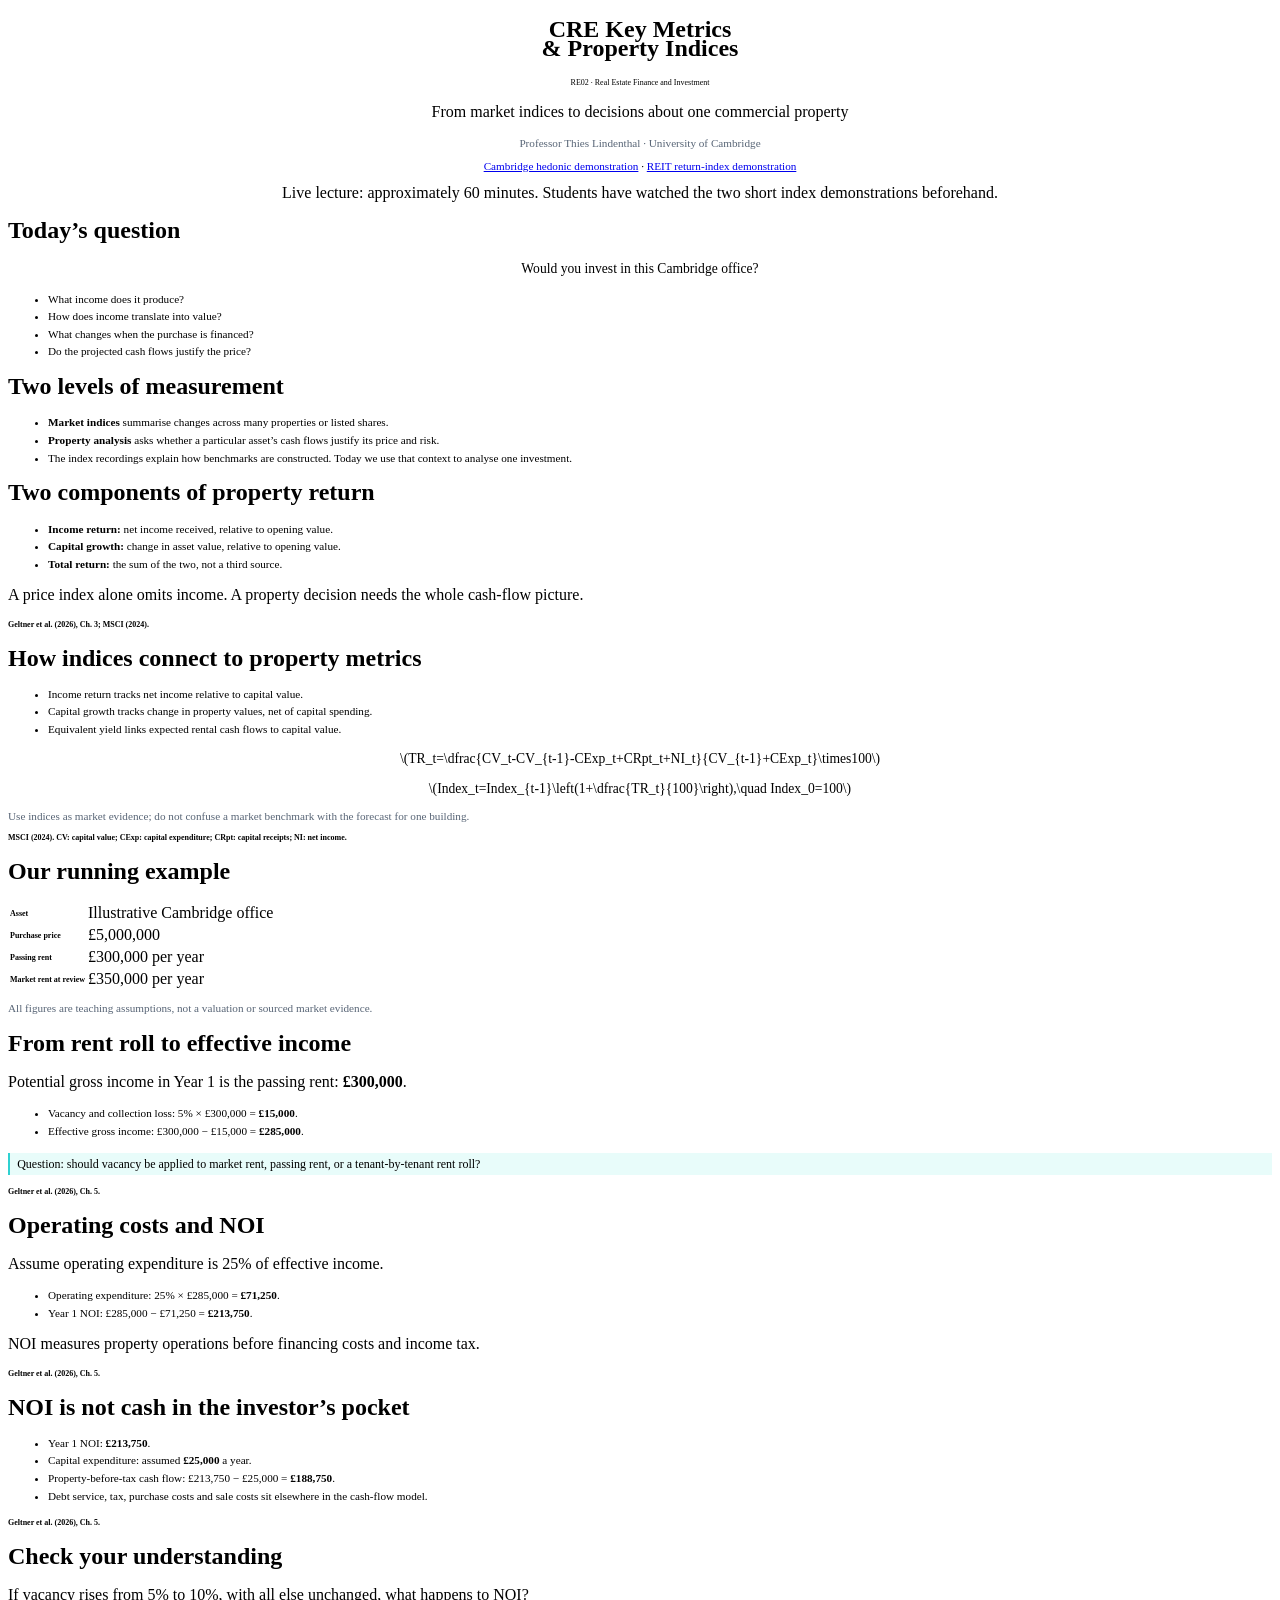
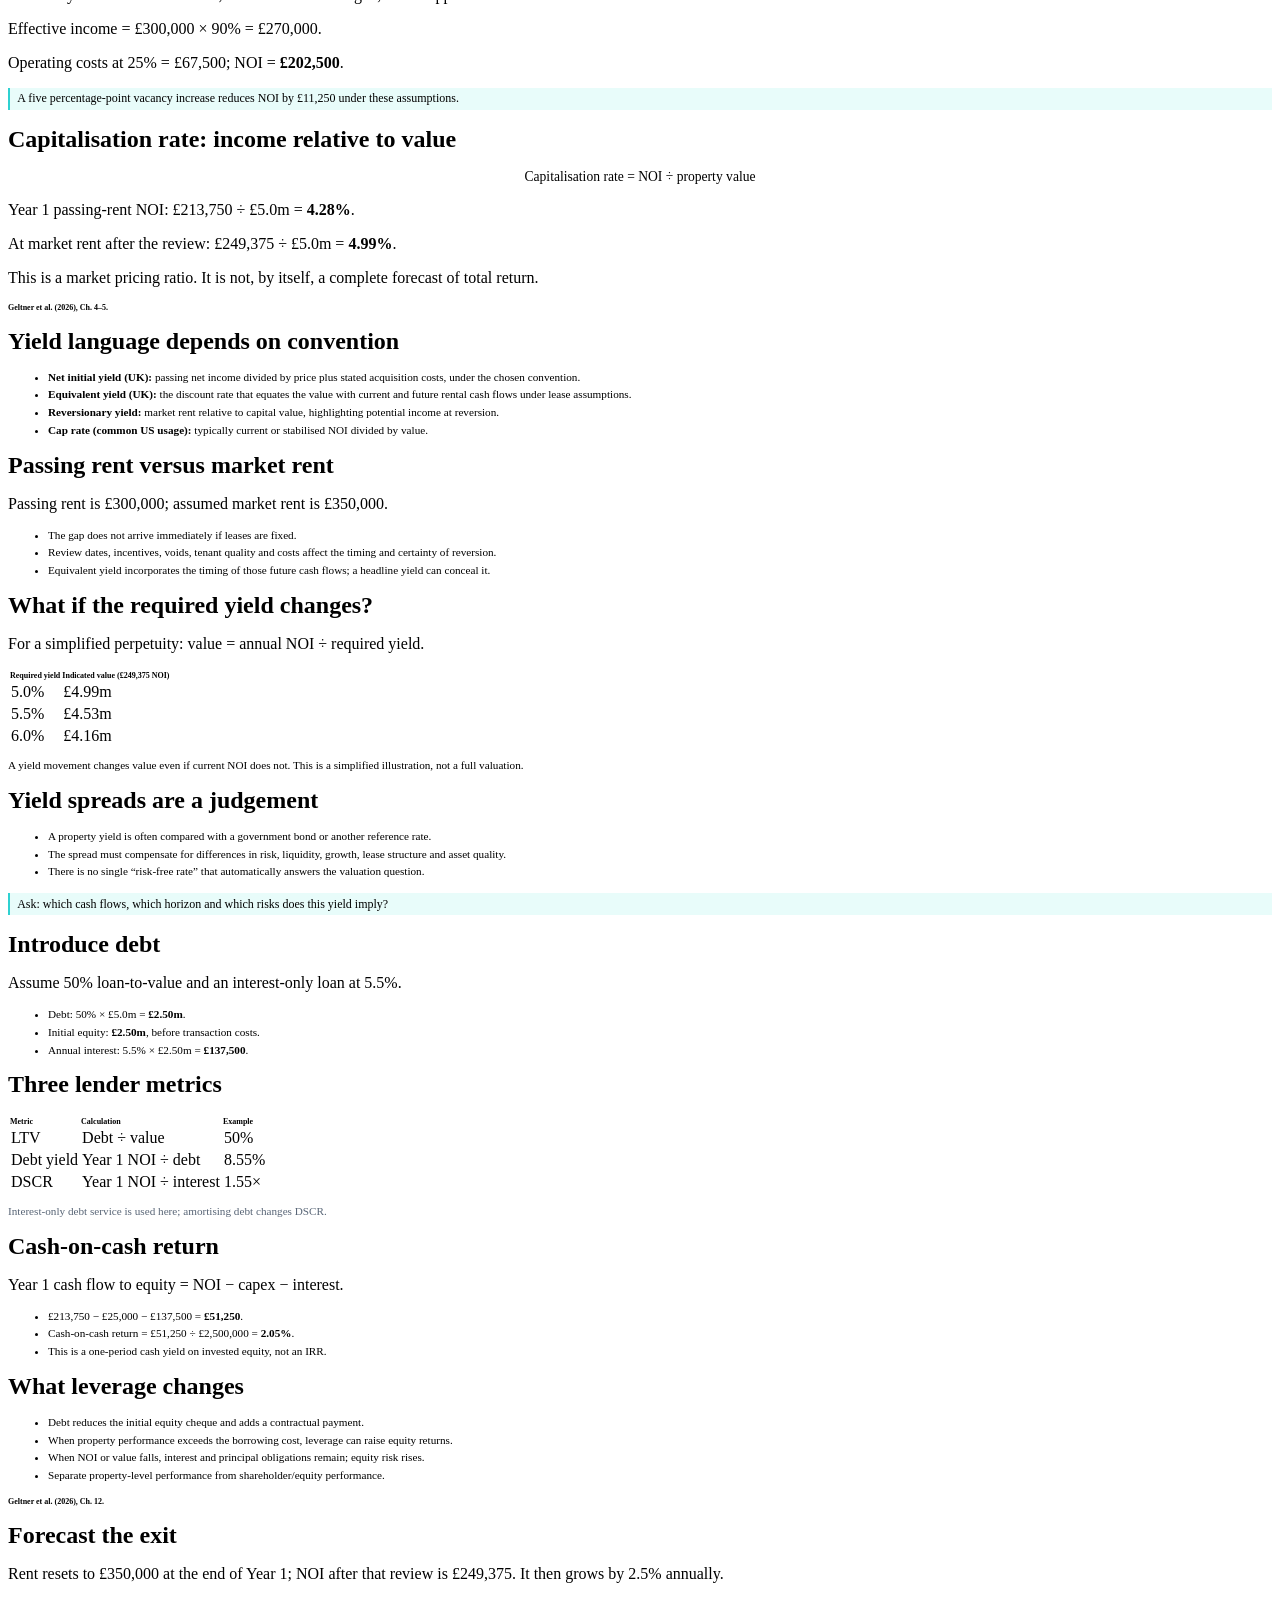
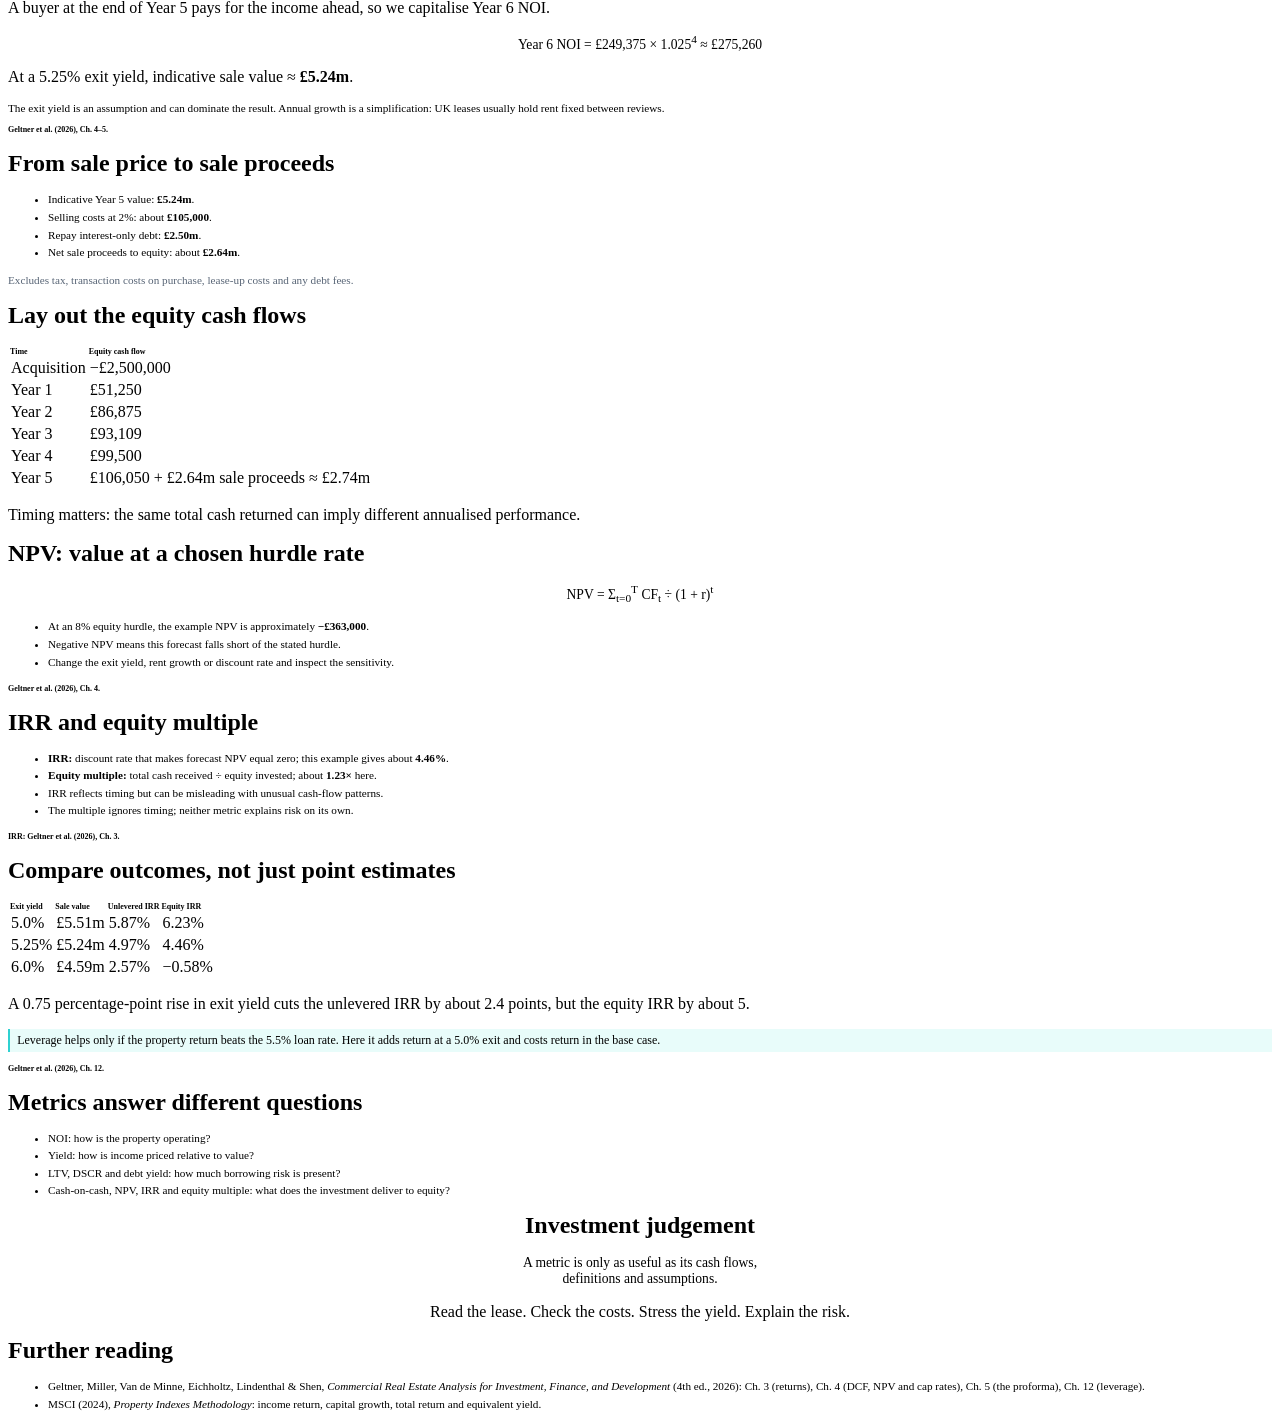
==== index.html @ 8a79e04c "Correct decks against textbook and REM1 sources Capitalise Year 6 NOI at exit (Geltner Ch. 4-5), sho" ====
<!doctype html>
<html lang="en">
<head>
	<meta charset="utf-8">
	<meta name="viewport" content="width=device-width, initial-scale=1.0, maximum-scale=1.0">
	<title>RE02 — CRE Key Metrics and Property Indices</title>
	<link rel="stylesheet" href="dist/reset.css">
	<link rel="stylesheet" href="dist/reveal.css">
	<link rel="stylesheet" href="dist/theme/white.css" id="theme">
	<link rel="stylesheet" href="plugin/highlight/monokai.css">
	<link rel="stylesheet" href="tweaks.css">
</head>
<body>
<div class="reveal"><div class="slides">
	<section class="center">
		<h2>CRE Key Metrics<br>&amp; Property Indices</h2>
		<p class="subtitle">RE02 · Real Estate Finance and Investment</p>
		<p>From market indices to decisions about one commercial property</p>
		<p class="small muted">Professor Thies Lindenthal · University of Cambridge</p>
		<p class="small"><a href="hedonic-index-estimation.html">Cambridge hedonic demonstration</a> · <a href="reit-index-estimation.html">REIT return-index demonstration</a></p>
		<aside class="notes">Live lecture: approximately 60 minutes. Students have watched the two short index demonstrations beforehand.</aside>
	</section>
	<section><h2>Today’s question</h2><p class="formula">Would you invest in this Cambridge office?</p><ul><li>What income does it produce?</li><li class="fragment">How does income translate into value?</li><li class="fragment">What changes when the purchase is financed?</li><li class="fragment">Do the projected cash flows justify the price?</li></ul></section>
	<section><h2>Two levels of measurement</h2><ul><li><strong>Market indices</strong> summarise changes across many properties or listed shares.</li><li><strong>Property analysis</strong> asks whether a particular asset’s cash flows justify its price and risk.</li><li class="fragment">The index recordings explain how benchmarks are constructed. Today we use that context to analyse one investment.</li></ul></section>
	<section><h2>Two components of property return</h2><ul><li><strong>Income return:</strong> net income received, relative to opening value.</li><li><strong>Capital growth:</strong> change in asset value, relative to opening value.</li><li><strong>Total return:</strong> the sum of the two, not a third source.</li></ul><p>A price index alone omits income. A property decision needs the whole cash-flow picture.</p><p class="source">Geltner et al. (2026), Ch. 3; MSCI (2024).</p></section>
	<section><h2>How indices connect to property metrics</h2><ul><li>Income return tracks net income relative to capital value.</li><li class="fragment">Capital growth tracks change in property values, net of capital spending.</li><li class="fragment">Equivalent yield links expected rental cash flows to capital value.</li></ul><p class="formula">\(TR_t=\dfrac{CV_t-CV_{t-1}-CExp_t+CRpt_t+NI_t}{CV_{t-1}+CExp_t}\times100\)</p><p class="formula">\(Index_t=Index_{t-1}\left(1+\dfrac{TR_t}{100}\right),\quad Index_0=100\)</p><p class="small muted">Use indices as market evidence; do not confuse a market benchmark with the forecast for one building.</p><p class="source">MSCI (2024). CV: capital value; CExp: capital expenditure; CRpt: capital receipts; NI: net income.</p></section>
	<section><h2>Our running example</h2><table><tbody><tr><th>Asset</th><td>Illustrative Cambridge office</td></tr><tr><th>Purchase price</th><td>£5,000,000</td></tr><tr><th>Passing rent</th><td>£300,000 per year</td></tr><tr><th>Market rent at review</th><td>£350,000 per year</td></tr></tbody></table><p class="small muted">All figures are teaching assumptions, not a valuation or sourced market evidence.</p></section>
	<section><h2>From rent roll to effective income</h2><p>Potential gross income in Year 1 is the passing rent: <strong>£300,000</strong>.</p><ul><li class="fragment">Vacancy and collection loss: 5% × £300,000 = <strong>£15,000</strong>.</li><li class="fragment">Effective gross income: £300,000 − £15,000 = <strong>£285,000</strong>.</li></ul><p class="callout">Question: should vacancy be applied to market rent, passing rent, or a tenant-by-tenant rent roll?</p><p class="source">Geltner et al. (2026), Ch. 5.</p></section>
	<section><h2>Operating costs and NOI</h2><p>Assume operating expenditure is 25% of effective income.</p><ul><li class="fragment">Operating expenditure: 25% × £285,000 = <strong>£71,250</strong>.</li><li class="fragment">Year 1 NOI: £285,000 − £71,250 = <strong>£213,750</strong>.</li></ul><p class="fragment">NOI measures property operations before financing costs and income tax.</p><p class="source">Geltner et al. (2026), Ch. 5.</p></section>
	<section><h2>NOI is not cash in the investor’s pocket</h2><ul><li>Year 1 NOI: <strong>£213,750</strong>.</li><li class="fragment">Capital expenditure: assumed <strong>£25,000</strong> a year.</li><li class="fragment">Property-before-tax cash flow: £213,750 − £25,000 = <strong>£188,750</strong>.</li><li class="fragment">Debt service, tax, purchase costs and sale costs sit elsewhere in the cash-flow model.</li></ul><p class="source">Geltner et al. (2026), Ch. 5.</p></section>
	<section><h2>Check your understanding</h2><p>If vacancy rises from 5% to 10%, with all else unchanged, what happens to NOI?</p><p class="fragment">Effective income = £300,000 × 90% = £270,000.</p><p class="fragment">Operating costs at 25% = £67,500; NOI = <strong>£202,500</strong>.</p><p class="callout">A five percentage-point vacancy increase reduces NOI by £11,250 under these assumptions.</p></section>
	<section><h2>Capitalisation rate: income relative to value</h2><p class="formula">Capitalisation rate = NOI ÷ property value</p><p class="fragment">Year 1 passing-rent NOI: £213,750 ÷ £5.0m = <strong>4.28%</strong>.</p><p class="fragment">At market rent after the review: £249,375 ÷ £5.0m = <strong>4.99%</strong>.</p><p class="fragment">This is a market pricing ratio. It is not, by itself, a complete forecast of total return.</p><p class="source">Geltner et al. (2026), Ch. 4–5.</p></section>
	<section><h2>Yield language depends on convention</h2><ul><li><strong>Net initial yield (UK):</strong> passing net income divided by price plus stated acquisition costs, under the chosen convention.</li><li class="fragment"><strong>Equivalent yield (UK):</strong> the discount rate that equates the value with current and future rental cash flows under lease assumptions.</li><li class="fragment"><strong>Reversionary yield:</strong> market rent relative to capital value, highlighting potential income at reversion.</li><li class="fragment"><strong>Cap rate (common US usage):</strong> typically current or stabilised NOI divided by value.</li></ul></section>
	<section><h2>Passing rent versus market rent</h2><p>Passing rent is £300,000; assumed market rent is £350,000.</p><ul><li class="fragment">The gap does not arrive immediately if leases are fixed.</li><li class="fragment">Review dates, incentives, voids, tenant quality and costs affect the timing and certainty of reversion.</li><li class="fragment">Equivalent yield incorporates the timing of those future cash flows; a headline yield can conceal it.</li></ul></section>
	<section><h2>What if the required yield changes?</h2><p>For a simplified perpetuity: value = annual NOI ÷ required yield.</p><table><thead><tr><th>Required yield</th><th>Indicated value (£249,375 NOI)</th></tr></thead><tbody><tr><td>5.0%</td><td>£4.99m</td></tr><tr class="fragment"><td>5.5%</td><td>£4.53m</td></tr><tr class="fragment"><td>6.0%</td><td>£4.16m</td></tr></tbody></table><p class="small">A yield movement changes value even if current NOI does not. This is a simplified illustration, not a full valuation.</p></section>
	<section><h2>Yield spreads are a judgement</h2><ul><li>A property yield is often compared with a government bond or another reference rate.</li><li class="fragment">The spread must compensate for differences in risk, liquidity, growth, lease structure and asset quality.</li><li class="fragment">There is no single “risk-free rate” that automatically answers the valuation question.</li></ul><p class="callout">Ask: which cash flows, which horizon and which risks does this yield imply?</p></section>
	<section><h2>Introduce debt</h2><p>Assume 50% loan-to-value and an interest-only loan at 5.5%.</p><ul><li class="fragment">Debt: 50% × £5.0m = <strong>£2.50m</strong>.</li><li class="fragment">Initial equity: <strong>£2.50m</strong>, before transaction costs.</li><li class="fragment">Annual interest: 5.5% × £2.50m = <strong>£137,500</strong>.</li></ul></section>
	<section><h2>Three lender metrics</h2><table><thead><tr><th>Metric</th><th>Calculation</th><th>Example</th></tr></thead><tbody><tr><td>LTV</td><td>Debt ÷ value</td><td>50%</td></tr><tr class="fragment"><td>Debt yield</td><td>Year 1 NOI ÷ debt</td><td>8.55%</td></tr><tr class="fragment"><td>DSCR</td><td>Year 1 NOI ÷ interest</td><td>1.55×</td></tr></tbody></table><p class="small muted">Interest-only debt service is used here; amortising debt changes DSCR.</p></section>
	<section><h2>Cash-on-cash return</h2><p>Year 1 cash flow to equity = NOI − capex − interest.</p><ul><li class="fragment">£213,750 − £25,000 − £137,500 = <strong>£51,250</strong>.</li><li class="fragment">Cash-on-cash return = £51,250 ÷ £2,500,000 = <strong>2.05%</strong>.</li><li class="fragment">This is a one-period cash yield on invested equity, not an IRR.</li></ul></section>
	<section><h2>What leverage changes</h2><ul><li>Debt reduces the initial equity cheque and adds a contractual payment.</li><li class="fragment">When property performance exceeds the borrowing cost, leverage can raise equity returns.</li><li class="fragment">When NOI or value falls, interest and principal obligations remain; equity risk rises.</li><li class="fragment">Separate property-level performance from shareholder/equity performance.</li></ul><p class="source">Geltner et al. (2026), Ch. 12.</p></section>
	<section><h2>Forecast the exit</h2><p>Rent resets to £350,000 at the end of Year 1; NOI after that review is £249,375. It then grows by 2.5% annually.</p><p>A buyer at the end of Year 5 pays for the income ahead, so we capitalise Year 6 NOI.</p><p class="formula">Year 6 NOI = £249,375 × 1.025<sup>4</sup> ≈ £275,260</p><p class="fragment">At a 5.25% exit yield, indicative sale value ≈ <strong>£5.24m</strong>.</p><p class="small">The exit yield is an assumption and can dominate the result. Annual growth is a simplification: UK leases usually hold rent fixed between reviews.</p><p class="source">Geltner et al. (2026), Ch. 4–5.</p></section>
	<section><h2>From sale price to sale proceeds</h2><ul><li>Indicative Year 5 value: <strong>£5.24m</strong>.</li><li class="fragment">Selling costs at 2%: about <strong>£105,000</strong>.</li><li class="fragment">Repay interest-only debt: <strong>£2.50m</strong>.</li><li class="fragment">Net sale proceeds to equity: about <strong>£2.64m</strong>.</li></ul><p class="small muted">Excludes tax, transaction costs on purchase, lease-up costs and any debt fees.</p></section>
	<section><h2>Lay out the equity cash flows</h2><table><thead><tr><th>Time</th><th>Equity cash flow</th></tr></thead><tbody><tr><td>Acquisition</td><td>−£2,500,000</td></tr><tr><td>Year 1</td><td>£51,250</td></tr><tr><td>Year 2</td><td>£86,875</td></tr><tr><td>Year 3</td><td>£93,109</td></tr><tr><td>Year 4</td><td>£99,500</td></tr><tr><td>Year 5</td><td>£106,050 + £2.64m sale proceeds ≈ £2.74m</td></tr></tbody></table><p class="fragment">Timing matters: the same total cash returned can imply different annualised performance.</p></section>
	<section><h2>NPV: value at a chosen hurdle rate</h2><p class="formula">NPV = Σ<sub>t=0</sub><sup>T</sup> CF<sub>t</sub> ÷ (1 + r)<sup>t</sup></p><ul><li>At an 8% equity hurdle, the example NPV is approximately <strong>−£363,000</strong>.</li><li class="fragment">Negative NPV means this forecast falls short of the stated hurdle.</li><li class="fragment">Change the exit yield, rent growth or discount rate and inspect the sensitivity.</li></ul><p class="source">Geltner et al. (2026), Ch. 4.</p></section>
	<section><h2>IRR and equity multiple</h2><ul><li><strong>IRR:</strong> discount rate that makes forecast NPV equal zero; this example gives about <strong>4.46%</strong>.</li><li class="fragment"><strong>Equity multiple:</strong> total cash received ÷ equity invested; about <strong>1.23×</strong> here.</li><li class="fragment">IRR reflects timing but can be misleading with unusual cash-flow patterns.</li><li class="fragment">The multiple ignores timing; neither metric explains risk on its own.</li></ul><p class="source">IRR: Geltner et al. (2026), Ch. 3.</p></section>
	<section><h2>Compare outcomes, not just point estimates</h2><table><thead><tr><th>Exit yield</th><th>Sale value</th><th>Unlevered IRR</th><th>Equity IRR</th></tr></thead><tbody><tr><td>5.0%</td><td>£5.51m</td><td>5.87%</td><td>6.23%</td></tr><tr><td>5.25%</td><td>£5.24m</td><td>4.97%</td><td>4.46%</td></tr><tr><td>6.0%</td><td>£4.59m</td><td>2.57%</td><td>−0.58%</td></tr></tbody></table><p>A 0.75 percentage-point rise in exit yield cuts the unlevered IRR by about 2.4 points, but the equity IRR by about 5.</p><p class="callout">Leverage helps only if the property return beats the 5.5% loan rate. Here it adds return at a 5.0% exit and costs return in the base case.</p><p class="source">Geltner et al. (2026), Ch. 12.</p></section>
	<section><h2>Metrics answer different questions</h2><ul><li>NOI: how is the property operating?</li><li>Yield: how is income priced relative to value?</li><li>LTV, DSCR and debt yield: how much borrowing risk is present?</li><li>Cash-on-cash, NPV, IRR and equity multiple: what does the investment deliver to equity?</li></ul></section>
	<section class="center"><h2>Investment judgement</h2><p class="formula">A metric is only as useful as its cash flows,<br>definitions and assumptions.</p><p>Read the lease. Check the costs. Stress the yield. Explain the risk.</p></section>
	<section><h2>Further reading</h2><ul><li>Geltner, Miller, Van de Minne, Eichholtz, Lindenthal &amp; Shen, <em>Commercial Real Estate Analysis for Investment, Finance, and Development</em> (4th ed., 2026): Ch. 3 (returns), Ch. 4 (DCF, NPV and cap rates), Ch. 5 (the proforma), Ch. 12 (leverage).</li><li>MSCI (2024), <em>Property Indexes Methodology</em>: income return, capital growth, total return and equivalent yield.</li></ul></section>
</div></div>
<script src="dist/reveal.js"></script><script src="plugin/notes/notes.js"></script><script src="plugin/markdown/markdown.js"></script><script src="plugin/highlight/highlight.js"></script><script src="plugin/math/math.js"></script>
<script>
Reveal.initialize({hash:true,transition:'none',width:1244,height:700,margin:.1,math:{mathjax:'https://cdn.jsdelivr.net/gh/mathjax/mathjax@2.7.8/MathJax.js',config:'TeX-AMS_HTML-full',inlineMath:[['$','$'],['\\(','\\)']],processEscapes:true},plugins:[RevealMarkdown,RevealHighlight,RevealNotes,RevealMath]});
</script>
</body></html>
---- tweaks.css ----
.subtitle{
  font-size: 0.5em;
  text-transform: none;
}

.figure {
  text-align: center;
}

.figure .title {
  font-weight: bold;
  font-size: 0.6em;
  margin: 0;
}
.figure P{
  margin: 0;
  padding: 0;
}
.reveal H2{
  line-height: 0.8;
}

H2.lineheight1_2{
  line-height: 1.2;
}
H2.lineheight1_4{
  line-height: 1.4;
}

H2.notransform {
  text-transform: none;
}

LI {
  font-size: 0.7em;
  margin-bottom: 0.5em;
}

LI > UL {
  padding-top: 0.4em;
  padding-bottom: 0em;
}

H2 {
  line-height: 0.7;
}

li.darkonlight {
  list-style: none;
}

.transparent70 {
  background-color: rgba(255,255,255,0.7);
}

.transparent80 {
  background-color: rgba(255,255,255,0.8);
}


.transparent80tur {
  background-color: rgba(64,224,208,0.8);
}
.transparent70tur {
  background-color: rgba(64,224,208,0.7);
}
.transparent50tur {
  background-color: rgba(64,224,208,0.5);
}


.transparent50 {
  background-color: rgba(255,255,255,0.5);
}

.source{
  font-size: 0.5em;
  font-weight: bold;
}

section { text-align:left; }

.whitefont{
  font-color: #ffffff;
}

.white{
  background-color: #ffffff;
  font-color: #000000;
}
.centred { text-align: center;}
.darkonlight{background-color: #ffffff; color: #000000;}

.boxwrapper {
    border: none;
    overflow: hidden; /* add this to contain floated children */
}
.box1 {
    float:left; /* add this */
    border: none;
    vertical-align: text-top;
}
.box2 {
    border: none;
    float: left; /* add this */
    vertical-align: text-top;
}

table.noborders td {
  border: none;
  vertical-align: top;
  padding: 0;
  margin: 0;}

table.noborderssmall td {
    border: none;
    padding: 0;
    margin: 0;
    font-size: 0.6em;}


span.smalltable >* td,th {
    border: none;
    padding: 0;
    margin: 0;
    font-size: 0.5em;}

/* table header and body at the same size as bullet text (LI: 0.7em) */
.reveal section.tablebullettext table {
  font-size: 0.7em;
  margin-bottom: 1em;
}
.reveal section.tablebullettext table th,
.reveal section.tablebullettext table td {
  font-size: 1em;
}

/* small label above a figure in a table cell */
.figlabel {
  display: block;
  font-size: 0.6em;
  font-weight: bold;
}

mark{
     background-color:#c0ffc8;
    }

/* Small helpers used by these three RE02 documents, keeping the REM1 theme. */
.center { text-align: center; }
.small { font-size: 0.7em; }
.muted { color: #586576; }
.formula { text-align: center; font-size: 0.85em; }
.callout {
  border-left: 0.2em solid #2fd1d1;
  background-color: rgba(64,224,208,0.12);
  padding: 0.3em 0.6em;
  font-size: 0.75em;
}
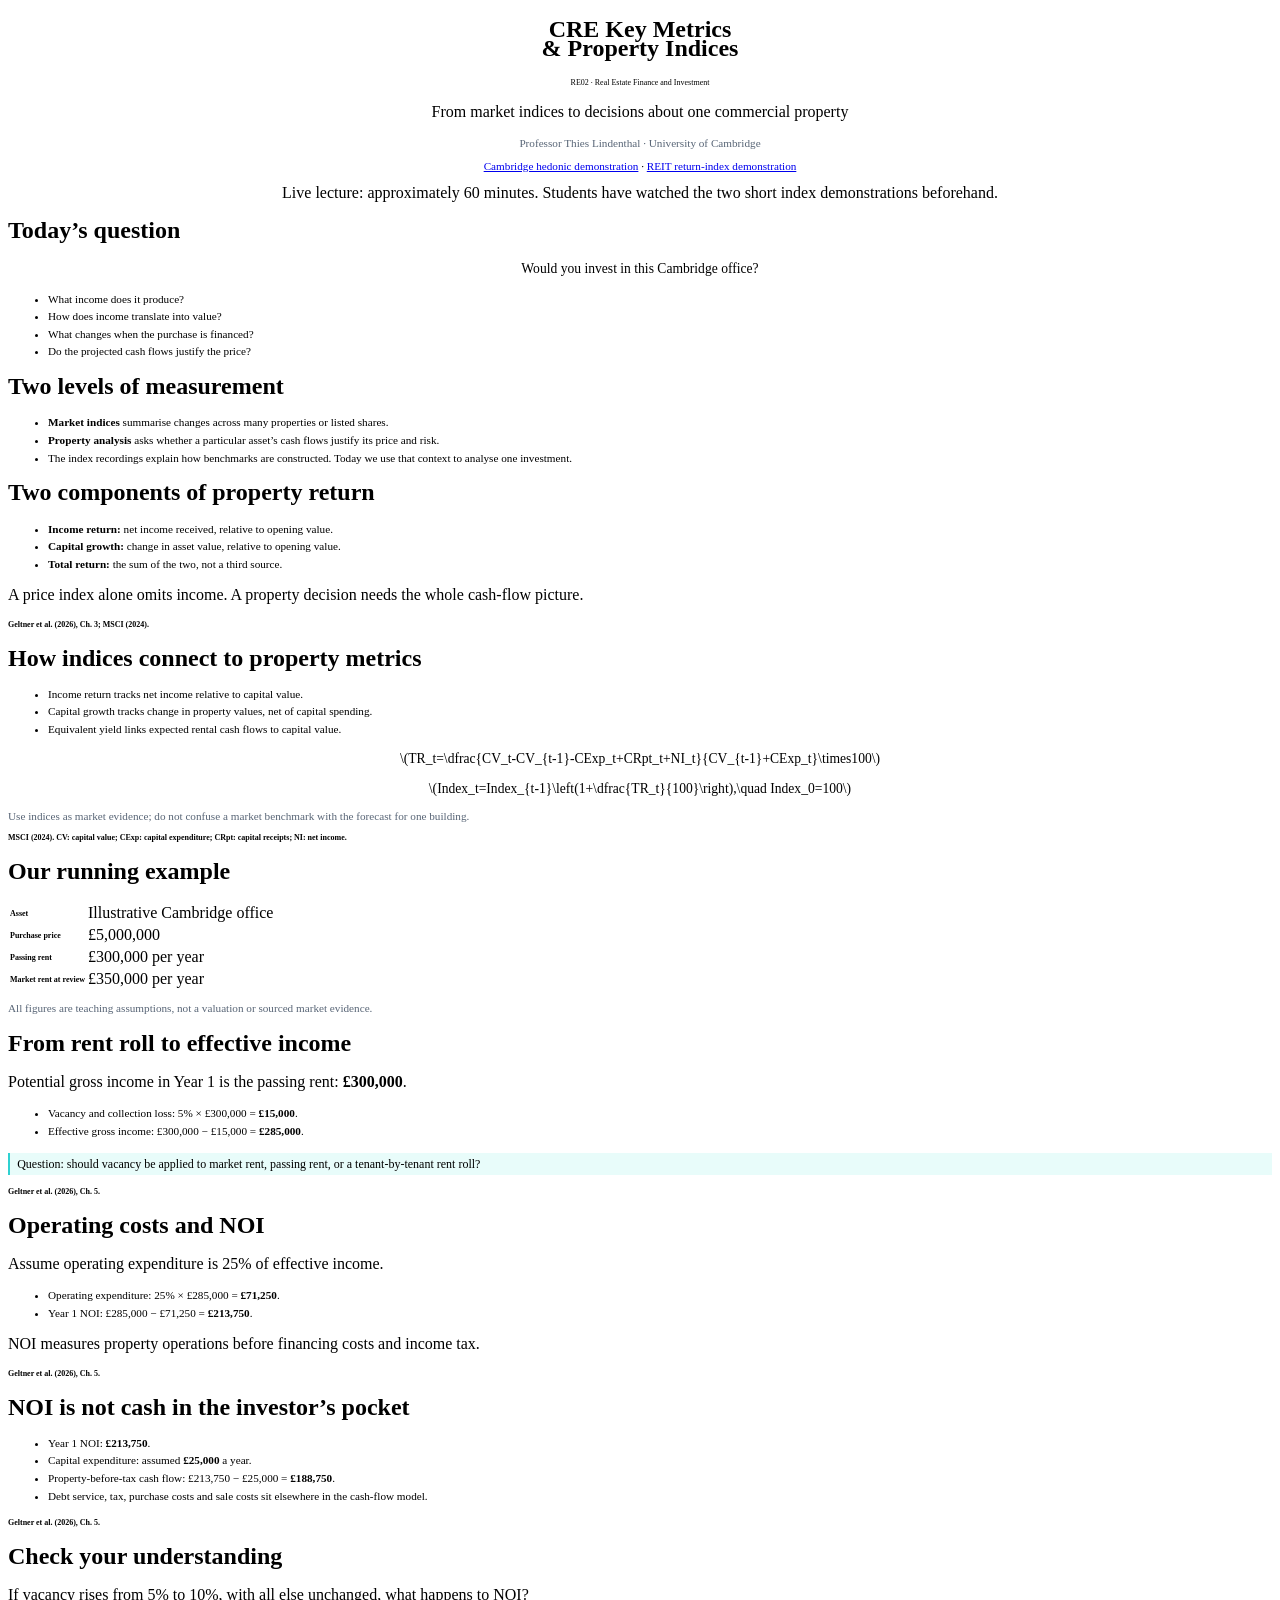
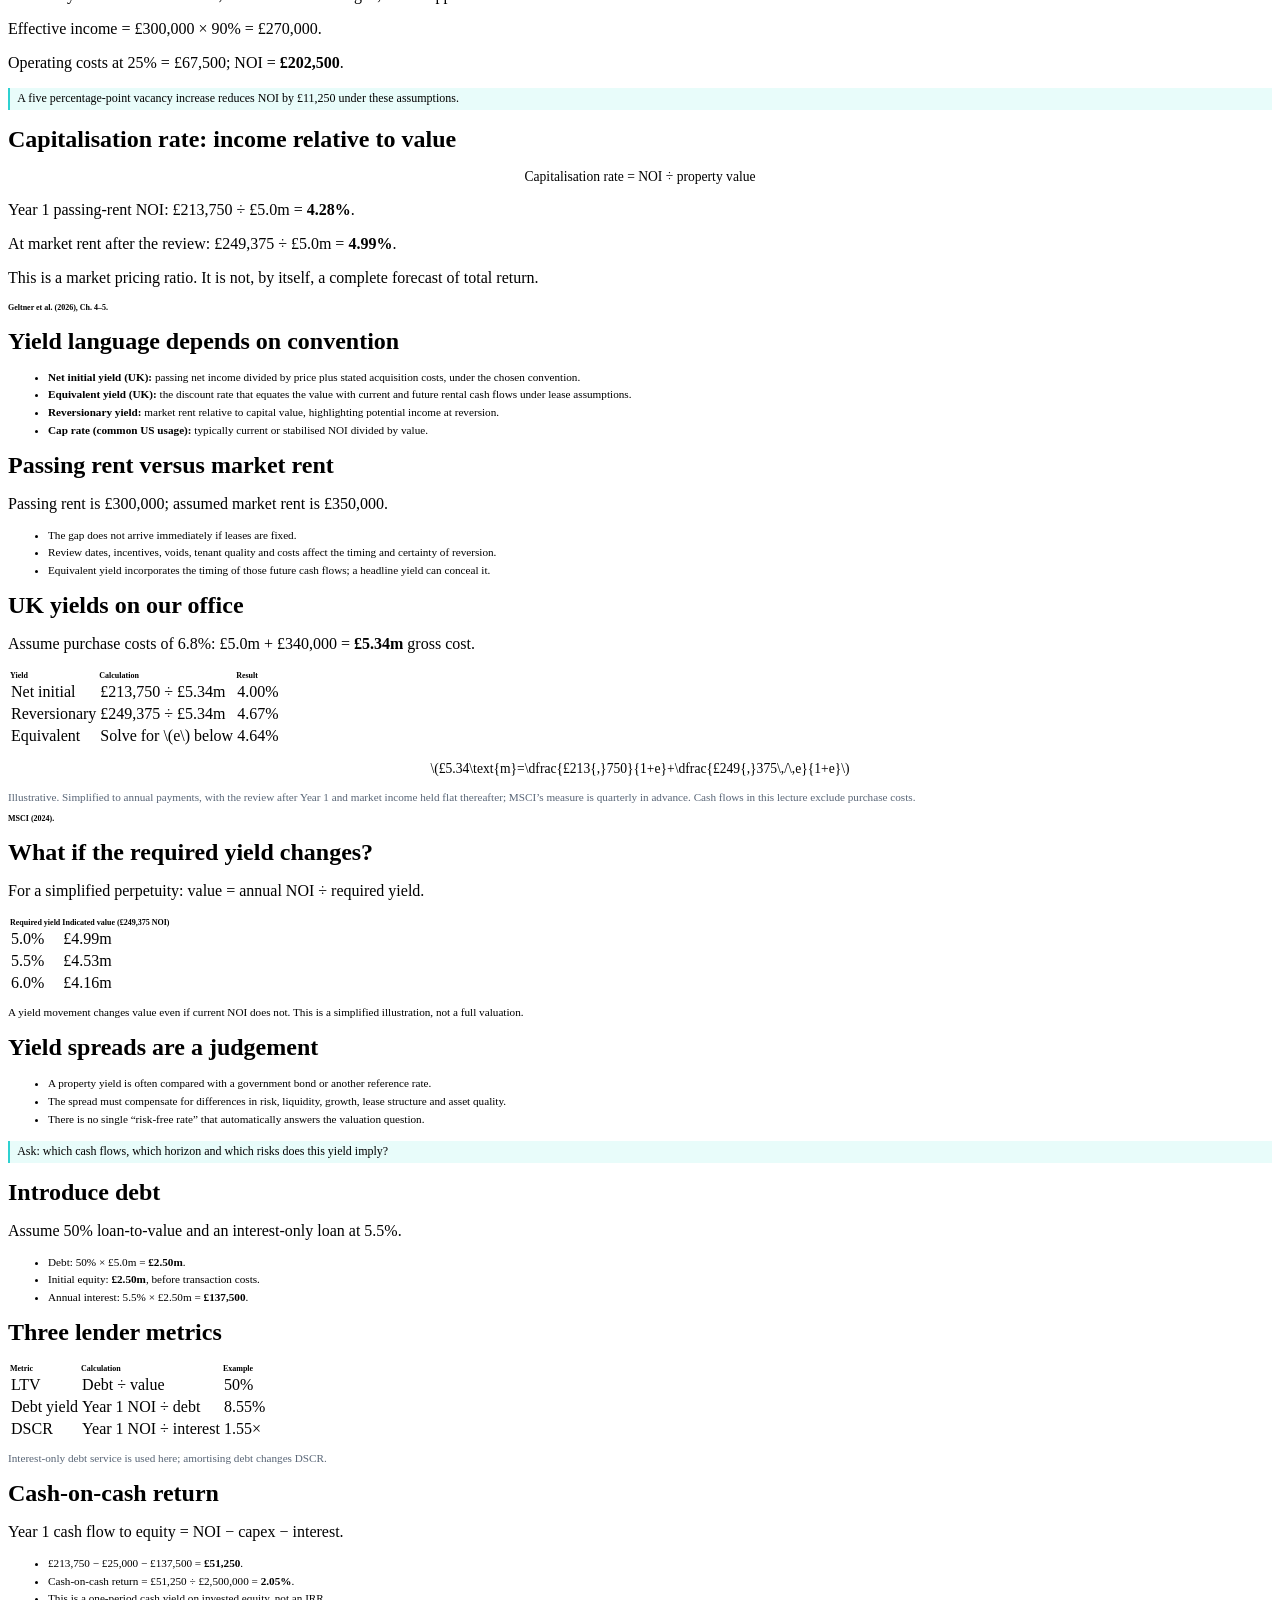
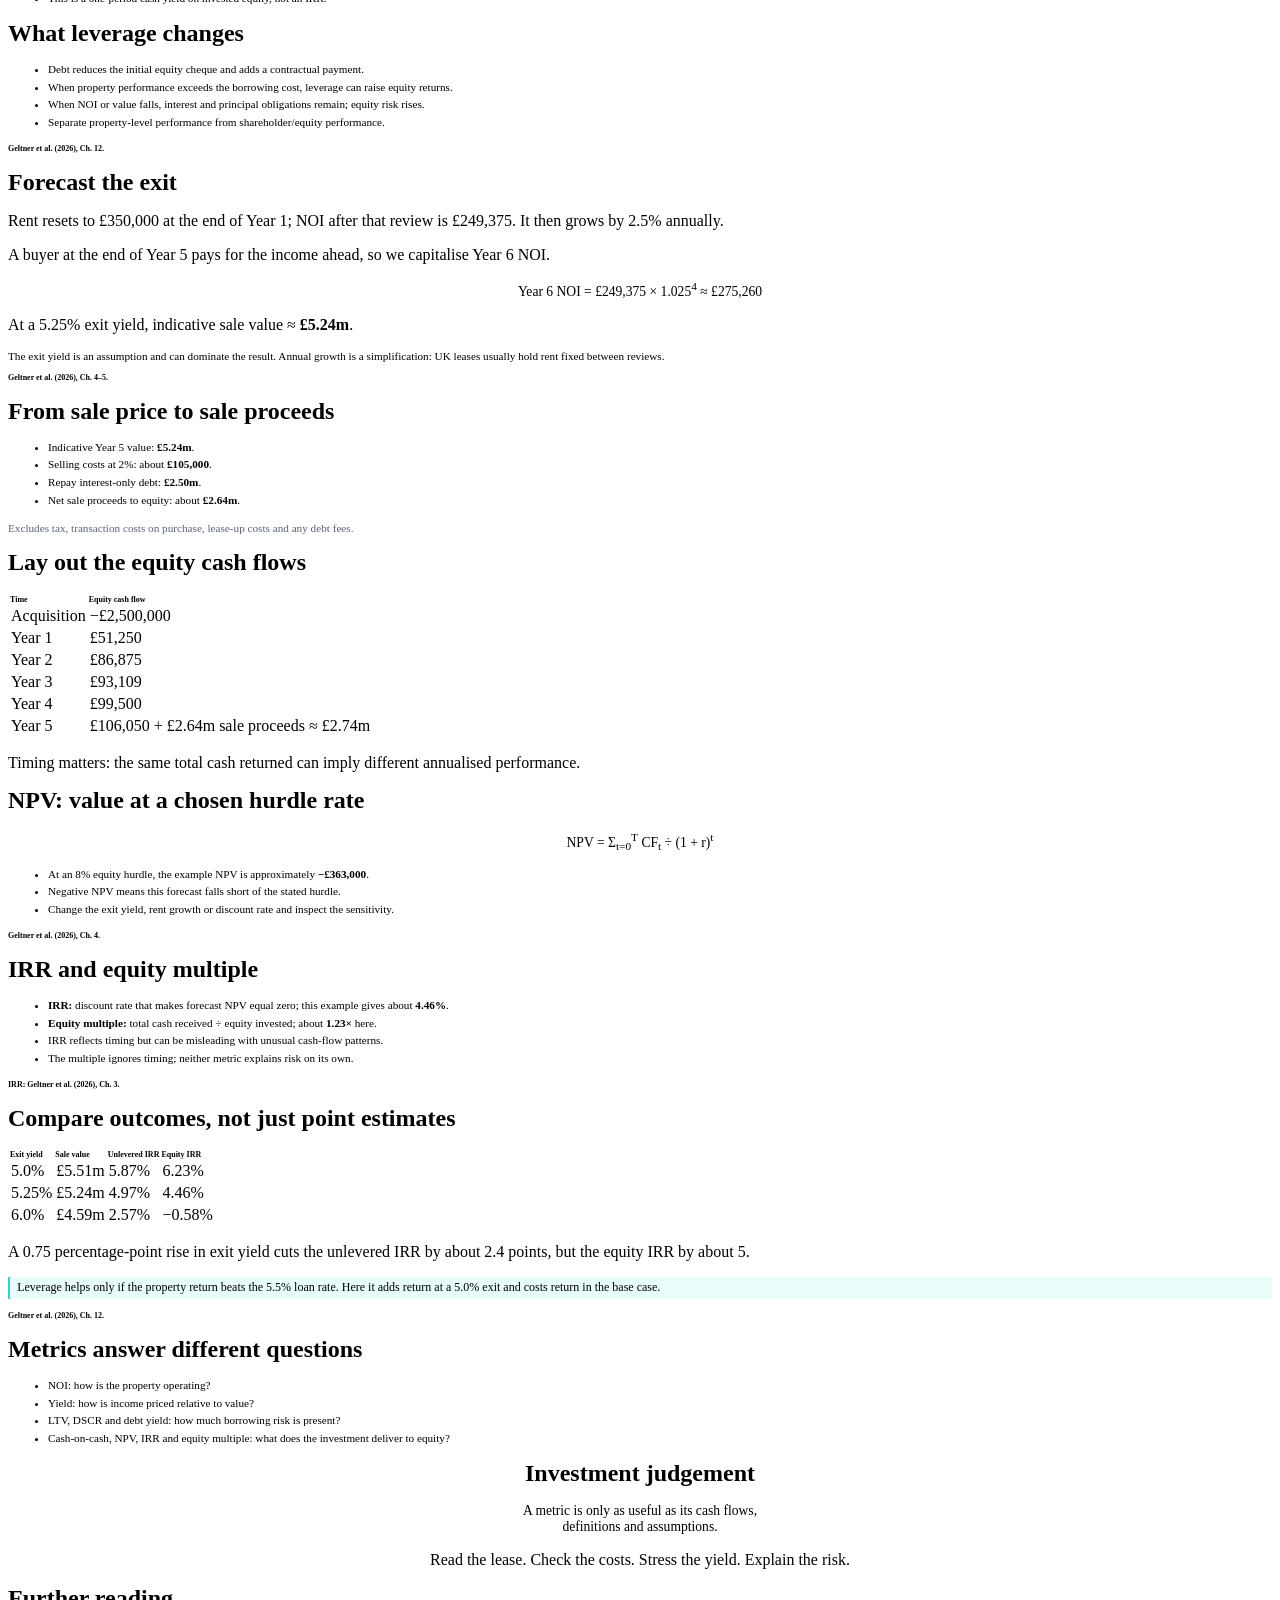
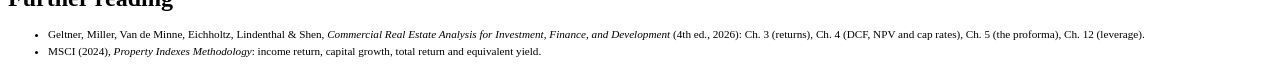
==== commit a3a5f006: "Add UK yield slide, move repeat-sales, retarget REIT demo Calculate net initial, reversionary and eq" ====
--- a/index.html
+++ b/index.html
@@ -32,6 +32,7 @@
 	<section><h2>Capitalisation rate: income relative to value</h2><p class="formula">Capitalisation rate = NOI ÷ property value</p><p class="fragment">Year 1 passing-rent NOI: £213,750 ÷ £5.0m = <strong>4.28%</strong>.</p><p class="fragment">At market rent after the review: £249,375 ÷ £5.0m = <strong>4.99%</strong>.</p><p class="fragment">This is a market pricing ratio. It is not, by itself, a complete forecast of total return.</p><p class="source">Geltner et al. (2026), Ch. 4–5.</p></section>
 	<section><h2>Yield language depends on convention</h2><ul><li><strong>Net initial yield (UK):</strong> passing net income divided by price plus stated acquisition costs, under the chosen convention.</li><li class="fragment"><strong>Equivalent yield (UK):</strong> the discount rate that equates the value with current and future rental cash flows under lease assumptions.</li><li class="fragment"><strong>Reversionary yield:</strong> market rent relative to capital value, highlighting potential income at reversion.</li><li class="fragment"><strong>Cap rate (common US usage):</strong> typically current or stabilised NOI divided by value.</li></ul></section>
 	<section><h2>Passing rent versus market rent</h2><p>Passing rent is £300,000; assumed market rent is £350,000.</p><ul><li class="fragment">The gap does not arrive immediately if leases are fixed.</li><li class="fragment">Review dates, incentives, voids, tenant quality and costs affect the timing and certainty of reversion.</li><li class="fragment">Equivalent yield incorporates the timing of those future cash flows; a headline yield can conceal it.</li></ul></section>
+	<section><h2>UK yields on our office</h2><p>Assume purchase costs of 6.8%: £5.0m + £340,000 = <strong>£5.34m</strong> gross cost.</p><table><thead><tr><th>Yield</th><th>Calculation</th><th>Result</th></tr></thead><tbody><tr class="fragment"><td>Net initial</td><td>£213,750 ÷ £5.34m</td><td>4.00%</td></tr><tr class="fragment"><td>Reversionary</td><td>£249,375 ÷ £5.34m</td><td>4.67%</td></tr><tr class="fragment"><td>Equivalent</td><td>Solve for \(e\) below</td><td>4.64%</td></tr></tbody></table><p class="formula fragment">\(£5.34\text{m}=\dfrac{£213{,}750}{1+e}+\dfrac{£249{,}375\,/\,e}{1+e}\)</p><p class="small muted">Illustrative. Simplified to annual payments, with the review after Year 1 and market income held flat thereafter; MSCI’s measure is quarterly in advance. Cash flows in this lecture exclude purchase costs.</p><p class="source">MSCI (2024).</p></section>
 	<section><h2>What if the required yield changes?</h2><p>For a simplified perpetuity: value = annual NOI ÷ required yield.</p><table><thead><tr><th>Required yield</th><th>Indicated value (£249,375 NOI)</th></tr></thead><tbody><tr><td>5.0%</td><td>£4.99m</td></tr><tr class="fragment"><td>5.5%</td><td>£4.53m</td></tr><tr class="fragment"><td>6.0%</td><td>£4.16m</td></tr></tbody></table><p class="small">A yield movement changes value even if current NOI does not. This is a simplified illustration, not a full valuation.</p></section>
 	<section><h2>Yield spreads are a judgement</h2><ul><li>A property yield is often compared with a government bond or another reference rate.</li><li class="fragment">The spread must compensate for differences in risk, liquidity, growth, lease structure and asset quality.</li><li class="fragment">There is no single “risk-free rate” that automatically answers the valuation question.</li></ul><p class="callout">Ask: which cash flows, which horizon and which risks does this yield imply?</p></section>
 	<section><h2>Introduce debt</h2><p>Assume 50% loan-to-value and an interest-only loan at 5.5%.</p><ul><li class="fragment">Debt: 50% × £5.0m = <strong>£2.50m</strong>.</li><li class="fragment">Initial equity: <strong>£2.50m</strong>, before transaction costs.</li><li class="fragment">Annual interest: 5.5% × £2.50m = <strong>£137,500</strong>.</li></ul></section>
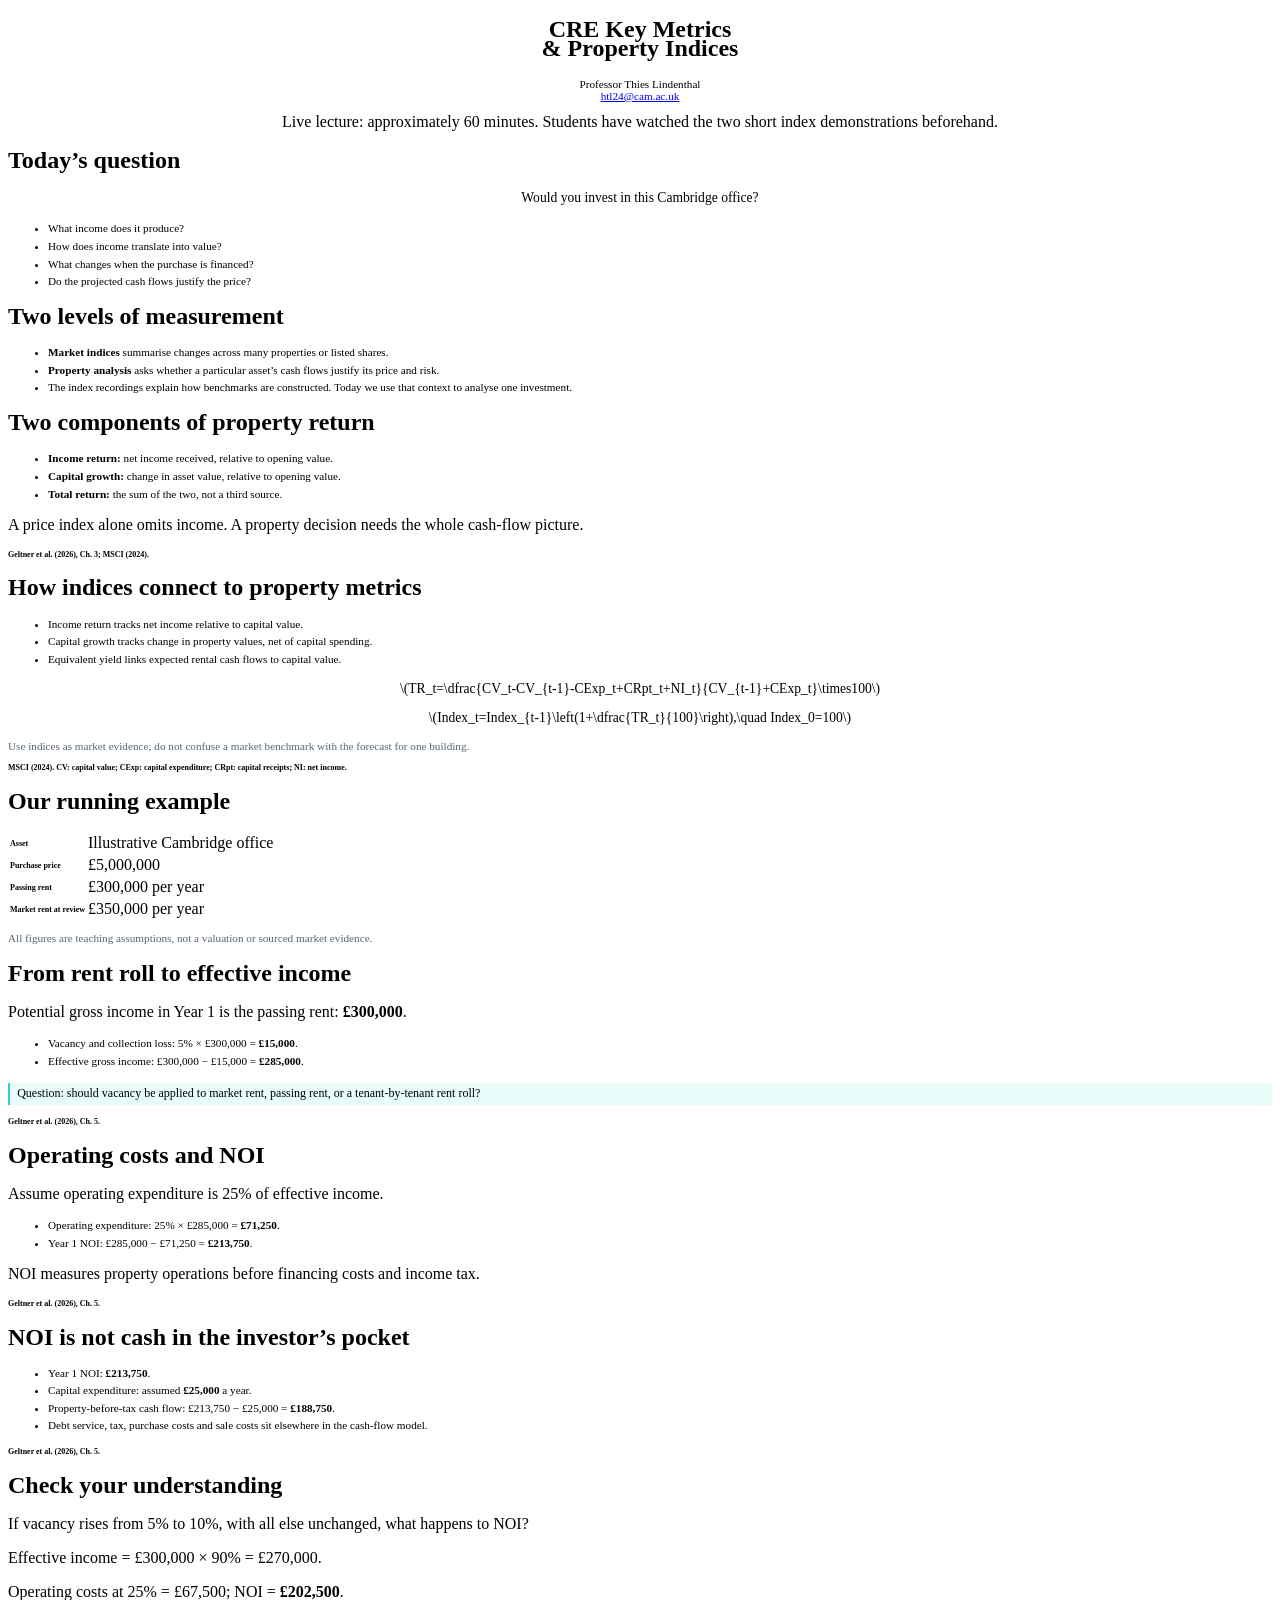
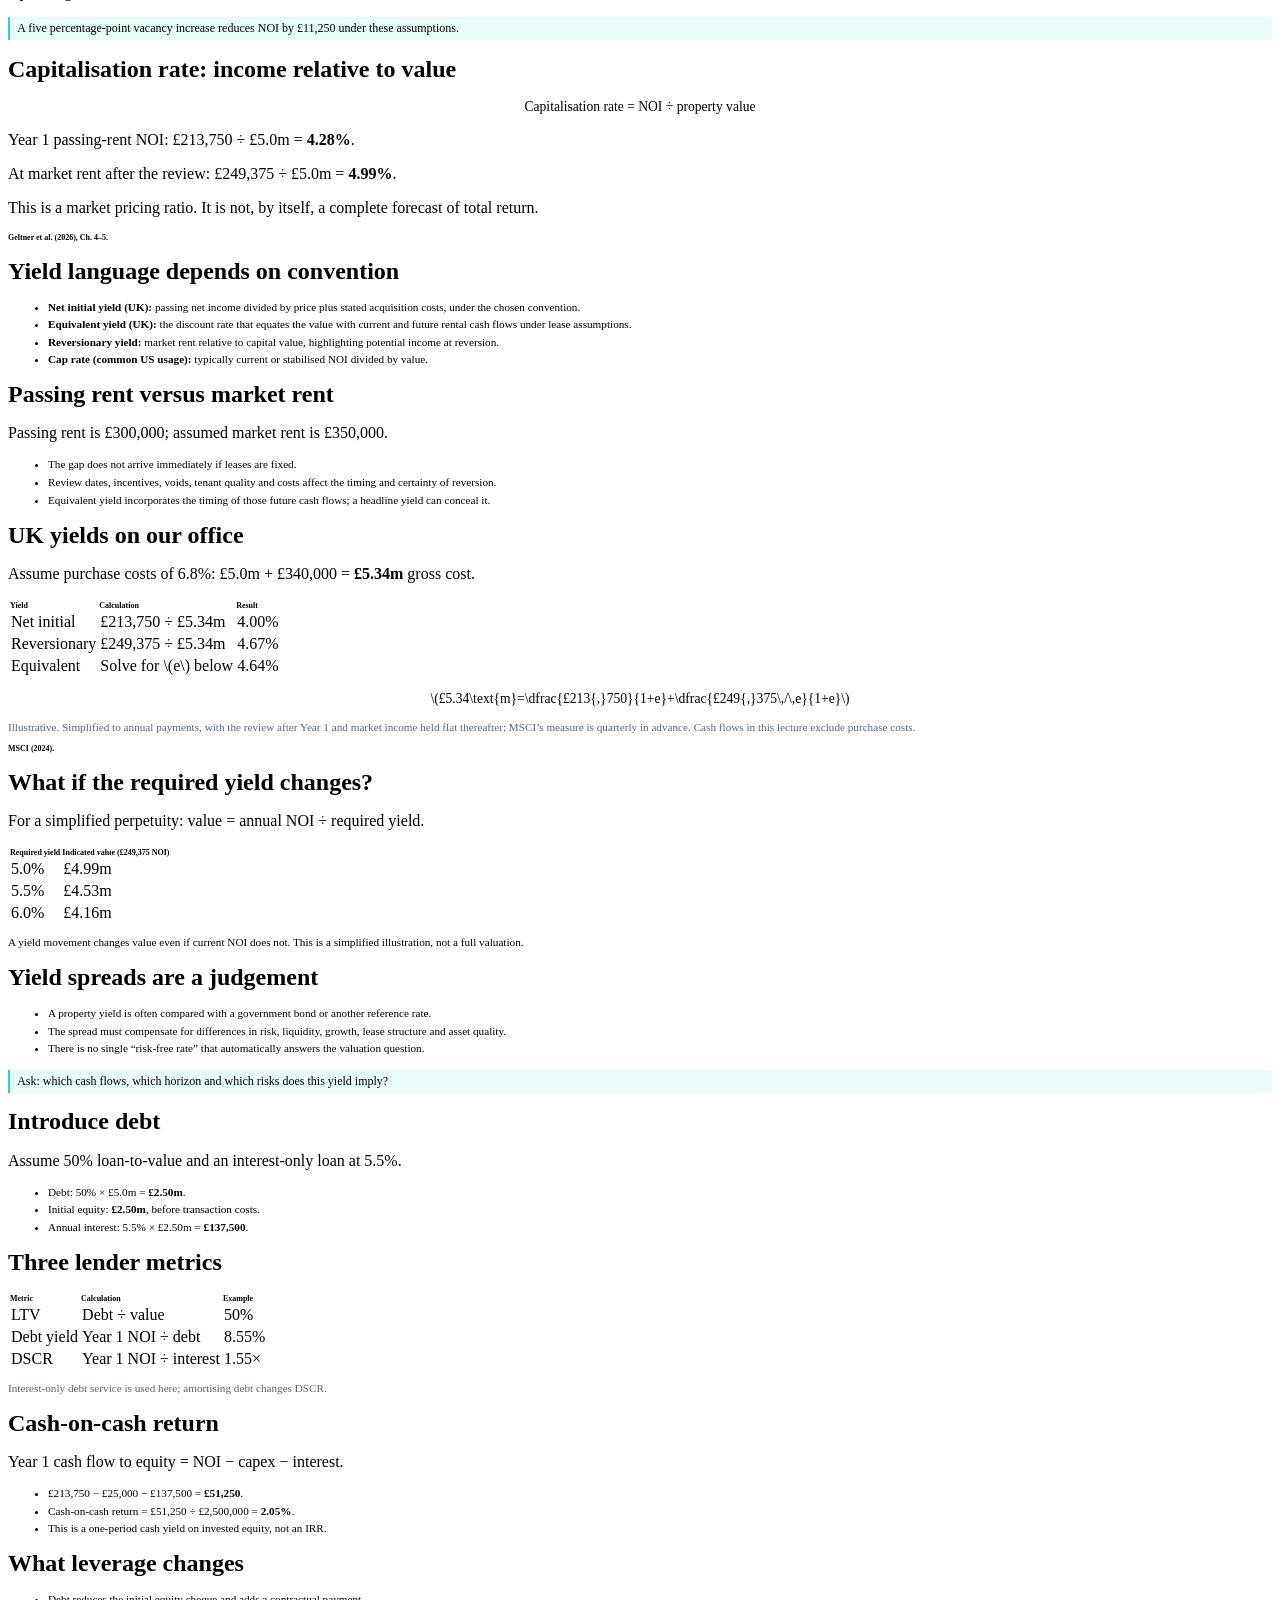
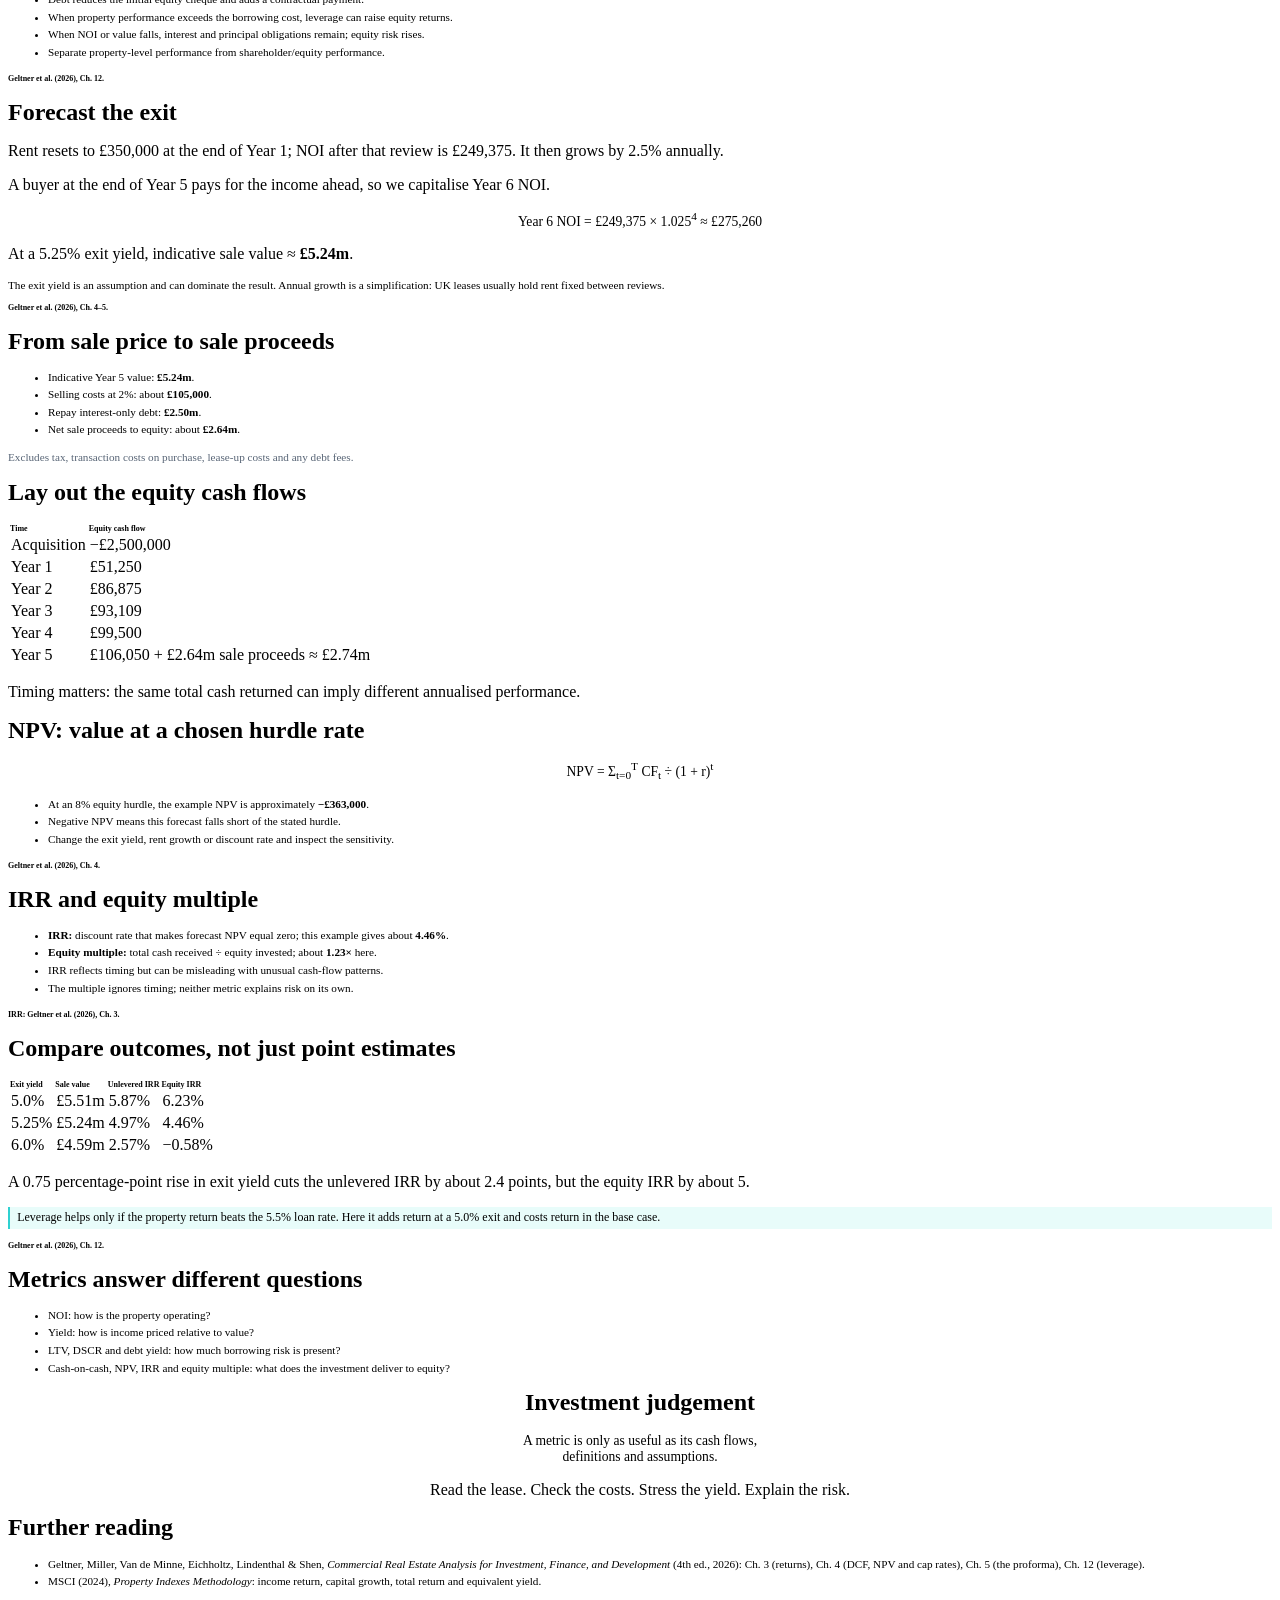
==== commit 64465773: "Reduce title slides to title, name and email Co-Authored-By: Claude Opus 5.5 <noreply@anthropic.com>" ====
--- a/index.html
+++ b/index.html
@@ -13,11 +13,7 @@
 <body>
 <div class="reveal"><div class="slides">
 	<section class="center">
-		<h2>CRE Key Metrics<br>&amp; Property Indices</h2>
-		<p class="subtitle">RE02 · Real Estate Finance and Investment</p>
-		<p>From market indices to decisions about one commercial property</p>
-		<p class="small muted">Professor Thies Lindenthal · University of Cambridge</p>
-		<p class="small"><a href="hedonic-index-estimation.html">Cambridge hedonic demonstration</a> · <a href="reit-index-estimation.html">REIT return-index demonstration</a></p>
+		<h2>CRE Key Metrics<br>&amp; Property Indices</h2><p class="small">Professor Thies Lindenthal<br><a href="mailto:htl24@cam.ac.uk">htl24@cam.ac.uk</a></p>
 		<aside class="notes">Live lecture: approximately 60 minutes. Students have watched the two short index demonstrations beforehand.</aside>
 	</section>
 	<section><h2>Today’s question</h2><p class="formula">Would you invest in this Cambridge office?</p><ul><li>What income does it produce?</li><li class="fragment">How does income translate into value?</li><li class="fragment">What changes when the purchase is financed?</li><li class="fragment">Do the projected cash flows justify the price?</li></ul></section>
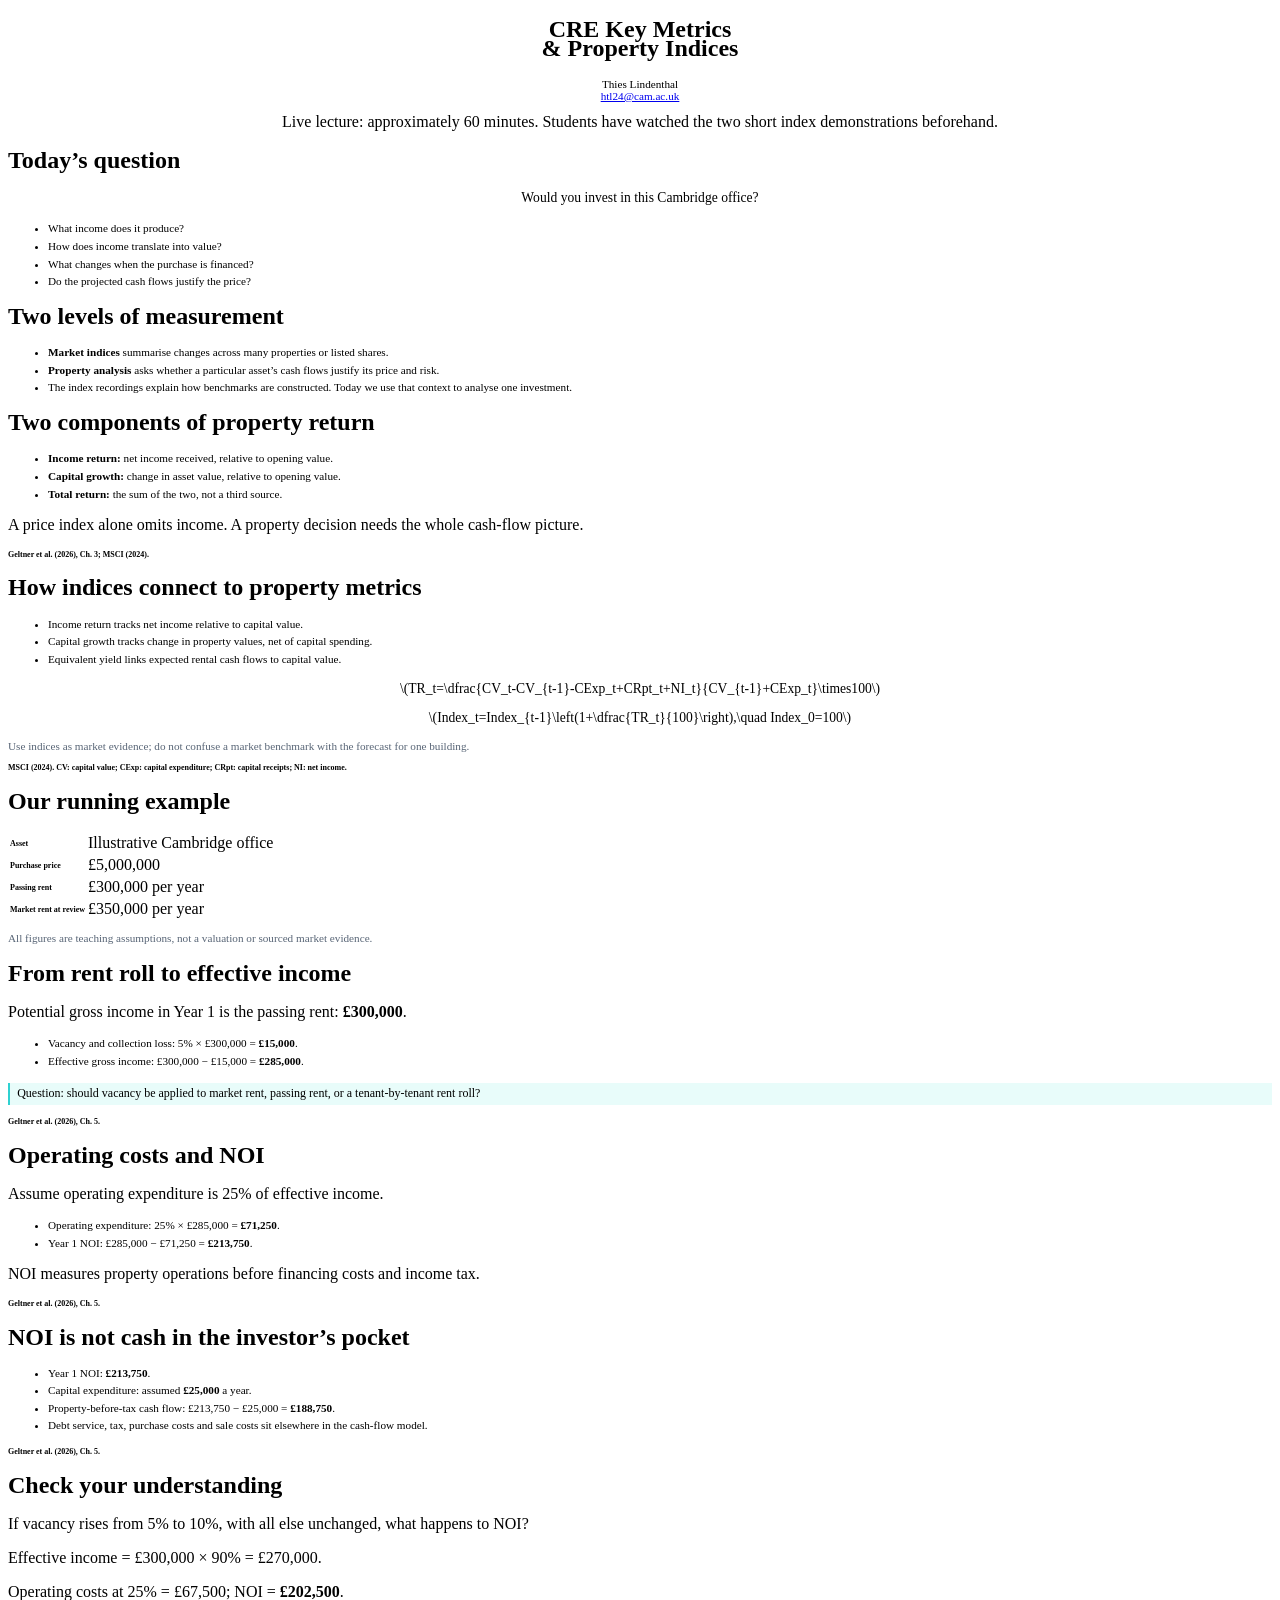
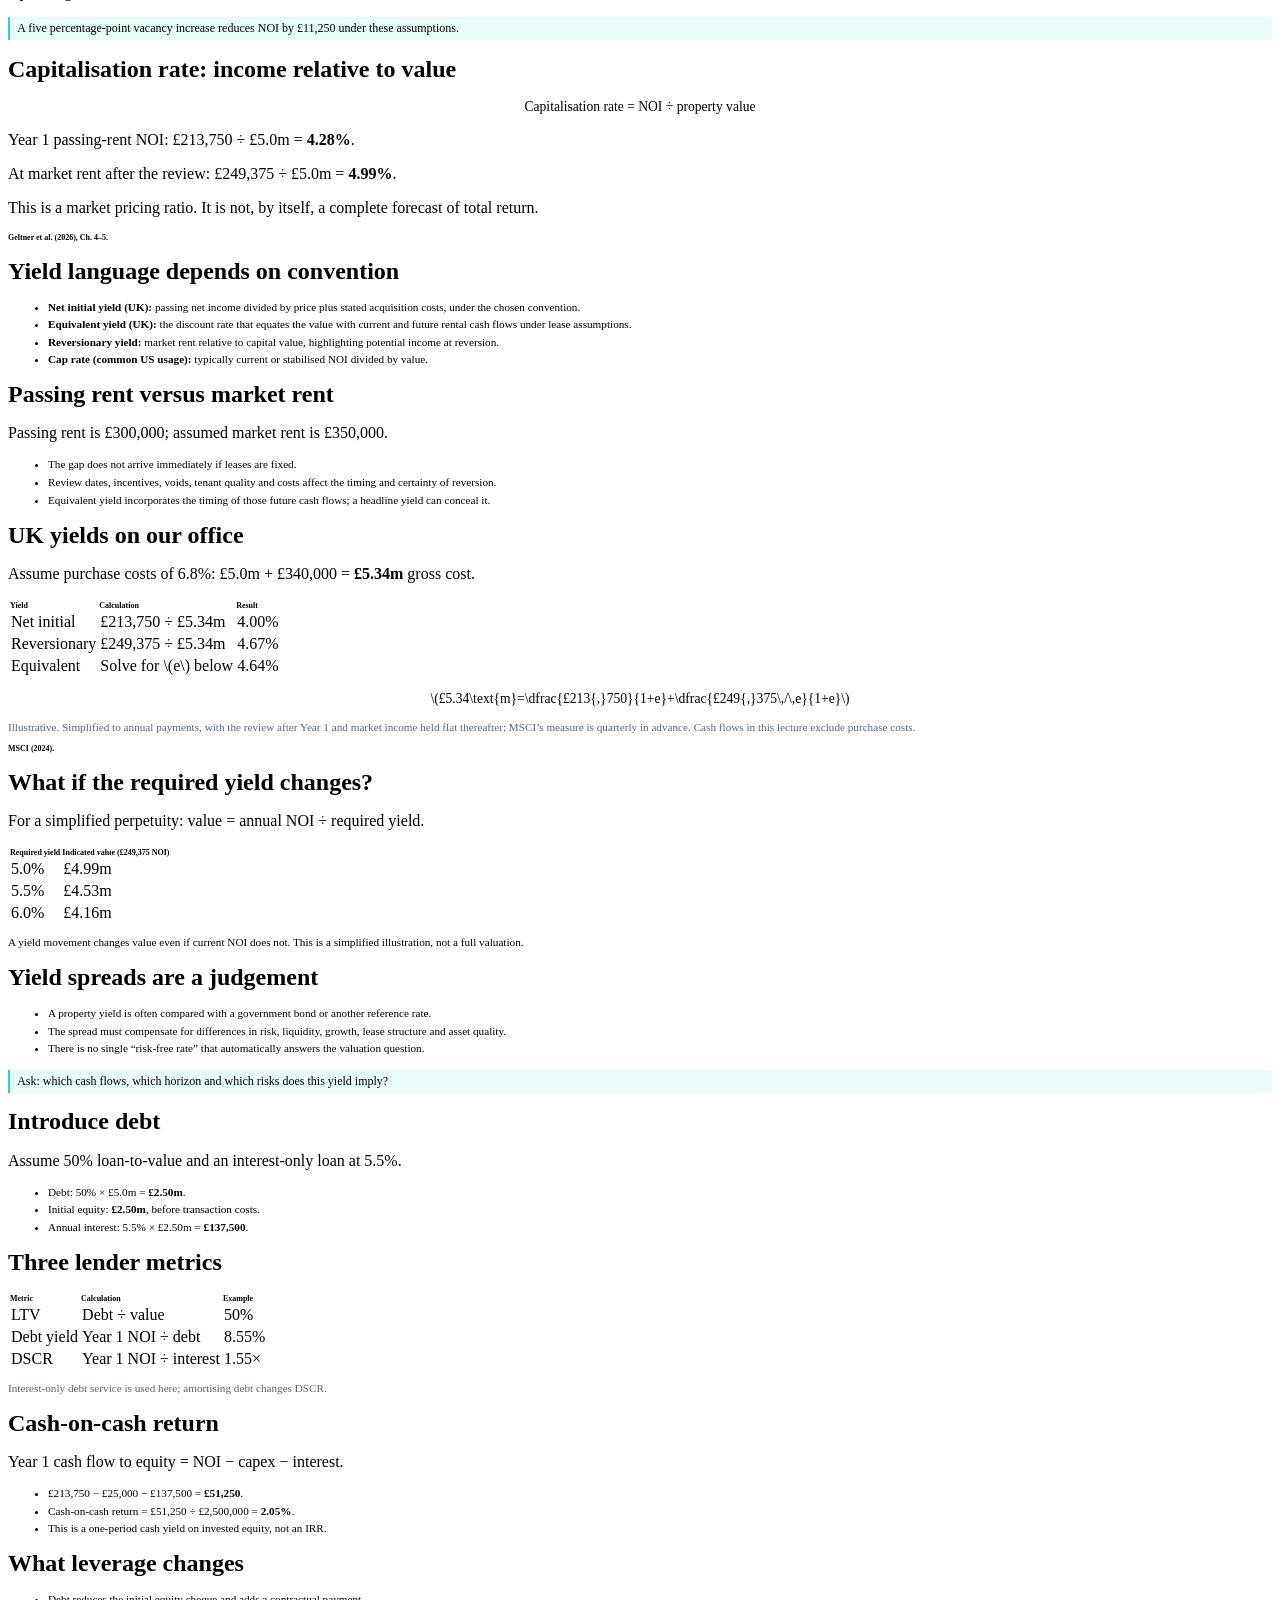
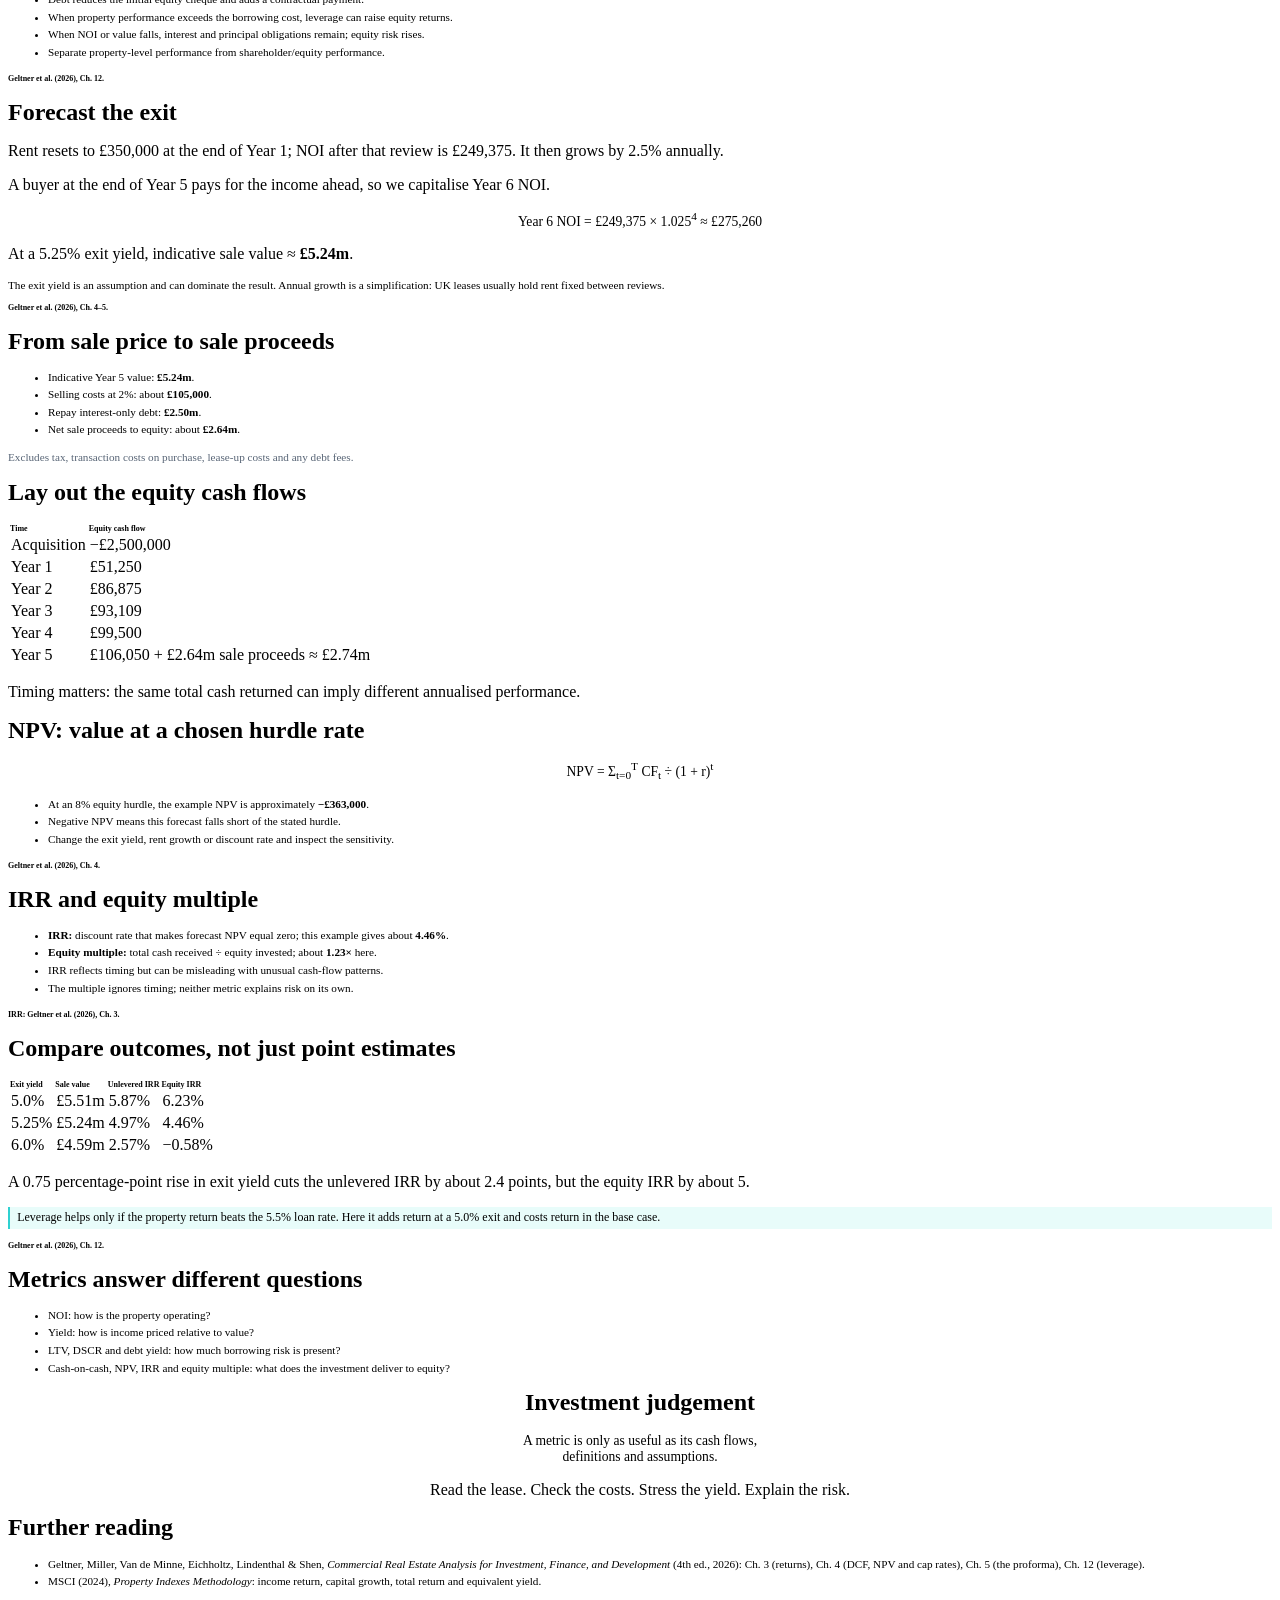
==== commit 7b307e3b: "Drop Professor from title slides Co-Authored-By: Claude Opus 5.5 <noreply@anthropic.com>" ====
--- a/index.html
+++ b/index.html
@@ -13,7 +13,7 @@
 <body>
 <div class="reveal"><div class="slides">
 	<section class="center">
-		<h2>CRE Key Metrics<br>&amp; Property Indices</h2><p class="small">Professor Thies Lindenthal<br><a href="mailto:htl24@cam.ac.uk">htl24@cam.ac.uk</a></p>
+		<h2>CRE Key Metrics<br>&amp; Property Indices</h2><p class="small">Thies Lindenthal<br><a href="mailto:htl24@cam.ac.uk">htl24@cam.ac.uk</a></p>
 		<aside class="notes">Live lecture: approximately 60 minutes. Students have watched the two short index demonstrations beforehand.</aside>
 	</section>
 	<section><h2>Today’s question</h2><p class="formula">Would you invest in this Cambridge office?</p><ul><li>What income does it produce?</li><li class="fragment">How does income translate into value?</li><li class="fragment">What changes when the purchase is financed?</li><li class="fragment">Do the projected cash flows justify the price?</li></ul></section>
--- a/tweaks.css
+++ b/tweaks.css
@@ -157,3 +157,14 @@
   padding: 0.3em 0.6em;
   font-size: 0.75em;
 }
+
+/* white title anchored to the foot of a photo title slide */
+.reveal .slides section.bottomtitle {
+  top: auto !important;
+  bottom: 0;
+}
+.reveal .slides section.bottomtitle,
+.reveal .slides section.bottomtitle h2,
+.reveal .slides section.bottomtitle a {
+  color: #ffffff;
+}
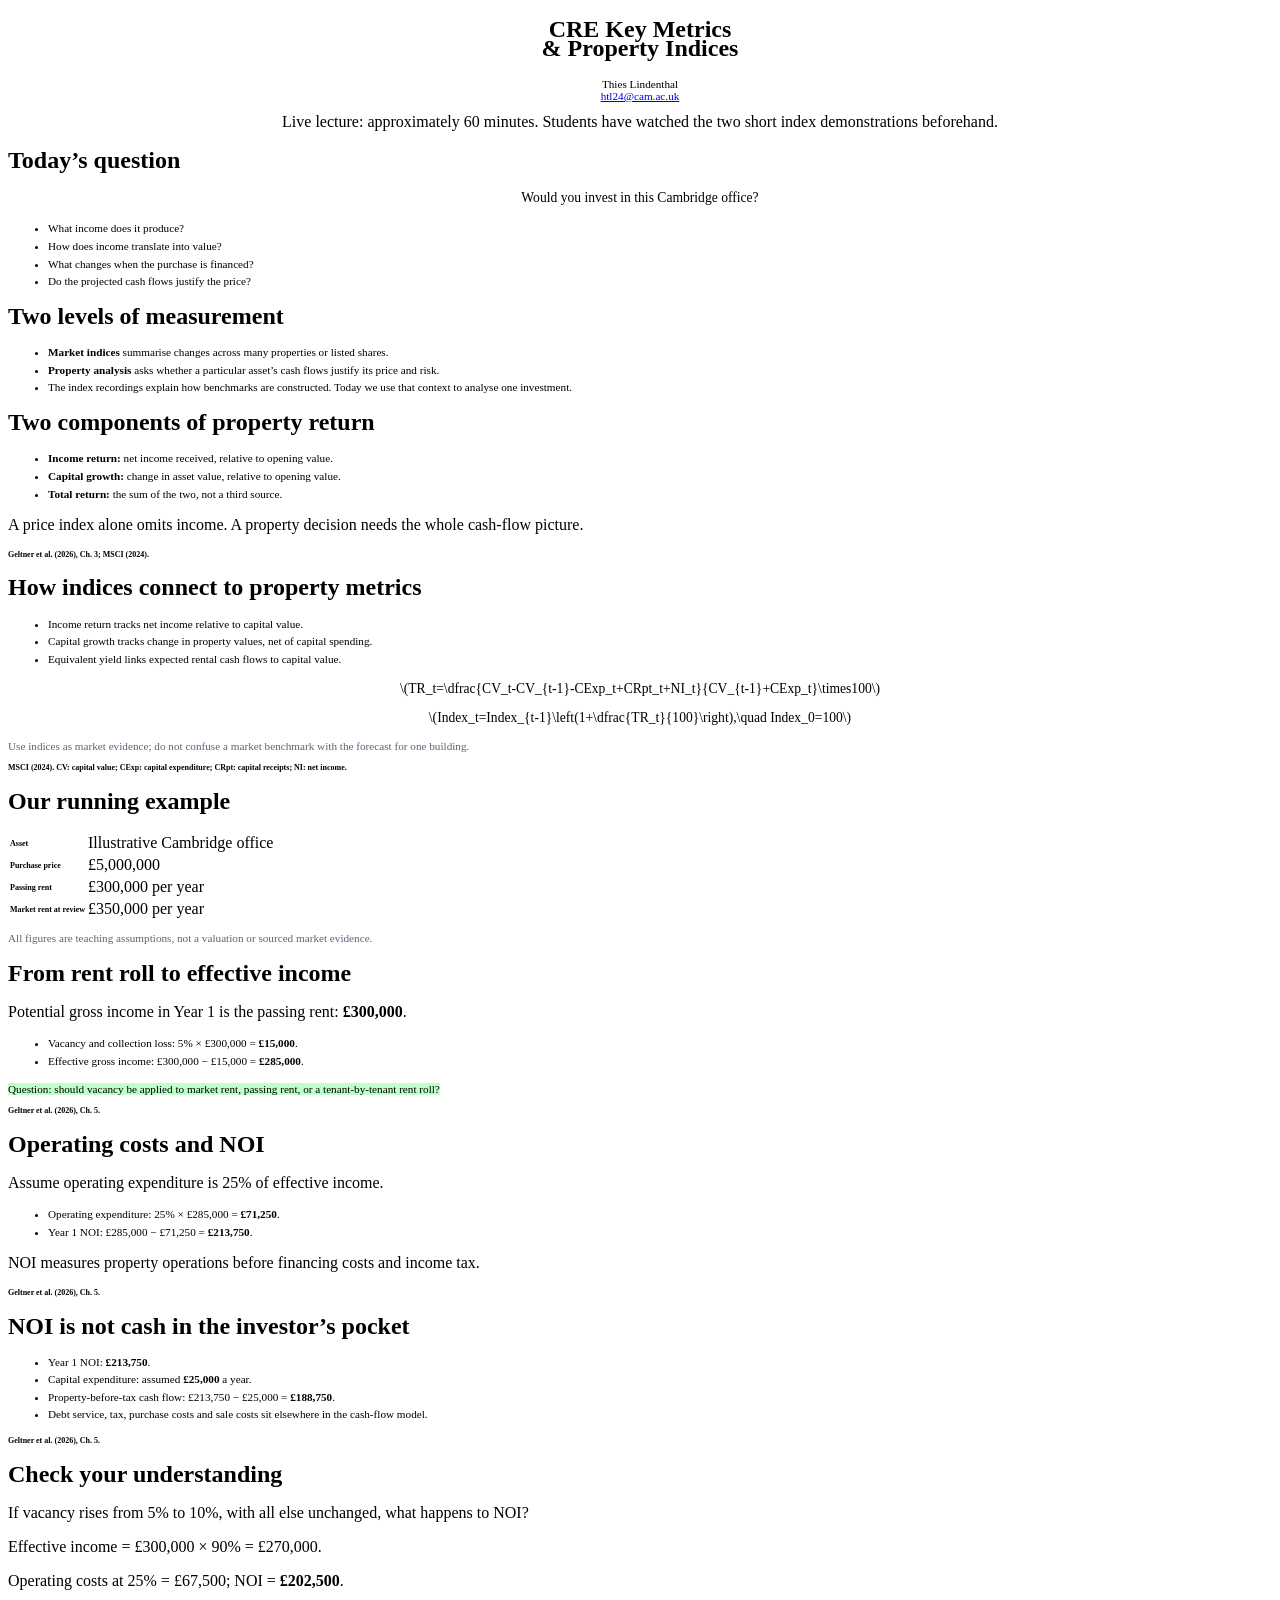
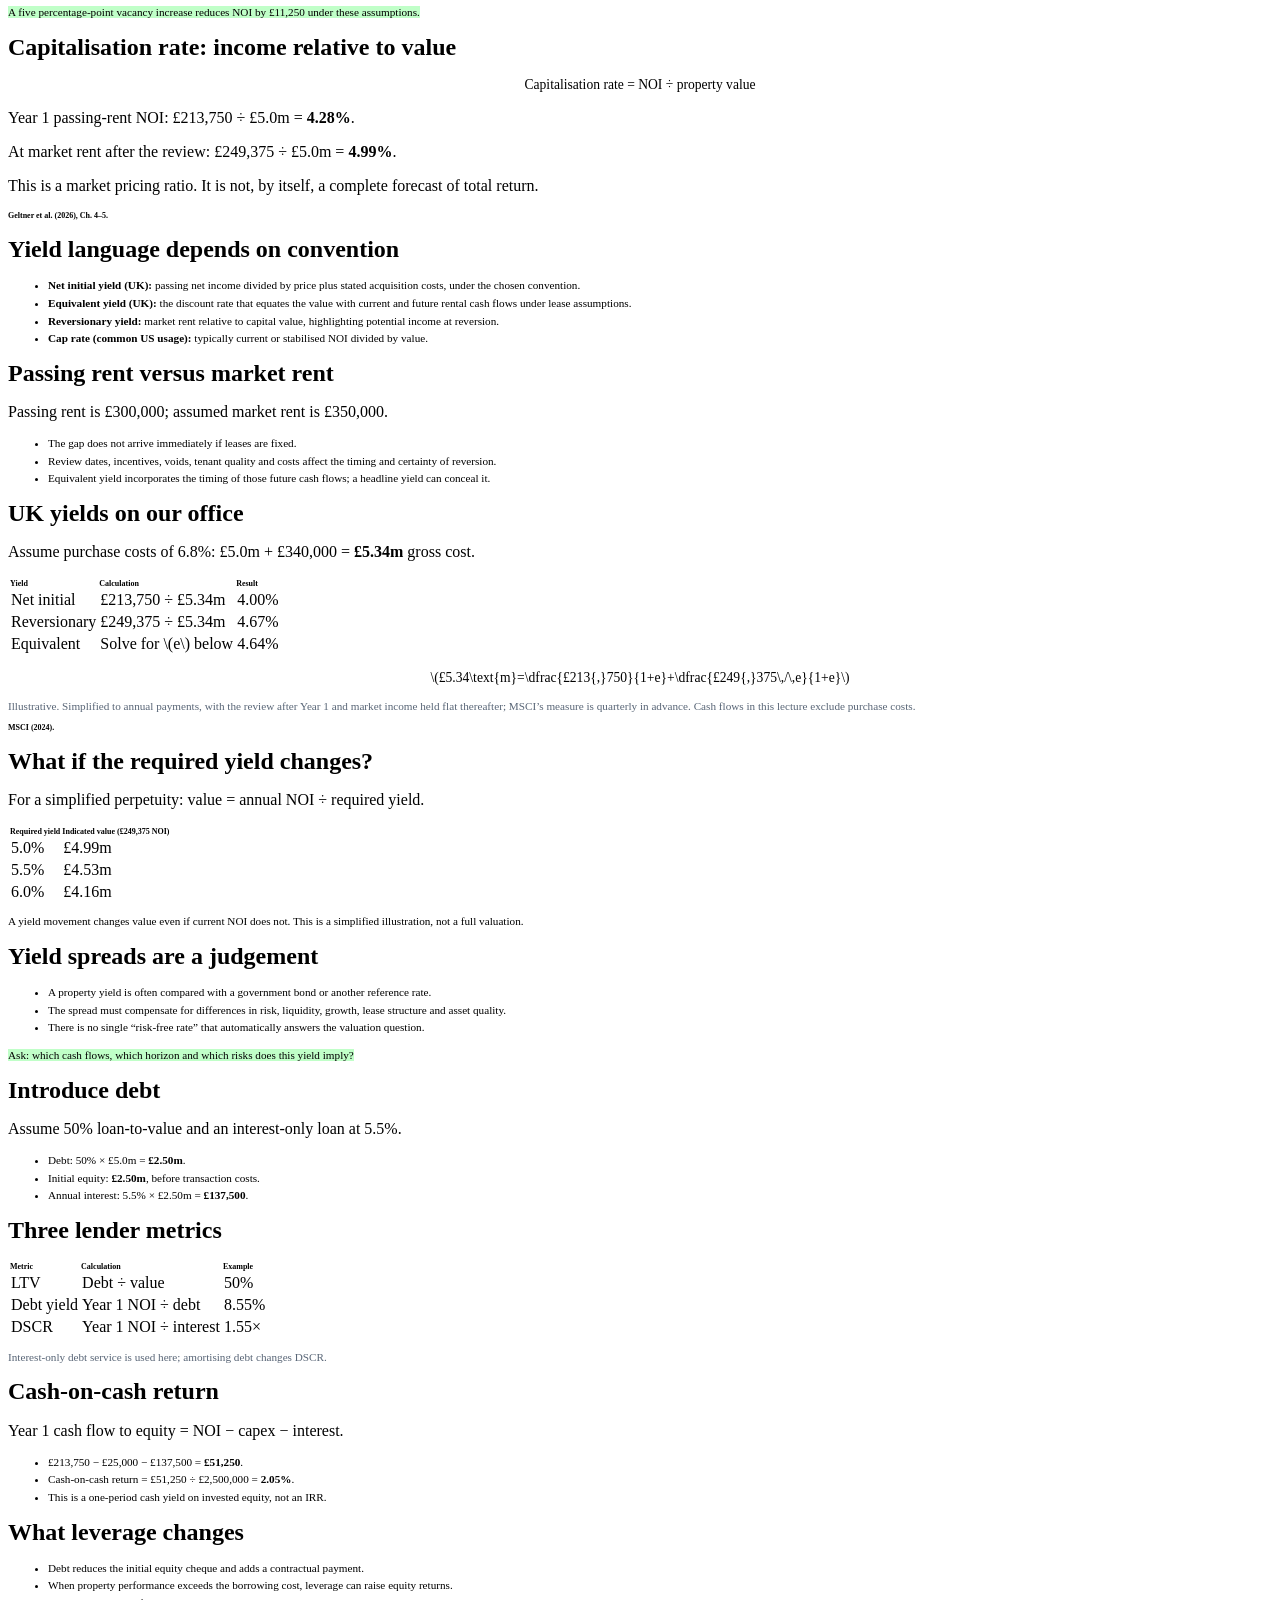
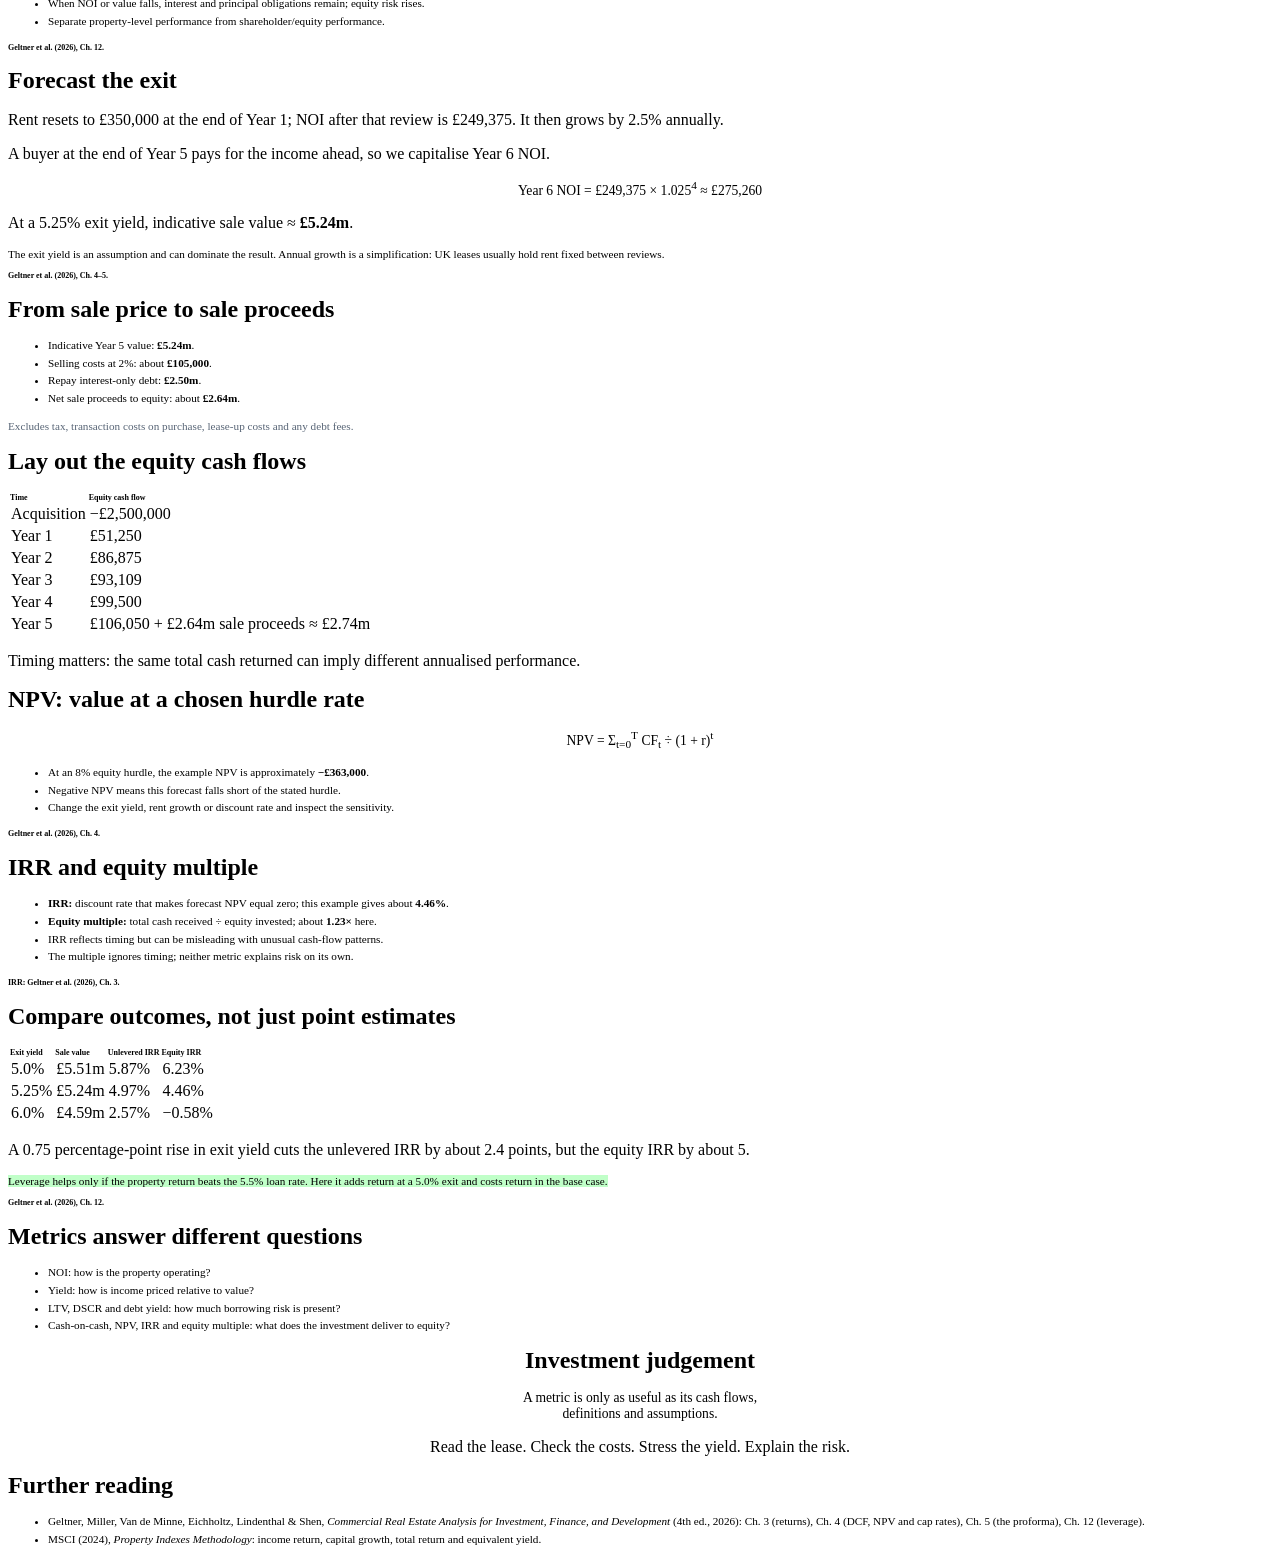
==== commit 67d90ea0: "Add average price slide, replace callouts with mark Co-Authored-By: Claude Opus 5.5 <noreply@anthrop" ====
--- a/index.html
+++ b/index.html
@@ -21,16 +21,16 @@
 	<section><h2>Two components of property return</h2><ul><li><strong>Income return:</strong> net income received, relative to opening value.</li><li><strong>Capital growth:</strong> change in asset value, relative to opening value.</li><li><strong>Total return:</strong> the sum of the two, not a third source.</li></ul><p>A price index alone omits income. A property decision needs the whole cash-flow picture.</p><p class="source">Geltner et al. (2026), Ch. 3; MSCI (2024).</p></section>
 	<section><h2>How indices connect to property metrics</h2><ul><li>Income return tracks net income relative to capital value.</li><li class="fragment">Capital growth tracks change in property values, net of capital spending.</li><li class="fragment">Equivalent yield links expected rental cash flows to capital value.</li></ul><p class="formula">\(TR_t=\dfrac{CV_t-CV_{t-1}-CExp_t+CRpt_t+NI_t}{CV_{t-1}+CExp_t}\times100\)</p><p class="formula">\(Index_t=Index_{t-1}\left(1+\dfrac{TR_t}{100}\right),\quad Index_0=100\)</p><p class="small muted">Use indices as market evidence; do not confuse a market benchmark with the forecast for one building.</p><p class="source">MSCI (2024). CV: capital value; CExp: capital expenditure; CRpt: capital receipts; NI: net income.</p></section>
 	<section><h2>Our running example</h2><table><tbody><tr><th>Asset</th><td>Illustrative Cambridge office</td></tr><tr><th>Purchase price</th><td>£5,000,000</td></tr><tr><th>Passing rent</th><td>£300,000 per year</td></tr><tr><th>Market rent at review</th><td>£350,000 per year</td></tr></tbody></table><p class="small muted">All figures are teaching assumptions, not a valuation or sourced market evidence.</p></section>
-	<section><h2>From rent roll to effective income</h2><p>Potential gross income in Year 1 is the passing rent: <strong>£300,000</strong>.</p><ul><li class="fragment">Vacancy and collection loss: 5% × £300,000 = <strong>£15,000</strong>.</li><li class="fragment">Effective gross income: £300,000 − £15,000 = <strong>£285,000</strong>.</li></ul><p class="callout">Question: should vacancy be applied to market rent, passing rent, or a tenant-by-tenant rent roll?</p><p class="source">Geltner et al. (2026), Ch. 5.</p></section>
+	<section><h2>From rent roll to effective income</h2><p>Potential gross income in Year 1 is the passing rent: <strong>£300,000</strong>.</p><ul><li class="fragment">Vacancy and collection loss: 5% × £300,000 = <strong>£15,000</strong>.</li><li class="fragment">Effective gross income: £300,000 − £15,000 = <strong>£285,000</strong>.</li></ul><p class="small"><mark>Question: should vacancy be applied to market rent, passing rent, or a tenant-by-tenant rent roll?</mark></p><p class="source">Geltner et al. (2026), Ch. 5.</p></section>
 	<section><h2>Operating costs and NOI</h2><p>Assume operating expenditure is 25% of effective income.</p><ul><li class="fragment">Operating expenditure: 25% × £285,000 = <strong>£71,250</strong>.</li><li class="fragment">Year 1 NOI: £285,000 − £71,250 = <strong>£213,750</strong>.</li></ul><p class="fragment">NOI measures property operations before financing costs and income tax.</p><p class="source">Geltner et al. (2026), Ch. 5.</p></section>
 	<section><h2>NOI is not cash in the investor’s pocket</h2><ul><li>Year 1 NOI: <strong>£213,750</strong>.</li><li class="fragment">Capital expenditure: assumed <strong>£25,000</strong> a year.</li><li class="fragment">Property-before-tax cash flow: £213,750 − £25,000 = <strong>£188,750</strong>.</li><li class="fragment">Debt service, tax, purchase costs and sale costs sit elsewhere in the cash-flow model.</li></ul><p class="source">Geltner et al. (2026), Ch. 5.</p></section>
-	<section><h2>Check your understanding</h2><p>If vacancy rises from 5% to 10%, with all else unchanged, what happens to NOI?</p><p class="fragment">Effective income = £300,000 × 90% = £270,000.</p><p class="fragment">Operating costs at 25% = £67,500; NOI = <strong>£202,500</strong>.</p><p class="callout">A five percentage-point vacancy increase reduces NOI by £11,250 under these assumptions.</p></section>
+	<section><h2>Check your understanding</h2><p>If vacancy rises from 5% to 10%, with all else unchanged, what happens to NOI?</p><p class="fragment">Effective income = £300,000 × 90% = £270,000.</p><p class="fragment">Operating costs at 25% = £67,500; NOI = <strong>£202,500</strong>.</p><p class="small"><mark>A five percentage-point vacancy increase reduces NOI by £11,250 under these assumptions.</mark></p></section>
 	<section><h2>Capitalisation rate: income relative to value</h2><p class="formula">Capitalisation rate = NOI ÷ property value</p><p class="fragment">Year 1 passing-rent NOI: £213,750 ÷ £5.0m = <strong>4.28%</strong>.</p><p class="fragment">At market rent after the review: £249,375 ÷ £5.0m = <strong>4.99%</strong>.</p><p class="fragment">This is a market pricing ratio. It is not, by itself, a complete forecast of total return.</p><p class="source">Geltner et al. (2026), Ch. 4–5.</p></section>
 	<section><h2>Yield language depends on convention</h2><ul><li><strong>Net initial yield (UK):</strong> passing net income divided by price plus stated acquisition costs, under the chosen convention.</li><li class="fragment"><strong>Equivalent yield (UK):</strong> the discount rate that equates the value with current and future rental cash flows under lease assumptions.</li><li class="fragment"><strong>Reversionary yield:</strong> market rent relative to capital value, highlighting potential income at reversion.</li><li class="fragment"><strong>Cap rate (common US usage):</strong> typically current or stabilised NOI divided by value.</li></ul></section>
 	<section><h2>Passing rent versus market rent</h2><p>Passing rent is £300,000; assumed market rent is £350,000.</p><ul><li class="fragment">The gap does not arrive immediately if leases are fixed.</li><li class="fragment">Review dates, incentives, voids, tenant quality and costs affect the timing and certainty of reversion.</li><li class="fragment">Equivalent yield incorporates the timing of those future cash flows; a headline yield can conceal it.</li></ul></section>
 	<section><h2>UK yields on our office</h2><p>Assume purchase costs of 6.8%: £5.0m + £340,000 = <strong>£5.34m</strong> gross cost.</p><table><thead><tr><th>Yield</th><th>Calculation</th><th>Result</th></tr></thead><tbody><tr class="fragment"><td>Net initial</td><td>£213,750 ÷ £5.34m</td><td>4.00%</td></tr><tr class="fragment"><td>Reversionary</td><td>£249,375 ÷ £5.34m</td><td>4.67%</td></tr><tr class="fragment"><td>Equivalent</td><td>Solve for \(e\) below</td><td>4.64%</td></tr></tbody></table><p class="formula fragment">\(£5.34\text{m}=\dfrac{£213{,}750}{1+e}+\dfrac{£249{,}375\,/\,e}{1+e}\)</p><p class="small muted">Illustrative. Simplified to annual payments, with the review after Year 1 and market income held flat thereafter; MSCI’s measure is quarterly in advance. Cash flows in this lecture exclude purchase costs.</p><p class="source">MSCI (2024).</p></section>
 	<section><h2>What if the required yield changes?</h2><p>For a simplified perpetuity: value = annual NOI ÷ required yield.</p><table><thead><tr><th>Required yield</th><th>Indicated value (£249,375 NOI)</th></tr></thead><tbody><tr><td>5.0%</td><td>£4.99m</td></tr><tr class="fragment"><td>5.5%</td><td>£4.53m</td></tr><tr class="fragment"><td>6.0%</td><td>£4.16m</td></tr></tbody></table><p class="small">A yield movement changes value even if current NOI does not. This is a simplified illustration, not a full valuation.</p></section>
-	<section><h2>Yield spreads are a judgement</h2><ul><li>A property yield is often compared with a government bond or another reference rate.</li><li class="fragment">The spread must compensate for differences in risk, liquidity, growth, lease structure and asset quality.</li><li class="fragment">There is no single “risk-free rate” that automatically answers the valuation question.</li></ul><p class="callout">Ask: which cash flows, which horizon and which risks does this yield imply?</p></section>
+	<section><h2>Yield spreads are a judgement</h2><ul><li>A property yield is often compared with a government bond or another reference rate.</li><li class="fragment">The spread must compensate for differences in risk, liquidity, growth, lease structure and asset quality.</li><li class="fragment">There is no single “risk-free rate” that automatically answers the valuation question.</li></ul><p class="small"><mark>Ask: which cash flows, which horizon and which risks does this yield imply?</mark></p></section>
 	<section><h2>Introduce debt</h2><p>Assume 50% loan-to-value and an interest-only loan at 5.5%.</p><ul><li class="fragment">Debt: 50% × £5.0m = <strong>£2.50m</strong>.</li><li class="fragment">Initial equity: <strong>£2.50m</strong>, before transaction costs.</li><li class="fragment">Annual interest: 5.5% × £2.50m = <strong>£137,500</strong>.</li></ul></section>
 	<section><h2>Three lender metrics</h2><table><thead><tr><th>Metric</th><th>Calculation</th><th>Example</th></tr></thead><tbody><tr><td>LTV</td><td>Debt ÷ value</td><td>50%</td></tr><tr class="fragment"><td>Debt yield</td><td>Year 1 NOI ÷ debt</td><td>8.55%</td></tr><tr class="fragment"><td>DSCR</td><td>Year 1 NOI ÷ interest</td><td>1.55×</td></tr></tbody></table><p class="small muted">Interest-only debt service is used here; amortising debt changes DSCR.</p></section>
 	<section><h2>Cash-on-cash return</h2><p>Year 1 cash flow to equity = NOI − capex − interest.</p><ul><li class="fragment">£213,750 − £25,000 − £137,500 = <strong>£51,250</strong>.</li><li class="fragment">Cash-on-cash return = £51,250 ÷ £2,500,000 = <strong>2.05%</strong>.</li><li class="fragment">This is a one-period cash yield on invested equity, not an IRR.</li></ul></section>
@@ -40,7 +40,7 @@
 	<section><h2>Lay out the equity cash flows</h2><table><thead><tr><th>Time</th><th>Equity cash flow</th></tr></thead><tbody><tr><td>Acquisition</td><td>−£2,500,000</td></tr><tr><td>Year 1</td><td>£51,250</td></tr><tr><td>Year 2</td><td>£86,875</td></tr><tr><td>Year 3</td><td>£93,109</td></tr><tr><td>Year 4</td><td>£99,500</td></tr><tr><td>Year 5</td><td>£106,050 + £2.64m sale proceeds ≈ £2.74m</td></tr></tbody></table><p class="fragment">Timing matters: the same total cash returned can imply different annualised performance.</p></section>
 	<section><h2>NPV: value at a chosen hurdle rate</h2><p class="formula">NPV = Σ<sub>t=0</sub><sup>T</sup> CF<sub>t</sub> ÷ (1 + r)<sup>t</sup></p><ul><li>At an 8% equity hurdle, the example NPV is approximately <strong>−£363,000</strong>.</li><li class="fragment">Negative NPV means this forecast falls short of the stated hurdle.</li><li class="fragment">Change the exit yield, rent growth or discount rate and inspect the sensitivity.</li></ul><p class="source">Geltner et al. (2026), Ch. 4.</p></section>
 	<section><h2>IRR and equity multiple</h2><ul><li><strong>IRR:</strong> discount rate that makes forecast NPV equal zero; this example gives about <strong>4.46%</strong>.</li><li class="fragment"><strong>Equity multiple:</strong> total cash received ÷ equity invested; about <strong>1.23×</strong> here.</li><li class="fragment">IRR reflects timing but can be misleading with unusual cash-flow patterns.</li><li class="fragment">The multiple ignores timing; neither metric explains risk on its own.</li></ul><p class="source">IRR: Geltner et al. (2026), Ch. 3.</p></section>
-	<section><h2>Compare outcomes, not just point estimates</h2><table><thead><tr><th>Exit yield</th><th>Sale value</th><th>Unlevered IRR</th><th>Equity IRR</th></tr></thead><tbody><tr><td>5.0%</td><td>£5.51m</td><td>5.87%</td><td>6.23%</td></tr><tr><td>5.25%</td><td>£5.24m</td><td>4.97%</td><td>4.46%</td></tr><tr><td>6.0%</td><td>£4.59m</td><td>2.57%</td><td>−0.58%</td></tr></tbody></table><p>A 0.75 percentage-point rise in exit yield cuts the unlevered IRR by about 2.4 points, but the equity IRR by about 5.</p><p class="callout">Leverage helps only if the property return beats the 5.5% loan rate. Here it adds return at a 5.0% exit and costs return in the base case.</p><p class="source">Geltner et al. (2026), Ch. 12.</p></section>
+	<section><h2>Compare outcomes, not just point estimates</h2><table><thead><tr><th>Exit yield</th><th>Sale value</th><th>Unlevered IRR</th><th>Equity IRR</th></tr></thead><tbody><tr><td>5.0%</td><td>£5.51m</td><td>5.87%</td><td>6.23%</td></tr><tr><td>5.25%</td><td>£5.24m</td><td>4.97%</td><td>4.46%</td></tr><tr><td>6.0%</td><td>£4.59m</td><td>2.57%</td><td>−0.58%</td></tr></tbody></table><p>A 0.75 percentage-point rise in exit yield cuts the unlevered IRR by about 2.4 points, but the equity IRR by about 5.</p><p class="small"><mark>Leverage helps only if the property return beats the 5.5% loan rate. Here it adds return at a 5.0% exit and costs return in the base case.</mark></p><p class="source">Geltner et al. (2026), Ch. 12.</p></section>
 	<section><h2>Metrics answer different questions</h2><ul><li>NOI: how is the property operating?</li><li>Yield: how is income priced relative to value?</li><li>LTV, DSCR and debt yield: how much borrowing risk is present?</li><li>Cash-on-cash, NPV, IRR and equity multiple: what does the investment deliver to equity?</li></ul></section>
 	<section class="center"><h2>Investment judgement</h2><p class="formula">A metric is only as useful as its cash flows,<br>definitions and assumptions.</p><p>Read the lease. Check the costs. Stress the yield. Explain the risk.</p></section>
 	<section><h2>Further reading</h2><ul><li>Geltner, Miller, Van de Minne, Eichholtz, Lindenthal &amp; Shen, <em>Commercial Real Estate Analysis for Investment, Finance, and Development</em> (4th ed., 2026): Ch. 3 (returns), Ch. 4 (DCF, NPV and cap rates), Ch. 5 (the proforma), Ch. 12 (leverage).</li><li>MSCI (2024), <em>Property Indexes Methodology</em>: income return, capital growth, total return and equivalent yield.</li></ul></section>
--- a/tweaks.css
+++ b/tweaks.css
@@ -151,12 +151,6 @@
 .small { font-size: 0.7em; }
 .muted { color: #586576; }
 .formula { text-align: center; font-size: 0.85em; }
-.callout {
-  border-left: 0.2em solid #2fd1d1;
-  background-color: rgba(64,224,208,0.12);
-  padding: 0.3em 0.6em;
-  font-size: 0.75em;
-}
 
 /* white title anchored to the foot of a photo title slide */
 .reveal .slides section.bottomtitle {
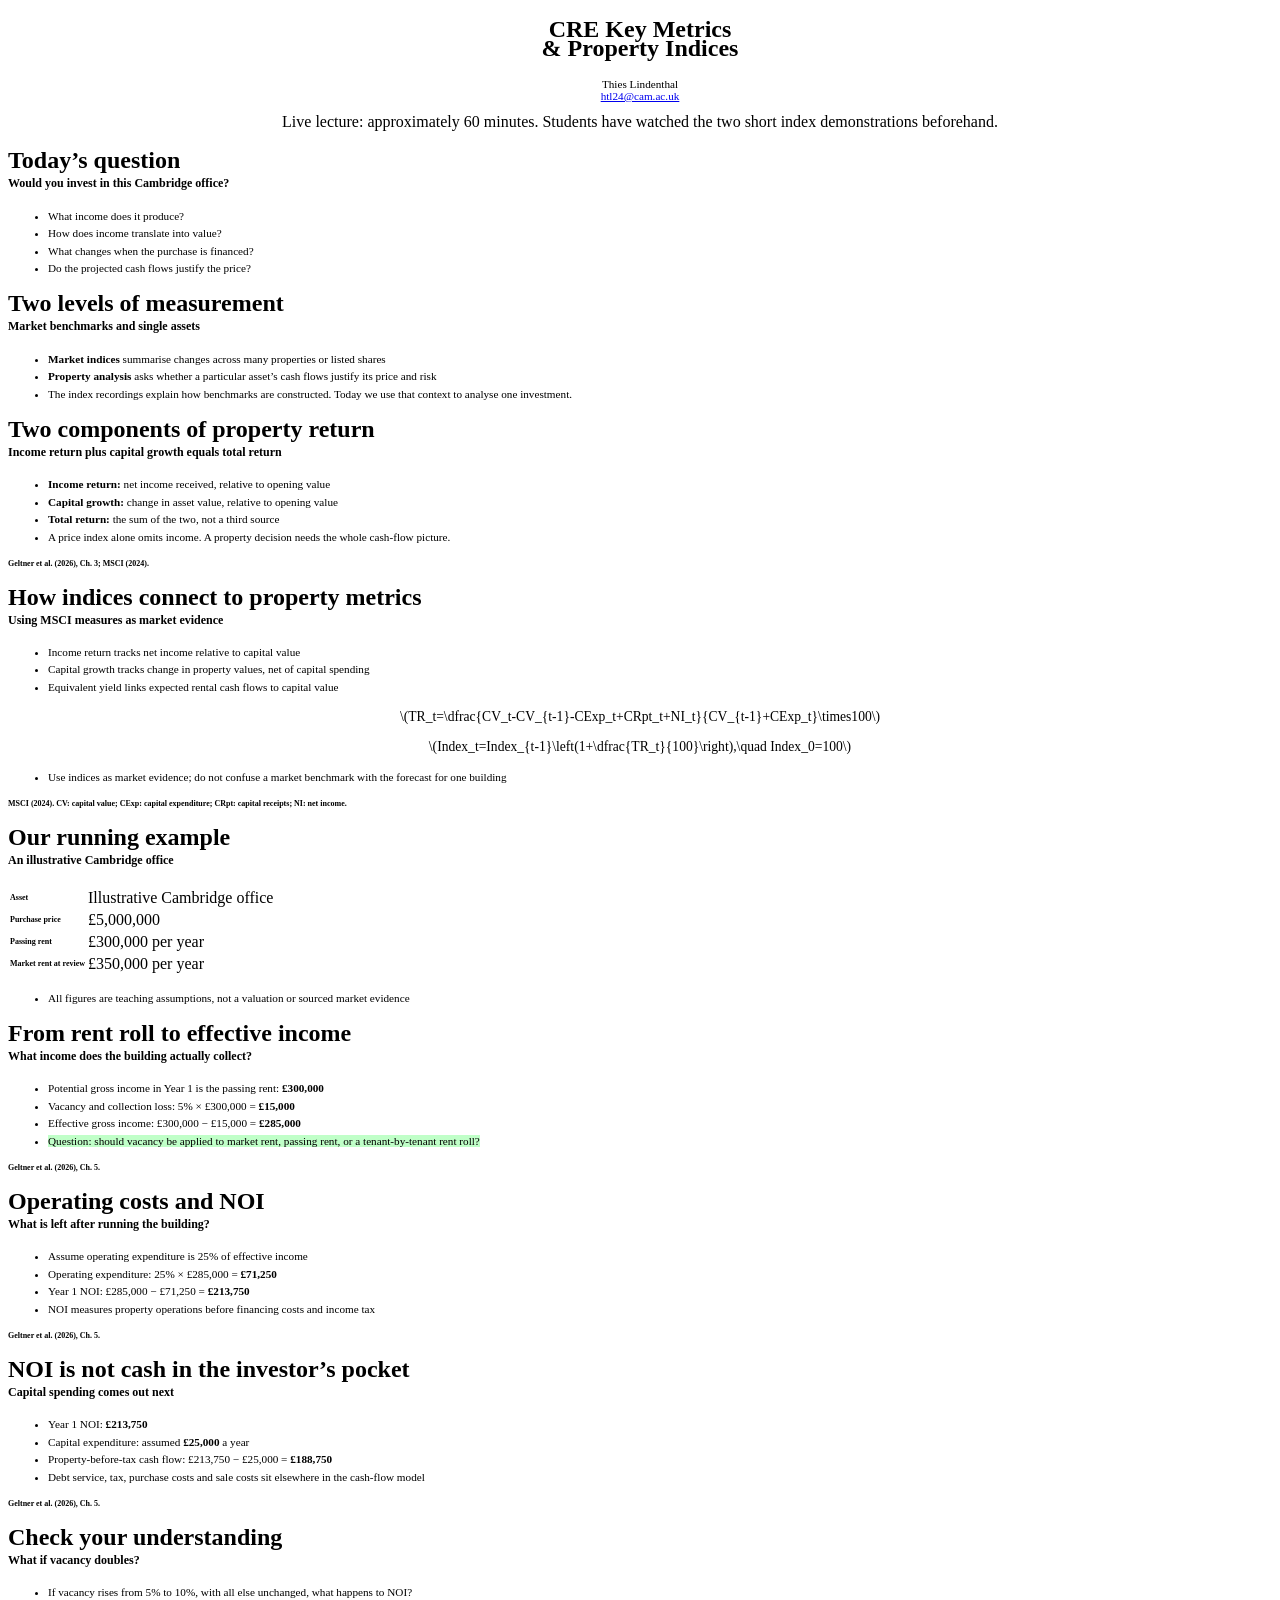
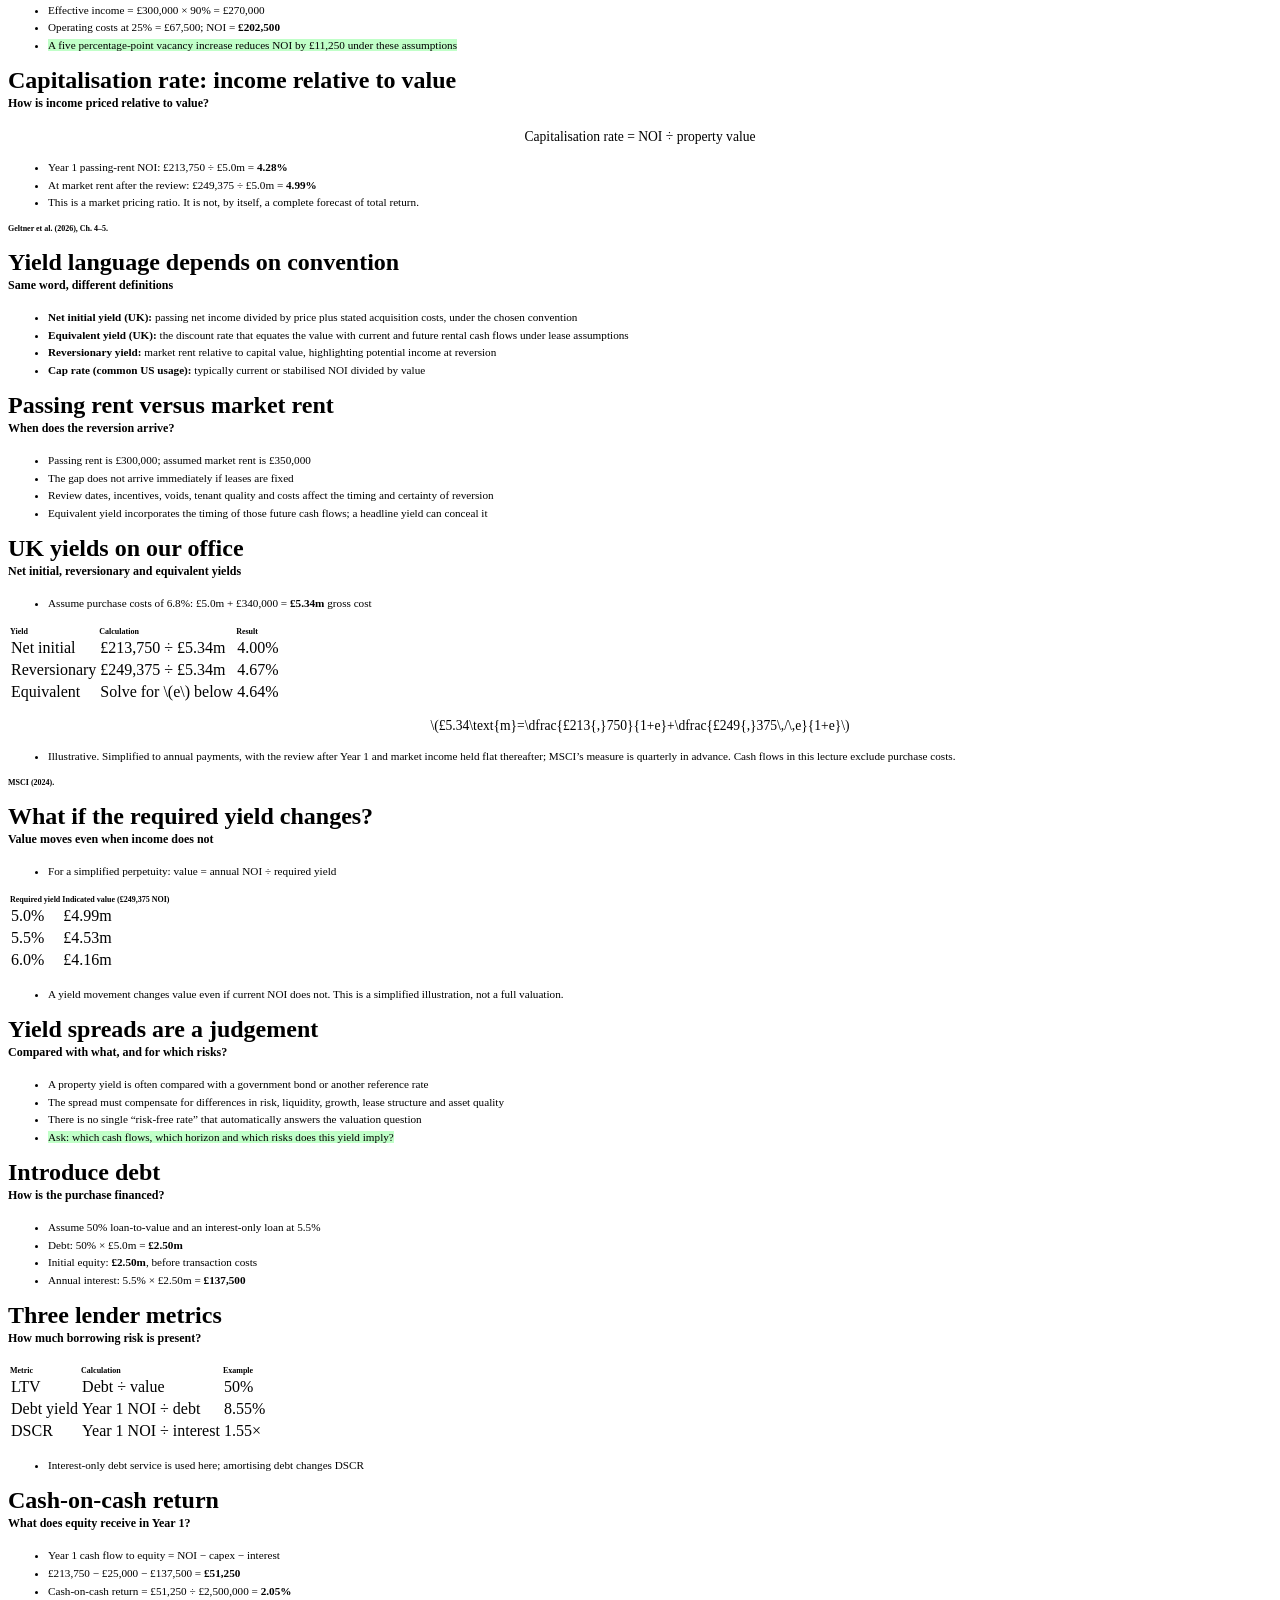
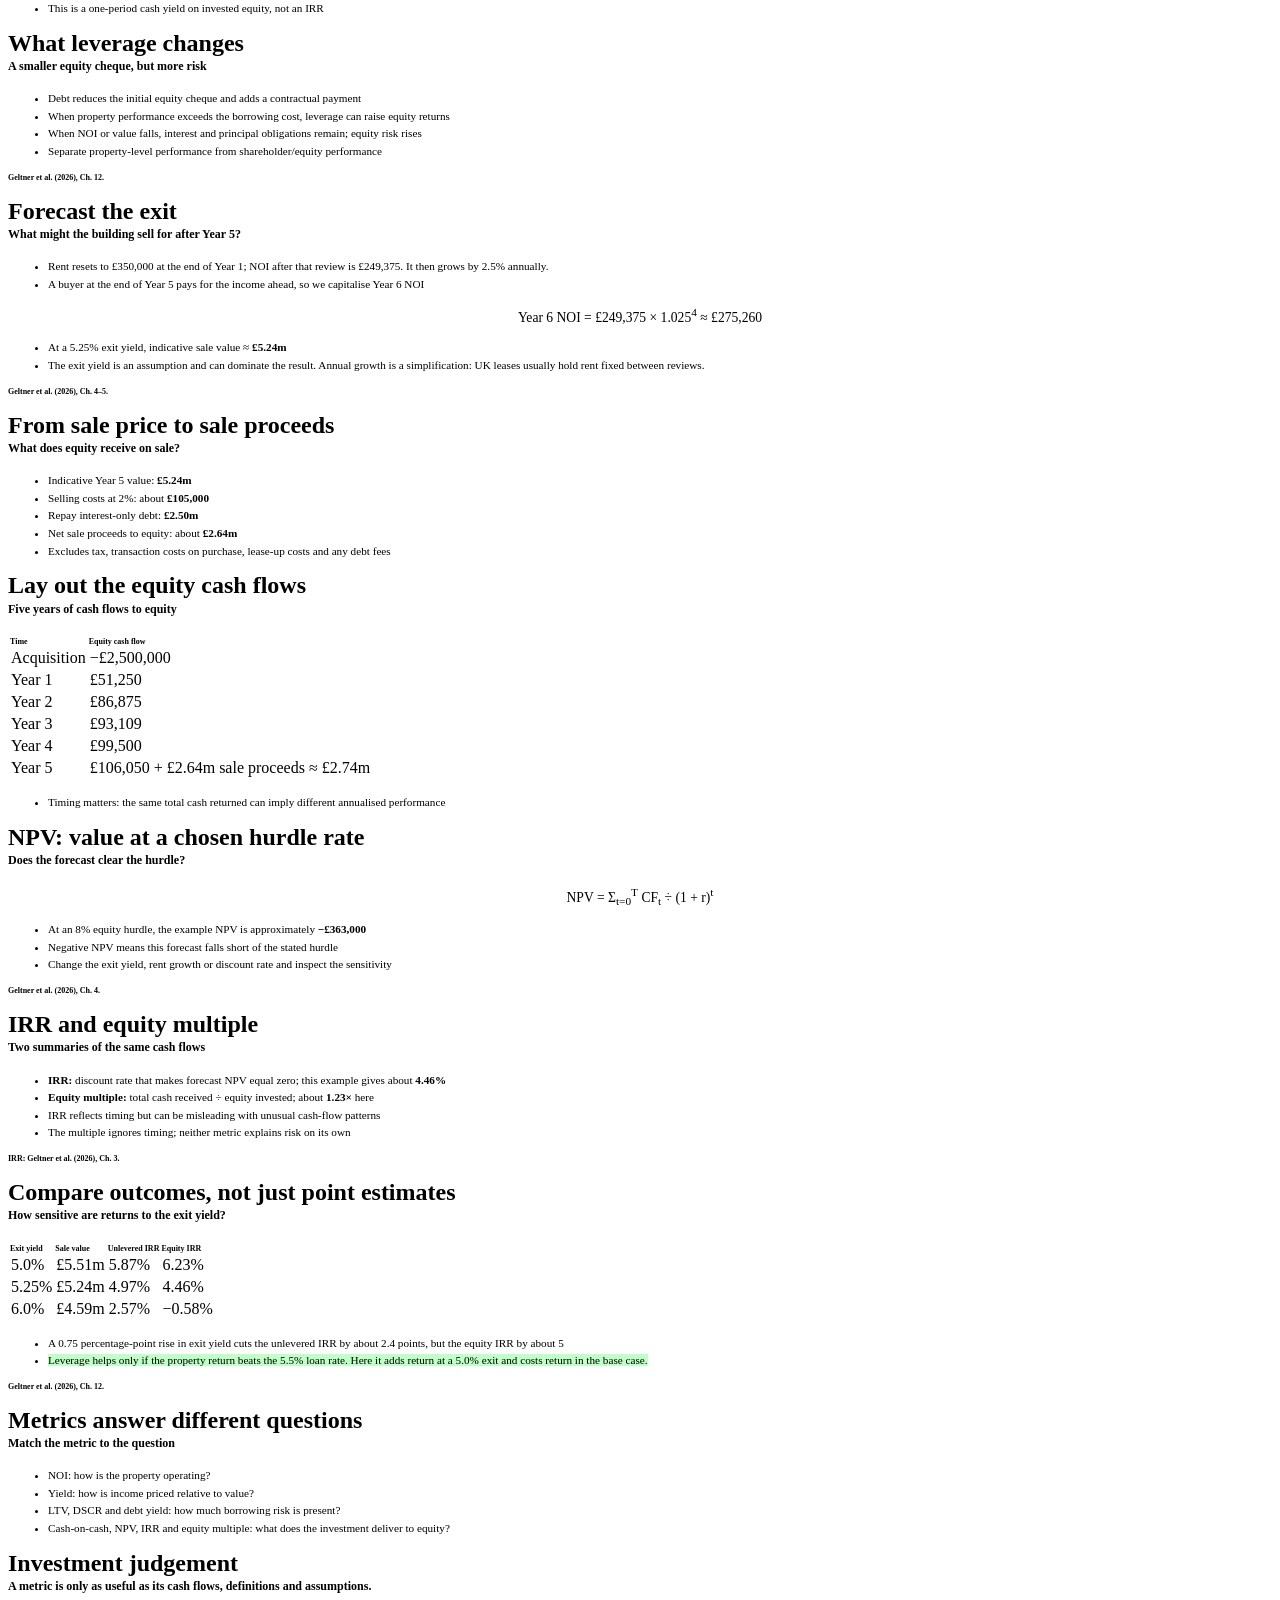
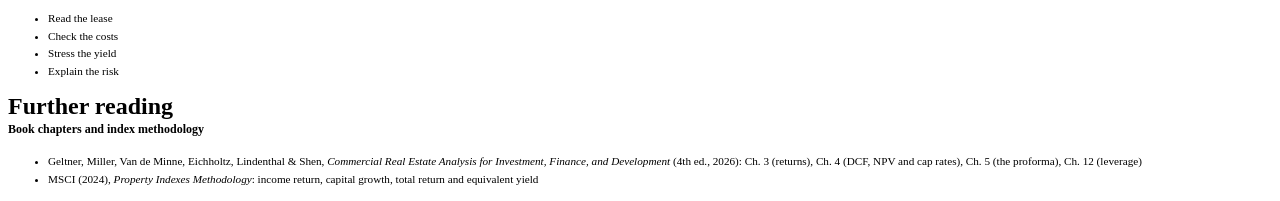
==== commit 28302e6c: "Apply title, subtitle and bullet structure to all decks Co-Authored-By: Claude Opus 5.5 <noreply@ant" ====
--- a/index.html
+++ b/index.html
@@ -16,34 +16,34 @@
 		<h2>CRE Key Metrics<br>&amp; Property Indices</h2><p class="small">Thies Lindenthal<br><a href="mailto:htl24@cam.ac.uk">htl24@cam.ac.uk</a></p>
 		<aside class="notes">Live lecture: approximately 60 minutes. Students have watched the two short index demonstrations beforehand.</aside>
 	</section>
-	<section><h2>Today’s question</h2><p class="formula">Would you invest in this Cambridge office?</p><ul><li>What income does it produce?</li><li class="fragment">How does income translate into value?</li><li class="fragment">What changes when the purchase is financed?</li><li class="fragment">Do the projected cash flows justify the price?</li></ul></section>
-	<section><h2>Two levels of measurement</h2><ul><li><strong>Market indices</strong> summarise changes across many properties or listed shares.</li><li><strong>Property analysis</strong> asks whether a particular asset’s cash flows justify its price and risk.</li><li class="fragment">The index recordings explain how benchmarks are constructed. Today we use that context to analyse one investment.</li></ul></section>
-	<section><h2>Two components of property return</h2><ul><li><strong>Income return:</strong> net income received, relative to opening value.</li><li><strong>Capital growth:</strong> change in asset value, relative to opening value.</li><li><strong>Total return:</strong> the sum of the two, not a third source.</li></ul><p>A price index alone omits income. A property decision needs the whole cash-flow picture.</p><p class="source">Geltner et al. (2026), Ch. 3; MSCI (2024).</p></section>
-	<section><h2>How indices connect to property metrics</h2><ul><li>Income return tracks net income relative to capital value.</li><li class="fragment">Capital growth tracks change in property values, net of capital spending.</li><li class="fragment">Equivalent yield links expected rental cash flows to capital value.</li></ul><p class="formula">\(TR_t=\dfrac{CV_t-CV_{t-1}-CExp_t+CRpt_t+NI_t}{CV_{t-1}+CExp_t}\times100\)</p><p class="formula">\(Index_t=Index_{t-1}\left(1+\dfrac{TR_t}{100}\right),\quad Index_0=100\)</p><p class="small muted">Use indices as market evidence; do not confuse a market benchmark with the forecast for one building.</p><p class="source">MSCI (2024). CV: capital value; CExp: capital expenditure; CRpt: capital receipts; NI: net income.</p></section>
-	<section><h2>Our running example</h2><table><tbody><tr><th>Asset</th><td>Illustrative Cambridge office</td></tr><tr><th>Purchase price</th><td>£5,000,000</td></tr><tr><th>Passing rent</th><td>£300,000 per year</td></tr><tr><th>Market rent at review</th><td>£350,000 per year</td></tr></tbody></table><p class="small muted">All figures are teaching assumptions, not a valuation or sourced market evidence.</p></section>
-	<section><h2>From rent roll to effective income</h2><p>Potential gross income in Year 1 is the passing rent: <strong>£300,000</strong>.</p><ul><li class="fragment">Vacancy and collection loss: 5% × £300,000 = <strong>£15,000</strong>.</li><li class="fragment">Effective gross income: £300,000 − £15,000 = <strong>£285,000</strong>.</li></ul><p class="small"><mark>Question: should vacancy be applied to market rent, passing rent, or a tenant-by-tenant rent roll?</mark></p><p class="source">Geltner et al. (2026), Ch. 5.</p></section>
-	<section><h2>Operating costs and NOI</h2><p>Assume operating expenditure is 25% of effective income.</p><ul><li class="fragment">Operating expenditure: 25% × £285,000 = <strong>£71,250</strong>.</li><li class="fragment">Year 1 NOI: £285,000 − £71,250 = <strong>£213,750</strong>.</li></ul><p class="fragment">NOI measures property operations before financing costs and income tax.</p><p class="source">Geltner et al. (2026), Ch. 5.</p></section>
-	<section><h2>NOI is not cash in the investor’s pocket</h2><ul><li>Year 1 NOI: <strong>£213,750</strong>.</li><li class="fragment">Capital expenditure: assumed <strong>£25,000</strong> a year.</li><li class="fragment">Property-before-tax cash flow: £213,750 − £25,000 = <strong>£188,750</strong>.</li><li class="fragment">Debt service, tax, purchase costs and sale costs sit elsewhere in the cash-flow model.</li></ul><p class="source">Geltner et al. (2026), Ch. 5.</p></section>
-	<section><h2>Check your understanding</h2><p>If vacancy rises from 5% to 10%, with all else unchanged, what happens to NOI?</p><p class="fragment">Effective income = £300,000 × 90% = £270,000.</p><p class="fragment">Operating costs at 25% = £67,500; NOI = <strong>£202,500</strong>.</p><p class="small"><mark>A five percentage-point vacancy increase reduces NOI by £11,250 under these assumptions.</mark></p></section>
-	<section><h2>Capitalisation rate: income relative to value</h2><p class="formula">Capitalisation rate = NOI ÷ property value</p><p class="fragment">Year 1 passing-rent NOI: £213,750 ÷ £5.0m = <strong>4.28%</strong>.</p><p class="fragment">At market rent after the review: £249,375 ÷ £5.0m = <strong>4.99%</strong>.</p><p class="fragment">This is a market pricing ratio. It is not, by itself, a complete forecast of total return.</p><p class="source">Geltner et al. (2026), Ch. 4–5.</p></section>
-	<section><h2>Yield language depends on convention</h2><ul><li><strong>Net initial yield (UK):</strong> passing net income divided by price plus stated acquisition costs, under the chosen convention.</li><li class="fragment"><strong>Equivalent yield (UK):</strong> the discount rate that equates the value with current and future rental cash flows under lease assumptions.</li><li class="fragment"><strong>Reversionary yield:</strong> market rent relative to capital value, highlighting potential income at reversion.</li><li class="fragment"><strong>Cap rate (common US usage):</strong> typically current or stabilised NOI divided by value.</li></ul></section>
-	<section><h2>Passing rent versus market rent</h2><p>Passing rent is £300,000; assumed market rent is £350,000.</p><ul><li class="fragment">The gap does not arrive immediately if leases are fixed.</li><li class="fragment">Review dates, incentives, voids, tenant quality and costs affect the timing and certainty of reversion.</li><li class="fragment">Equivalent yield incorporates the timing of those future cash flows; a headline yield can conceal it.</li></ul></section>
-	<section><h2>UK yields on our office</h2><p>Assume purchase costs of 6.8%: £5.0m + £340,000 = <strong>£5.34m</strong> gross cost.</p><table><thead><tr><th>Yield</th><th>Calculation</th><th>Result</th></tr></thead><tbody><tr class="fragment"><td>Net initial</td><td>£213,750 ÷ £5.34m</td><td>4.00%</td></tr><tr class="fragment"><td>Reversionary</td><td>£249,375 ÷ £5.34m</td><td>4.67%</td></tr><tr class="fragment"><td>Equivalent</td><td>Solve for \(e\) below</td><td>4.64%</td></tr></tbody></table><p class="formula fragment">\(£5.34\text{m}=\dfrac{£213{,}750}{1+e}+\dfrac{£249{,}375\,/\,e}{1+e}\)</p><p class="small muted">Illustrative. Simplified to annual payments, with the review after Year 1 and market income held flat thereafter; MSCI’s measure is quarterly in advance. Cash flows in this lecture exclude purchase costs.</p><p class="source">MSCI (2024).</p></section>
-	<section><h2>What if the required yield changes?</h2><p>For a simplified perpetuity: value = annual NOI ÷ required yield.</p><table><thead><tr><th>Required yield</th><th>Indicated value (£249,375 NOI)</th></tr></thead><tbody><tr><td>5.0%</td><td>£4.99m</td></tr><tr class="fragment"><td>5.5%</td><td>£4.53m</td></tr><tr class="fragment"><td>6.0%</td><td>£4.16m</td></tr></tbody></table><p class="small">A yield movement changes value even if current NOI does not. This is a simplified illustration, not a full valuation.</p></section>
-	<section><h2>Yield spreads are a judgement</h2><ul><li>A property yield is often compared with a government bond or another reference rate.</li><li class="fragment">The spread must compensate for differences in risk, liquidity, growth, lease structure and asset quality.</li><li class="fragment">There is no single “risk-free rate” that automatically answers the valuation question.</li></ul><p class="small"><mark>Ask: which cash flows, which horizon and which risks does this yield imply?</mark></p></section>
-	<section><h2>Introduce debt</h2><p>Assume 50% loan-to-value and an interest-only loan at 5.5%.</p><ul><li class="fragment">Debt: 50% × £5.0m = <strong>£2.50m</strong>.</li><li class="fragment">Initial equity: <strong>£2.50m</strong>, before transaction costs.</li><li class="fragment">Annual interest: 5.5% × £2.50m = <strong>£137,500</strong>.</li></ul></section>
-	<section><h2>Three lender metrics</h2><table><thead><tr><th>Metric</th><th>Calculation</th><th>Example</th></tr></thead><tbody><tr><td>LTV</td><td>Debt ÷ value</td><td>50%</td></tr><tr class="fragment"><td>Debt yield</td><td>Year 1 NOI ÷ debt</td><td>8.55%</td></tr><tr class="fragment"><td>DSCR</td><td>Year 1 NOI ÷ interest</td><td>1.55×</td></tr></tbody></table><p class="small muted">Interest-only debt service is used here; amortising debt changes DSCR.</p></section>
-	<section><h2>Cash-on-cash return</h2><p>Year 1 cash flow to equity = NOI − capex − interest.</p><ul><li class="fragment">£213,750 − £25,000 − £137,500 = <strong>£51,250</strong>.</li><li class="fragment">Cash-on-cash return = £51,250 ÷ £2,500,000 = <strong>2.05%</strong>.</li><li class="fragment">This is a one-period cash yield on invested equity, not an IRR.</li></ul></section>
-	<section><h2>What leverage changes</h2><ul><li>Debt reduces the initial equity cheque and adds a contractual payment.</li><li class="fragment">When property performance exceeds the borrowing cost, leverage can raise equity returns.</li><li class="fragment">When NOI or value falls, interest and principal obligations remain; equity risk rises.</li><li class="fragment">Separate property-level performance from shareholder/equity performance.</li></ul><p class="source">Geltner et al. (2026), Ch. 12.</p></section>
-	<section><h2>Forecast the exit</h2><p>Rent resets to £350,000 at the end of Year 1; NOI after that review is £249,375. It then grows by 2.5% annually.</p><p>A buyer at the end of Year 5 pays for the income ahead, so we capitalise Year 6 NOI.</p><p class="formula">Year 6 NOI = £249,375 × 1.025<sup>4</sup> ≈ £275,260</p><p class="fragment">At a 5.25% exit yield, indicative sale value ≈ <strong>£5.24m</strong>.</p><p class="small">The exit yield is an assumption and can dominate the result. Annual growth is a simplification: UK leases usually hold rent fixed between reviews.</p><p class="source">Geltner et al. (2026), Ch. 4–5.</p></section>
-	<section><h2>From sale price to sale proceeds</h2><ul><li>Indicative Year 5 value: <strong>£5.24m</strong>.</li><li class="fragment">Selling costs at 2%: about <strong>£105,000</strong>.</li><li class="fragment">Repay interest-only debt: <strong>£2.50m</strong>.</li><li class="fragment">Net sale proceeds to equity: about <strong>£2.64m</strong>.</li></ul><p class="small muted">Excludes tax, transaction costs on purchase, lease-up costs and any debt fees.</p></section>
-	<section><h2>Lay out the equity cash flows</h2><table><thead><tr><th>Time</th><th>Equity cash flow</th></tr></thead><tbody><tr><td>Acquisition</td><td>−£2,500,000</td></tr><tr><td>Year 1</td><td>£51,250</td></tr><tr><td>Year 2</td><td>£86,875</td></tr><tr><td>Year 3</td><td>£93,109</td></tr><tr><td>Year 4</td><td>£99,500</td></tr><tr><td>Year 5</td><td>£106,050 + £2.64m sale proceeds ≈ £2.74m</td></tr></tbody></table><p class="fragment">Timing matters: the same total cash returned can imply different annualised performance.</p></section>
-	<section><h2>NPV: value at a chosen hurdle rate</h2><p class="formula">NPV = Σ<sub>t=0</sub><sup>T</sup> CF<sub>t</sub> ÷ (1 + r)<sup>t</sup></p><ul><li>At an 8% equity hurdle, the example NPV is approximately <strong>−£363,000</strong>.</li><li class="fragment">Negative NPV means this forecast falls short of the stated hurdle.</li><li class="fragment">Change the exit yield, rent growth or discount rate and inspect the sensitivity.</li></ul><p class="source">Geltner et al. (2026), Ch. 4.</p></section>
-	<section><h2>IRR and equity multiple</h2><ul><li><strong>IRR:</strong> discount rate that makes forecast NPV equal zero; this example gives about <strong>4.46%</strong>.</li><li class="fragment"><strong>Equity multiple:</strong> total cash received ÷ equity invested; about <strong>1.23×</strong> here.</li><li class="fragment">IRR reflects timing but can be misleading with unusual cash-flow patterns.</li><li class="fragment">The multiple ignores timing; neither metric explains risk on its own.</li></ul><p class="source">IRR: Geltner et al. (2026), Ch. 3.</p></section>
-	<section><h2>Compare outcomes, not just point estimates</h2><table><thead><tr><th>Exit yield</th><th>Sale value</th><th>Unlevered IRR</th><th>Equity IRR</th></tr></thead><tbody><tr><td>5.0%</td><td>£5.51m</td><td>5.87%</td><td>6.23%</td></tr><tr><td>5.25%</td><td>£5.24m</td><td>4.97%</td><td>4.46%</td></tr><tr><td>6.0%</td><td>£4.59m</td><td>2.57%</td><td>−0.58%</td></tr></tbody></table><p>A 0.75 percentage-point rise in exit yield cuts the unlevered IRR by about 2.4 points, but the equity IRR by about 5.</p><p class="small"><mark>Leverage helps only if the property return beats the 5.5% loan rate. Here it adds return at a 5.0% exit and costs return in the base case.</mark></p><p class="source">Geltner et al. (2026), Ch. 12.</p></section>
-	<section><h2>Metrics answer different questions</h2><ul><li>NOI: how is the property operating?</li><li>Yield: how is income priced relative to value?</li><li>LTV, DSCR and debt yield: how much borrowing risk is present?</li><li>Cash-on-cash, NPV, IRR and equity multiple: what does the investment deliver to equity?</li></ul></section>
-	<section class="center"><h2>Investment judgement</h2><p class="formula">A metric is only as useful as its cash flows,<br>definitions and assumptions.</p><p>Read the lease. Check the costs. Stress the yield. Explain the risk.</p></section>
-	<section><h2>Further reading</h2><ul><li>Geltner, Miller, Van de Minne, Eichholtz, Lindenthal &amp; Shen, <em>Commercial Real Estate Analysis for Investment, Finance, and Development</em> (4th ed., 2026): Ch. 3 (returns), Ch. 4 (DCF, NPV and cap rates), Ch. 5 (the proforma), Ch. 12 (leverage).</li><li>MSCI (2024), <em>Property Indexes Methodology</em>: income return, capital growth, total return and equivalent yield.</li></ul></section>
+	<section><h2>Today’s question<span class="subtitle"><br/>Would you invest in this Cambridge office?</span></h2><ul><li>What income does it produce?</li><li class="fragment">How does income translate into value?</li><li class="fragment">What changes when the purchase is financed?</li><li class="fragment">Do the projected cash flows justify the price?</li></ul></section>
+	<section><h2>Two levels of measurement<span class="subtitle"><br/>Market benchmarks and single assets</span></h2><ul><li><strong>Market indices</strong> summarise changes across many properties or listed shares</li><li><strong>Property analysis</strong> asks whether a particular asset’s cash flows justify its price and risk</li><li class="fragment">The index recordings explain how benchmarks are constructed. Today we use that context to analyse one investment.</li></ul></section>
+	<section><h2>Two components of property return<span class="subtitle"><br/>Income return plus capital growth equals total return</span></h2><ul><li><strong>Income return:</strong> net income received, relative to opening value</li><li><strong>Capital growth:</strong> change in asset value, relative to opening value</li><li><strong>Total return:</strong> the sum of the two, not a third source</li><li>A price index alone omits income. A property decision needs the whole cash-flow picture.</li></ul><p class="source">Geltner et al. (2026), Ch. 3; MSCI (2024).</p></section>
+	<section><h2>How indices connect to property metrics<span class="subtitle"><br/>Using MSCI measures as market evidence</span></h2><ul><li>Income return tracks net income relative to capital value</li><li class="fragment">Capital growth tracks change in property values, net of capital spending</li><li class="fragment">Equivalent yield links expected rental cash flows to capital value</li></ul><p class="formula">\(TR_t=\dfrac{CV_t-CV_{t-1}-CExp_t+CRpt_t+NI_t}{CV_{t-1}+CExp_t}\times100\)</p><p class="formula">\(Index_t=Index_{t-1}\left(1+\dfrac{TR_t}{100}\right),\quad Index_0=100\)</p><ul><li>Use indices as market evidence; do not confuse a market benchmark with the forecast for one building</li></ul><p class="source">MSCI (2024). CV: capital value; CExp: capital expenditure; CRpt: capital receipts; NI: net income.</p></section>
+	<section><h2>Our running example<span class="subtitle"><br/>An illustrative Cambridge office</span></h2><table><tbody><tr><th>Asset</th><td>Illustrative Cambridge office</td></tr><tr><th>Purchase price</th><td>£5,000,000</td></tr><tr><th>Passing rent</th><td>£300,000 per year</td></tr><tr><th>Market rent at review</th><td>£350,000 per year</td></tr></tbody></table><ul><li>All figures are teaching assumptions, not a valuation or sourced market evidence</li></ul></section>
+	<section><h2>From rent roll to effective income<span class="subtitle"><br/>What income does the building actually collect?</span></h2><ul><li>Potential gross income in Year 1 is the passing rent: <strong>£300,000</strong></li><li class="fragment">Vacancy and collection loss: 5% × £300,000 = <strong>£15,000</strong></li><li class="fragment">Effective gross income: £300,000 − £15,000 = <strong>£285,000</strong></li><li><mark>Question: should vacancy be applied to market rent, passing rent, or a tenant-by-tenant rent roll?</mark></li></ul><p class="source">Geltner et al. (2026), Ch. 5.</p></section>
+	<section><h2>Operating costs and NOI<span class="subtitle"><br/>What is left after running the building?</span></h2><ul><li>Assume operating expenditure is 25% of effective income</li><li class="fragment">Operating expenditure: 25% × £285,000 = <strong>£71,250</strong></li><li class="fragment">Year 1 NOI: £285,000 − £71,250 = <strong>£213,750</strong></li><li class="fragment">NOI measures property operations before financing costs and income tax</li></ul><p class="source">Geltner et al. (2026), Ch. 5.</p></section>
+	<section><h2>NOI is not cash in the investor’s pocket<span class="subtitle"><br/>Capital spending comes out next</span></h2><ul><li>Year 1 NOI: <strong>£213,750</strong></li><li class="fragment">Capital expenditure: assumed <strong>£25,000</strong> a year</li><li class="fragment">Property-before-tax cash flow: £213,750 − £25,000 = <strong>£188,750</strong></li><li class="fragment">Debt service, tax, purchase costs and sale costs sit elsewhere in the cash-flow model</li></ul><p class="source">Geltner et al. (2026), Ch. 5.</p></section>
+	<section><h2>Check your understanding<span class="subtitle"><br/>What if vacancy doubles?</span></h2><ul><li>If vacancy rises from 5% to 10%, with all else unchanged, what happens to NOI?</li><li class="fragment">Effective income = £300,000 × 90% = £270,000</li><li class="fragment">Operating costs at 25% = £67,500; NOI = <strong>£202,500</strong></li><li><mark>A five percentage-point vacancy increase reduces NOI by £11,250 under these assumptions</mark></li></ul></section>
+	<section><h2>Capitalisation rate: income relative to value<span class="subtitle"><br/>How is income priced relative to value?</span></h2><p class="formula">Capitalisation rate = NOI ÷ property value</p><ul><li class="fragment">Year 1 passing-rent NOI: £213,750 ÷ £5.0m = <strong>4.28%</strong></li><li class="fragment">At market rent after the review: £249,375 ÷ £5.0m = <strong>4.99%</strong></li><li class="fragment">This is a market pricing ratio. It is not, by itself, a complete forecast of total return.</li></ul><p class="source">Geltner et al. (2026), Ch. 4–5.</p></section>
+	<section><h2>Yield language depends on convention<span class="subtitle"><br/>Same word, different definitions</span></h2><ul><li><strong>Net initial yield (UK):</strong> passing net income divided by price plus stated acquisition costs, under the chosen convention</li><li class="fragment"><strong>Equivalent yield (UK):</strong> the discount rate that equates the value with current and future rental cash flows under lease assumptions</li><li class="fragment"><strong>Reversionary yield:</strong> market rent relative to capital value, highlighting potential income at reversion</li><li class="fragment"><strong>Cap rate (common US usage):</strong> typically current or stabilised NOI divided by value</li></ul></section>
+	<section><h2>Passing rent versus market rent<span class="subtitle"><br/>When does the reversion arrive?</span></h2><ul><li>Passing rent is £300,000; assumed market rent is £350,000</li><li class="fragment">The gap does not arrive immediately if leases are fixed</li><li class="fragment">Review dates, incentives, voids, tenant quality and costs affect the timing and certainty of reversion</li><li class="fragment">Equivalent yield incorporates the timing of those future cash flows; a headline yield can conceal it</li></ul></section>
+	<section><h2>UK yields on our office<span class="subtitle"><br/>Net initial, reversionary and equivalent yields</span></h2><ul><li>Assume purchase costs of 6.8%: £5.0m + £340,000 = <strong>£5.34m</strong> gross cost</li></ul><table><thead><tr><th>Yield</th><th>Calculation</th><th>Result</th></tr></thead><tbody><tr class="fragment"><td>Net initial</td><td>£213,750 ÷ £5.34m</td><td>4.00%</td></tr><tr class="fragment"><td>Reversionary</td><td>£249,375 ÷ £5.34m</td><td>4.67%</td></tr><tr class="fragment"><td>Equivalent</td><td>Solve for \(e\) below</td><td>4.64%</td></tr></tbody></table><p class="formula fragment">\(£5.34\text{m}=\dfrac{£213{,}750}{1+e}+\dfrac{£249{,}375\,/\,e}{1+e}\)</p><ul><li>Illustrative. Simplified to annual payments, with the review after Year 1 and market income held flat thereafter; MSCI’s measure is quarterly in advance. Cash flows in this lecture exclude purchase costs.</li></ul><p class="source">MSCI (2024).</p></section>
+	<section><h2>What if the required yield changes?<span class="subtitle"><br/>Value moves even when income does not</span></h2><ul><li>For a simplified perpetuity: value = annual NOI ÷ required yield</li></ul><table><thead><tr><th>Required yield</th><th>Indicated value (£249,375 NOI)</th></tr></thead><tbody><tr><td>5.0%</td><td>£4.99m</td></tr><tr class="fragment"><td>5.5%</td><td>£4.53m</td></tr><tr class="fragment"><td>6.0%</td><td>£4.16m</td></tr></tbody></table><ul><li>A yield movement changes value even if current NOI does not. This is a simplified illustration, not a full valuation.</li></ul></section>
+	<section><h2>Yield spreads are a judgement<span class="subtitle"><br/>Compared with what, and for which risks?</span></h2><ul><li>A property yield is often compared with a government bond or another reference rate</li><li class="fragment">The spread must compensate for differences in risk, liquidity, growth, lease structure and asset quality</li><li class="fragment">There is no single “risk-free rate” that automatically answers the valuation question</li><li><mark>Ask: which cash flows, which horizon and which risks does this yield imply?</mark></li></ul></section>
+	<section><h2>Introduce debt<span class="subtitle"><br/>How is the purchase financed?</span></h2><ul><li>Assume 50% loan-to-value and an interest-only loan at 5.5%</li><li class="fragment">Debt: 50% × £5.0m = <strong>£2.50m</strong></li><li class="fragment">Initial equity: <strong>£2.50m</strong>, before transaction costs</li><li class="fragment">Annual interest: 5.5% × £2.50m = <strong>£137,500</strong></li></ul></section>
+	<section><h2>Three lender metrics<span class="subtitle"><br/>How much borrowing risk is present?</span></h2><table><thead><tr><th>Metric</th><th>Calculation</th><th>Example</th></tr></thead><tbody><tr><td>LTV</td><td>Debt ÷ value</td><td>50%</td></tr><tr class="fragment"><td>Debt yield</td><td>Year 1 NOI ÷ debt</td><td>8.55%</td></tr><tr class="fragment"><td>DSCR</td><td>Year 1 NOI ÷ interest</td><td>1.55×</td></tr></tbody></table><ul><li>Interest-only debt service is used here; amortising debt changes DSCR</li></ul></section>
+	<section><h2>Cash-on-cash return<span class="subtitle"><br/>What does equity receive in Year 1?</span></h2><ul><li>Year 1 cash flow to equity = NOI − capex − interest</li><li class="fragment">£213,750 − £25,000 − £137,500 = <strong>£51,250</strong></li><li class="fragment">Cash-on-cash return = £51,250 ÷ £2,500,000 = <strong>2.05%</strong></li><li class="fragment">This is a one-period cash yield on invested equity, not an IRR</li></ul></section>
+	<section><h2>What leverage changes<span class="subtitle"><br/>A smaller equity cheque, but more risk</span></h2><ul><li>Debt reduces the initial equity cheque and adds a contractual payment</li><li class="fragment">When property performance exceeds the borrowing cost, leverage can raise equity returns</li><li class="fragment">When NOI or value falls, interest and principal obligations remain; equity risk rises</li><li class="fragment">Separate property-level performance from shareholder/equity performance</li></ul><p class="source">Geltner et al. (2026), Ch. 12.</p></section>
+	<section><h2>Forecast the exit<span class="subtitle"><br/>What might the building sell for after Year 5?</span></h2><ul><li>Rent resets to £350,000 at the end of Year 1; NOI after that review is £249,375. It then grows by 2.5% annually.</li><li>A buyer at the end of Year 5 pays for the income ahead, so we capitalise Year 6 NOI</li></ul><p class="formula">Year 6 NOI = £249,375 × 1.025<sup>4</sup> ≈ £275,260</p><ul><li class="fragment">At a 5.25% exit yield, indicative sale value ≈ <strong>£5.24m</strong></li><li>The exit yield is an assumption and can dominate the result. Annual growth is a simplification: UK leases usually hold rent fixed between reviews.</li></ul><p class="source">Geltner et al. (2026), Ch. 4–5.</p></section>
+	<section><h2>From sale price to sale proceeds<span class="subtitle"><br/>What does equity receive on sale?</span></h2><ul><li>Indicative Year 5 value: <strong>£5.24m</strong></li><li class="fragment">Selling costs at 2%: about <strong>£105,000</strong></li><li class="fragment">Repay interest-only debt: <strong>£2.50m</strong></li><li class="fragment">Net sale proceeds to equity: about <strong>£2.64m</strong></li><li>Excludes tax, transaction costs on purchase, lease-up costs and any debt fees</li></ul></section>
+	<section><h2>Lay out the equity cash flows<span class="subtitle"><br/>Five years of cash flows to equity</span></h2><table><thead><tr><th>Time</th><th>Equity cash flow</th></tr></thead><tbody><tr><td>Acquisition</td><td>−£2,500,000</td></tr><tr><td>Year 1</td><td>£51,250</td></tr><tr><td>Year 2</td><td>£86,875</td></tr><tr><td>Year 3</td><td>£93,109</td></tr><tr><td>Year 4</td><td>£99,500</td></tr><tr><td>Year 5</td><td>£106,050 + £2.64m sale proceeds ≈ £2.74m</td></tr></tbody></table><ul><li class="fragment">Timing matters: the same total cash returned can imply different annualised performance</li></ul></section>
+	<section><h2>NPV: value at a chosen hurdle rate<span class="subtitle"><br/>Does the forecast clear the hurdle?</span></h2><p class="formula">NPV = Σ<sub>t=0</sub><sup>T</sup> CF<sub>t</sub> ÷ (1 + r)<sup>t</sup></p><ul><li>At an 8% equity hurdle, the example NPV is approximately <strong>−£363,000</strong></li><li class="fragment">Negative NPV means this forecast falls short of the stated hurdle</li><li class="fragment">Change the exit yield, rent growth or discount rate and inspect the sensitivity</li></ul><p class="source">Geltner et al. (2026), Ch. 4.</p></section>
+	<section><h2>IRR and equity multiple<span class="subtitle"><br/>Two summaries of the same cash flows</span></h2><ul><li><strong>IRR:</strong> discount rate that makes forecast NPV equal zero; this example gives about <strong>4.46%</strong></li><li class="fragment"><strong>Equity multiple:</strong> total cash received ÷ equity invested; about <strong>1.23×</strong> here</li><li class="fragment">IRR reflects timing but can be misleading with unusual cash-flow patterns</li><li class="fragment">The multiple ignores timing; neither metric explains risk on its own</li></ul><p class="source">IRR: Geltner et al. (2026), Ch. 3.</p></section>
+	<section><h2>Compare outcomes, not just point estimates<span class="subtitle"><br/>How sensitive are returns to the exit yield?</span></h2><table><thead><tr><th>Exit yield</th><th>Sale value</th><th>Unlevered IRR</th><th>Equity IRR</th></tr></thead><tbody><tr><td>5.0%</td><td>£5.51m</td><td>5.87%</td><td>6.23%</td></tr><tr><td>5.25%</td><td>£5.24m</td><td>4.97%</td><td>4.46%</td></tr><tr><td>6.0%</td><td>£4.59m</td><td>2.57%</td><td>−0.58%</td></tr></tbody></table><ul><li>A 0.75 percentage-point rise in exit yield cuts the unlevered IRR by about 2.4 points, but the equity IRR by about 5</li><li><mark>Leverage helps only if the property return beats the 5.5% loan rate. Here it adds return at a 5.0% exit and costs return in the base case.</mark></li></ul><p class="source">Geltner et al. (2026), Ch. 12.</p></section>
+	<section><h2>Metrics answer different questions<span class="subtitle"><br/>Match the metric to the question</span></h2><ul><li>NOI: how is the property operating?</li><li>Yield: how is income priced relative to value?</li><li>LTV, DSCR and debt yield: how much borrowing risk is present?</li><li>Cash-on-cash, NPV, IRR and equity multiple: what does the investment deliver to equity?</li></ul></section>
+	<section><h2>Investment judgement<span class="subtitle"><br/>A metric is only as useful as its cash flows, definitions and assumptions.</span></h2><ul><li>Read the lease</li><li>Check the costs</li><li>Stress the yield</li><li>Explain the risk</li></ul></section>
+	<section><h2>Further reading<span class="subtitle"><br/>Book chapters and index methodology</span></h2><ul><li>Geltner, Miller, Van de Minne, Eichholtz, Lindenthal &amp; Shen, <em>Commercial Real Estate Analysis for Investment, Finance, and Development</em> (4th ed., 2026): Ch. 3 (returns), Ch. 4 (DCF, NPV and cap rates), Ch. 5 (the proforma), Ch. 12 (leverage)</li><li>MSCI (2024), <em>Property Indexes Methodology</em>: income return, capital growth, total return and equivalent yield</li></ul></section>
 </div></div>
 <script src="dist/reveal.js"></script><script src="plugin/notes/notes.js"></script><script src="plugin/markdown/markdown.js"></script><script src="plugin/highlight/highlight.js"></script><script src="plugin/math/math.js"></script>
 <script>
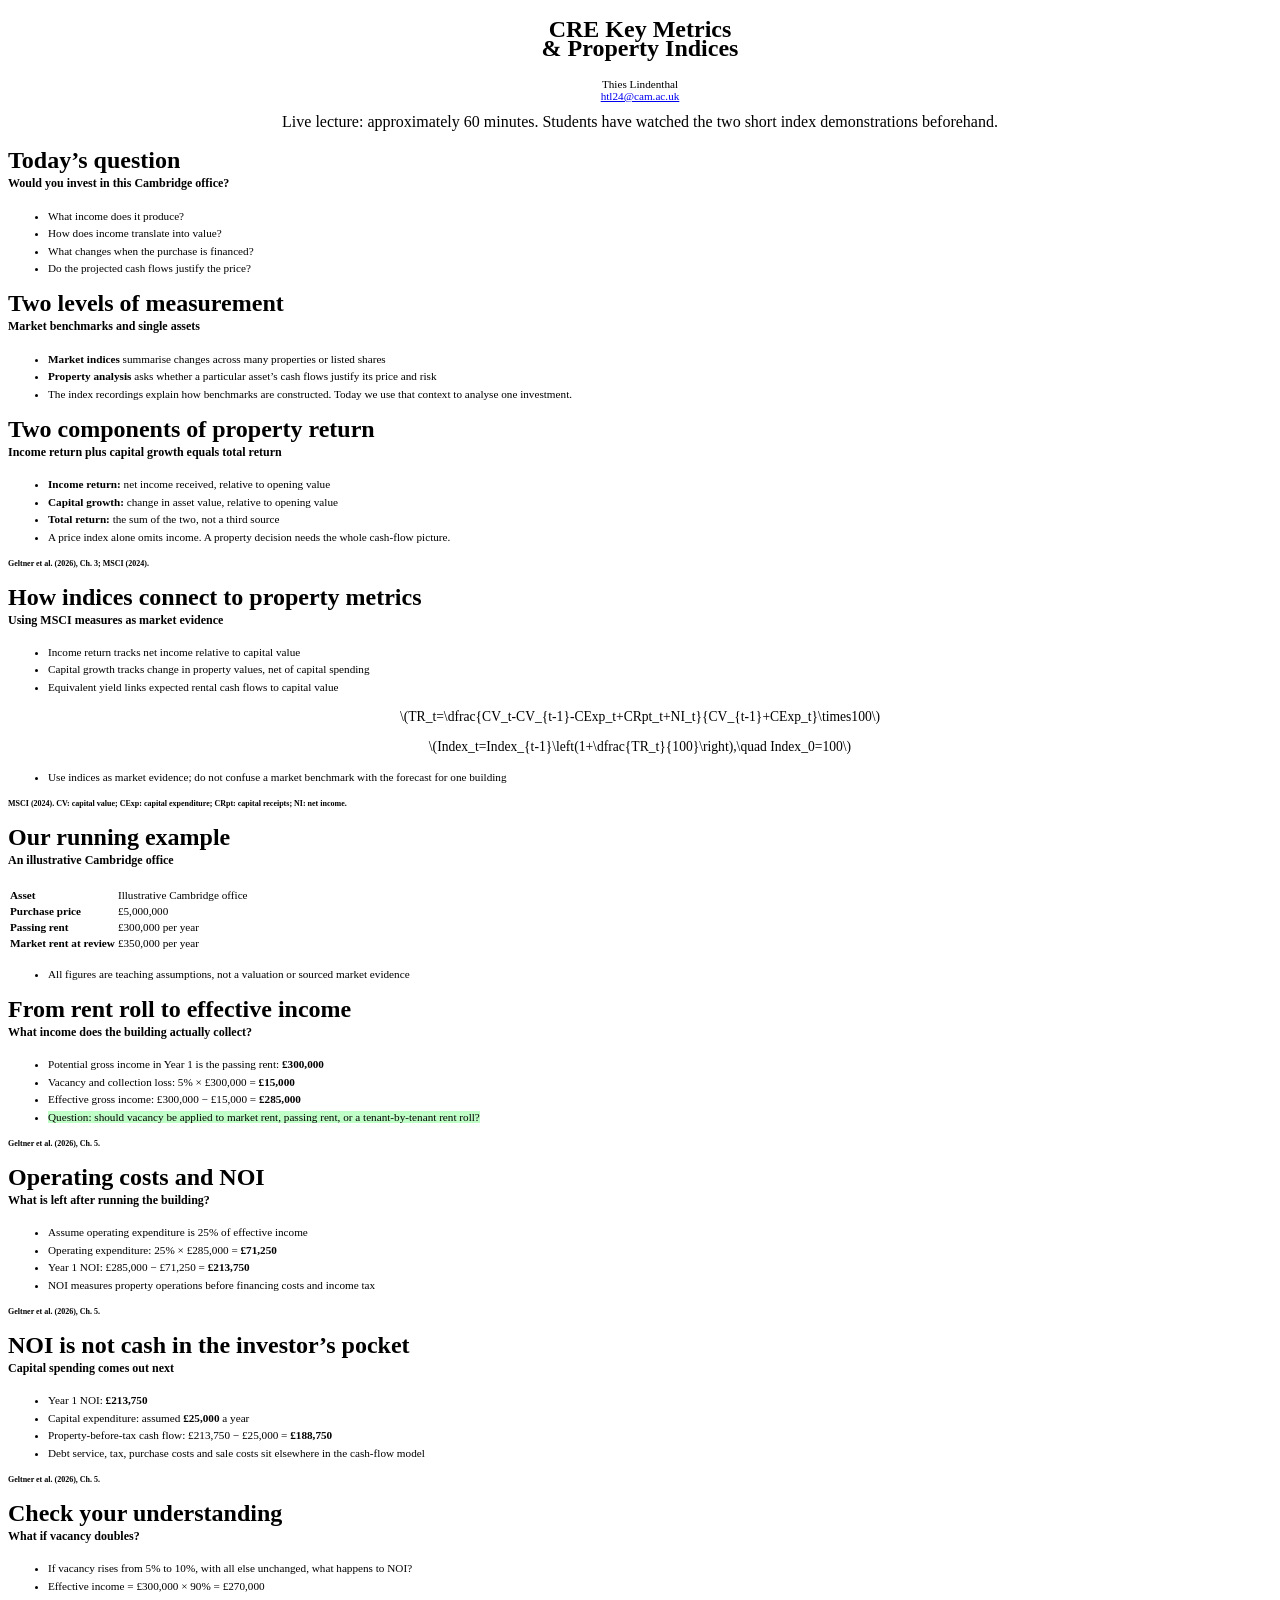
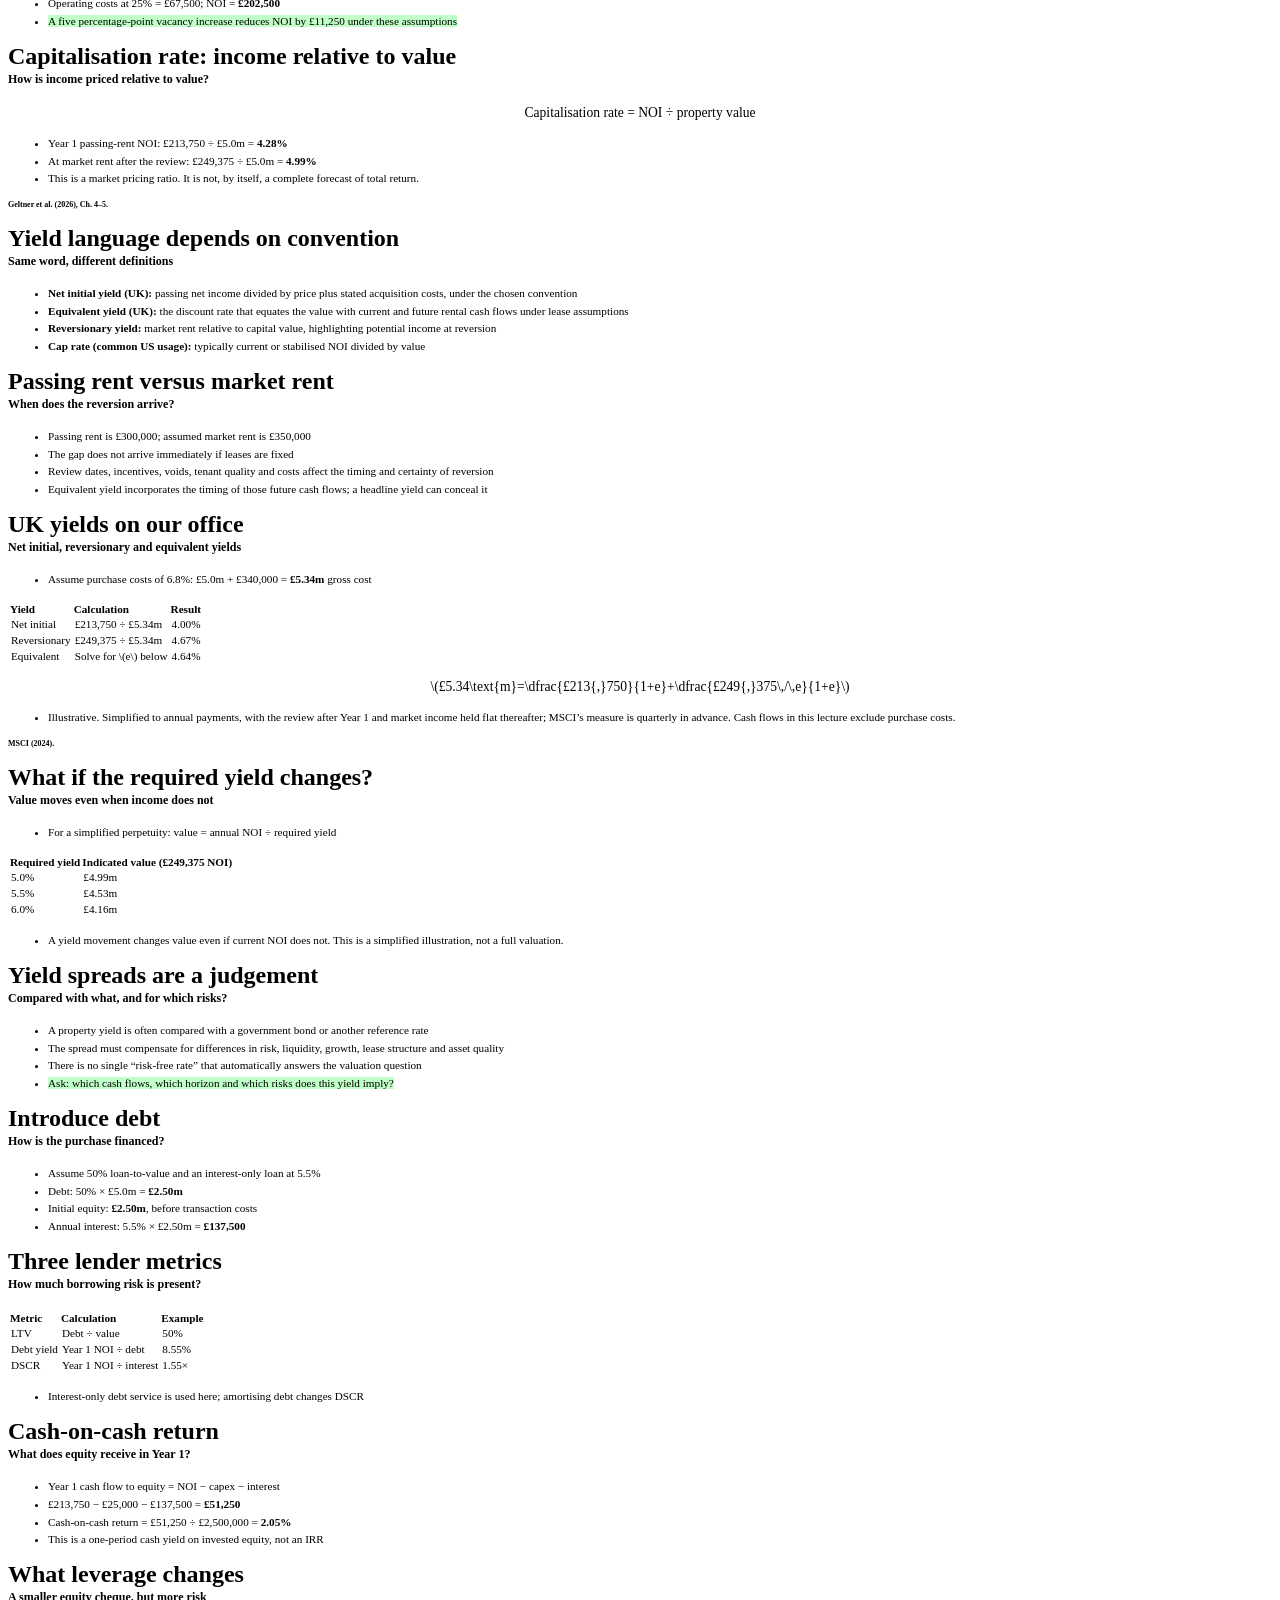
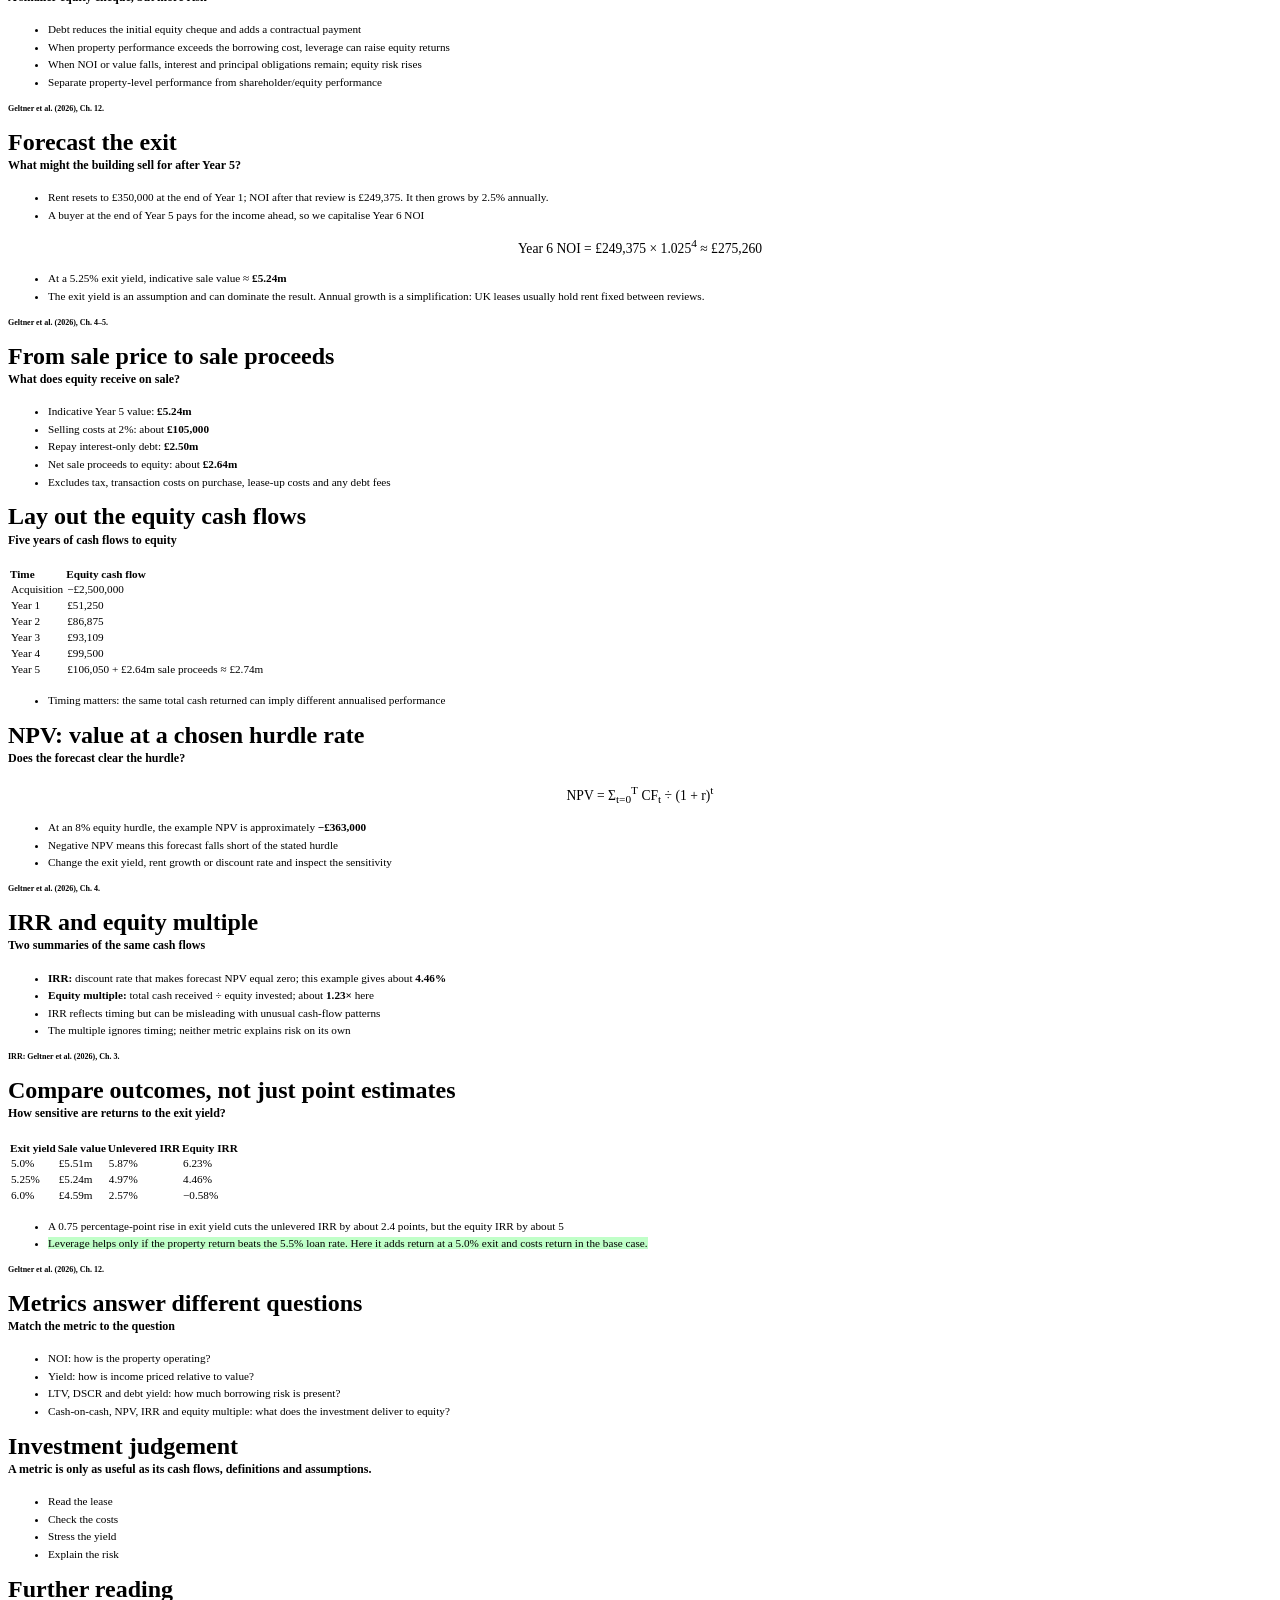
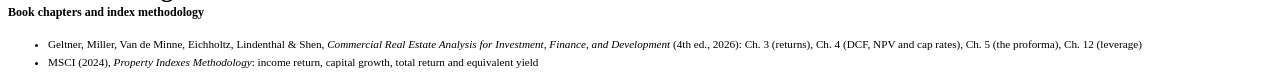
==== commit f53f6075: "Use tablebullettext so table headers match body text Co-Authored-By: Claude Opus 5.5 <noreply@anthro" ====
--- a/index.html
+++ b/index.html
@@ -20,7 +20,7 @@
 	<section><h2>Two levels of measurement<span class="subtitle"><br/>Market benchmarks and single assets</span></h2><ul><li><strong>Market indices</strong> summarise changes across many properties or listed shares</li><li><strong>Property analysis</strong> asks whether a particular asset’s cash flows justify its price and risk</li><li class="fragment">The index recordings explain how benchmarks are constructed. Today we use that context to analyse one investment.</li></ul></section>
 	<section><h2>Two components of property return<span class="subtitle"><br/>Income return plus capital growth equals total return</span></h2><ul><li><strong>Income return:</strong> net income received, relative to opening value</li><li><strong>Capital growth:</strong> change in asset value, relative to opening value</li><li><strong>Total return:</strong> the sum of the two, not a third source</li><li>A price index alone omits income. A property decision needs the whole cash-flow picture.</li></ul><p class="source">Geltner et al. (2026), Ch. 3; MSCI (2024).</p></section>
 	<section><h2>How indices connect to property metrics<span class="subtitle"><br/>Using MSCI measures as market evidence</span></h2><ul><li>Income return tracks net income relative to capital value</li><li class="fragment">Capital growth tracks change in property values, net of capital spending</li><li class="fragment">Equivalent yield links expected rental cash flows to capital value</li></ul><p class="formula">\(TR_t=\dfrac{CV_t-CV_{t-1}-CExp_t+CRpt_t+NI_t}{CV_{t-1}+CExp_t}\times100\)</p><p class="formula">\(Index_t=Index_{t-1}\left(1+\dfrac{TR_t}{100}\right),\quad Index_0=100\)</p><ul><li>Use indices as market evidence; do not confuse a market benchmark with the forecast for one building</li></ul><p class="source">MSCI (2024). CV: capital value; CExp: capital expenditure; CRpt: capital receipts; NI: net income.</p></section>
-	<section><h2>Our running example<span class="subtitle"><br/>An illustrative Cambridge office</span></h2><table><tbody><tr><th>Asset</th><td>Illustrative Cambridge office</td></tr><tr><th>Purchase price</th><td>£5,000,000</td></tr><tr><th>Passing rent</th><td>£300,000 per year</td></tr><tr><th>Market rent at review</th><td>£350,000 per year</td></tr></tbody></table><ul><li>All figures are teaching assumptions, not a valuation or sourced market evidence</li></ul></section>
+	<section class="tablebullettext"><h2>Our running example<span class="subtitle"><br/>An illustrative Cambridge office</span></h2><table><tbody><tr><th>Asset</th><td>Illustrative Cambridge office</td></tr><tr><th>Purchase price</th><td>£5,000,000</td></tr><tr><th>Passing rent</th><td>£300,000 per year</td></tr><tr><th>Market rent at review</th><td>£350,000 per year</td></tr></tbody></table><ul><li>All figures are teaching assumptions, not a valuation or sourced market evidence</li></ul></section>
 	<section><h2>From rent roll to effective income<span class="subtitle"><br/>What income does the building actually collect?</span></h2><ul><li>Potential gross income in Year 1 is the passing rent: <strong>£300,000</strong></li><li class="fragment">Vacancy and collection loss: 5% × £300,000 = <strong>£15,000</strong></li><li class="fragment">Effective gross income: £300,000 − £15,000 = <strong>£285,000</strong></li><li><mark>Question: should vacancy be applied to market rent, passing rent, or a tenant-by-tenant rent roll?</mark></li></ul><p class="source">Geltner et al. (2026), Ch. 5.</p></section>
 	<section><h2>Operating costs and NOI<span class="subtitle"><br/>What is left after running the building?</span></h2><ul><li>Assume operating expenditure is 25% of effective income</li><li class="fragment">Operating expenditure: 25% × £285,000 = <strong>£71,250</strong></li><li class="fragment">Year 1 NOI: £285,000 − £71,250 = <strong>£213,750</strong></li><li class="fragment">NOI measures property operations before financing costs and income tax</li></ul><p class="source">Geltner et al. (2026), Ch. 5.</p></section>
 	<section><h2>NOI is not cash in the investor’s pocket<span class="subtitle"><br/>Capital spending comes out next</span></h2><ul><li>Year 1 NOI: <strong>£213,750</strong></li><li class="fragment">Capital expenditure: assumed <strong>£25,000</strong> a year</li><li class="fragment">Property-before-tax cash flow: £213,750 − £25,000 = <strong>£188,750</strong></li><li class="fragment">Debt service, tax, purchase costs and sale costs sit elsewhere in the cash-flow model</li></ul><p class="source">Geltner et al. (2026), Ch. 5.</p></section>
@@ -28,19 +28,19 @@
 	<section><h2>Capitalisation rate: income relative to value<span class="subtitle"><br/>How is income priced relative to value?</span></h2><p class="formula">Capitalisation rate = NOI ÷ property value</p><ul><li class="fragment">Year 1 passing-rent NOI: £213,750 ÷ £5.0m = <strong>4.28%</strong></li><li class="fragment">At market rent after the review: £249,375 ÷ £5.0m = <strong>4.99%</strong></li><li class="fragment">This is a market pricing ratio. It is not, by itself, a complete forecast of total return.</li></ul><p class="source">Geltner et al. (2026), Ch. 4–5.</p></section>
 	<section><h2>Yield language depends on convention<span class="subtitle"><br/>Same word, different definitions</span></h2><ul><li><strong>Net initial yield (UK):</strong> passing net income divided by price plus stated acquisition costs, under the chosen convention</li><li class="fragment"><strong>Equivalent yield (UK):</strong> the discount rate that equates the value with current and future rental cash flows under lease assumptions</li><li class="fragment"><strong>Reversionary yield:</strong> market rent relative to capital value, highlighting potential income at reversion</li><li class="fragment"><strong>Cap rate (common US usage):</strong> typically current or stabilised NOI divided by value</li></ul></section>
 	<section><h2>Passing rent versus market rent<span class="subtitle"><br/>When does the reversion arrive?</span></h2><ul><li>Passing rent is £300,000; assumed market rent is £350,000</li><li class="fragment">The gap does not arrive immediately if leases are fixed</li><li class="fragment">Review dates, incentives, voids, tenant quality and costs affect the timing and certainty of reversion</li><li class="fragment">Equivalent yield incorporates the timing of those future cash flows; a headline yield can conceal it</li></ul></section>
-	<section><h2>UK yields on our office<span class="subtitle"><br/>Net initial, reversionary and equivalent yields</span></h2><ul><li>Assume purchase costs of 6.8%: £5.0m + £340,000 = <strong>£5.34m</strong> gross cost</li></ul><table><thead><tr><th>Yield</th><th>Calculation</th><th>Result</th></tr></thead><tbody><tr class="fragment"><td>Net initial</td><td>£213,750 ÷ £5.34m</td><td>4.00%</td></tr><tr class="fragment"><td>Reversionary</td><td>£249,375 ÷ £5.34m</td><td>4.67%</td></tr><tr class="fragment"><td>Equivalent</td><td>Solve for \(e\) below</td><td>4.64%</td></tr></tbody></table><p class="formula fragment">\(£5.34\text{m}=\dfrac{£213{,}750}{1+e}+\dfrac{£249{,}375\,/\,e}{1+e}\)</p><ul><li>Illustrative. Simplified to annual payments, with the review after Year 1 and market income held flat thereafter; MSCI’s measure is quarterly in advance. Cash flows in this lecture exclude purchase costs.</li></ul><p class="source">MSCI (2024).</p></section>
-	<section><h2>What if the required yield changes?<span class="subtitle"><br/>Value moves even when income does not</span></h2><ul><li>For a simplified perpetuity: value = annual NOI ÷ required yield</li></ul><table><thead><tr><th>Required yield</th><th>Indicated value (£249,375 NOI)</th></tr></thead><tbody><tr><td>5.0%</td><td>£4.99m</td></tr><tr class="fragment"><td>5.5%</td><td>£4.53m</td></tr><tr class="fragment"><td>6.0%</td><td>£4.16m</td></tr></tbody></table><ul><li>A yield movement changes value even if current NOI does not. This is a simplified illustration, not a full valuation.</li></ul></section>
+	<section class="tablebullettext"><h2>UK yields on our office<span class="subtitle"><br/>Net initial, reversionary and equivalent yields</span></h2><ul><li>Assume purchase costs of 6.8%: £5.0m + £340,000 = <strong>£5.34m</strong> gross cost</li></ul><table><thead><tr><th>Yield</th><th>Calculation</th><th>Result</th></tr></thead><tbody><tr class="fragment"><td>Net initial</td><td>£213,750 ÷ £5.34m</td><td>4.00%</td></tr><tr class="fragment"><td>Reversionary</td><td>£249,375 ÷ £5.34m</td><td>4.67%</td></tr><tr class="fragment"><td>Equivalent</td><td>Solve for \(e\) below</td><td>4.64%</td></tr></tbody></table><p class="formula fragment">\(£5.34\text{m}=\dfrac{£213{,}750}{1+e}+\dfrac{£249{,}375\,/\,e}{1+e}\)</p><ul><li>Illustrative. Simplified to annual payments, with the review after Year 1 and market income held flat thereafter; MSCI’s measure is quarterly in advance. Cash flows in this lecture exclude purchase costs.</li></ul><p class="source">MSCI (2024).</p></section>
+	<section class="tablebullettext"><h2>What if the required yield changes?<span class="subtitle"><br/>Value moves even when income does not</span></h2><ul><li>For a simplified perpetuity: value = annual NOI ÷ required yield</li></ul><table><thead><tr><th>Required yield</th><th>Indicated value (£249,375 NOI)</th></tr></thead><tbody><tr><td>5.0%</td><td>£4.99m</td></tr><tr class="fragment"><td>5.5%</td><td>£4.53m</td></tr><tr class="fragment"><td>6.0%</td><td>£4.16m</td></tr></tbody></table><ul><li>A yield movement changes value even if current NOI does not. This is a simplified illustration, not a full valuation.</li></ul></section>
 	<section><h2>Yield spreads are a judgement<span class="subtitle"><br/>Compared with what, and for which risks?</span></h2><ul><li>A property yield is often compared with a government bond or another reference rate</li><li class="fragment">The spread must compensate for differences in risk, liquidity, growth, lease structure and asset quality</li><li class="fragment">There is no single “risk-free rate” that automatically answers the valuation question</li><li><mark>Ask: which cash flows, which horizon and which risks does this yield imply?</mark></li></ul></section>
 	<section><h2>Introduce debt<span class="subtitle"><br/>How is the purchase financed?</span></h2><ul><li>Assume 50% loan-to-value and an interest-only loan at 5.5%</li><li class="fragment">Debt: 50% × £5.0m = <strong>£2.50m</strong></li><li class="fragment">Initial equity: <strong>£2.50m</strong>, before transaction costs</li><li class="fragment">Annual interest: 5.5% × £2.50m = <strong>£137,500</strong></li></ul></section>
-	<section><h2>Three lender metrics<span class="subtitle"><br/>How much borrowing risk is present?</span></h2><table><thead><tr><th>Metric</th><th>Calculation</th><th>Example</th></tr></thead><tbody><tr><td>LTV</td><td>Debt ÷ value</td><td>50%</td></tr><tr class="fragment"><td>Debt yield</td><td>Year 1 NOI ÷ debt</td><td>8.55%</td></tr><tr class="fragment"><td>DSCR</td><td>Year 1 NOI ÷ interest</td><td>1.55×</td></tr></tbody></table><ul><li>Interest-only debt service is used here; amortising debt changes DSCR</li></ul></section>
+	<section class="tablebullettext"><h2>Three lender metrics<span class="subtitle"><br/>How much borrowing risk is present?</span></h2><table><thead><tr><th>Metric</th><th>Calculation</th><th>Example</th></tr></thead><tbody><tr><td>LTV</td><td>Debt ÷ value</td><td>50%</td></tr><tr class="fragment"><td>Debt yield</td><td>Year 1 NOI ÷ debt</td><td>8.55%</td></tr><tr class="fragment"><td>DSCR</td><td>Year 1 NOI ÷ interest</td><td>1.55×</td></tr></tbody></table><ul><li>Interest-only debt service is used here; amortising debt changes DSCR</li></ul></section>
 	<section><h2>Cash-on-cash return<span class="subtitle"><br/>What does equity receive in Year 1?</span></h2><ul><li>Year 1 cash flow to equity = NOI − capex − interest</li><li class="fragment">£213,750 − £25,000 − £137,500 = <strong>£51,250</strong></li><li class="fragment">Cash-on-cash return = £51,250 ÷ £2,500,000 = <strong>2.05%</strong></li><li class="fragment">This is a one-period cash yield on invested equity, not an IRR</li></ul></section>
 	<section><h2>What leverage changes<span class="subtitle"><br/>A smaller equity cheque, but more risk</span></h2><ul><li>Debt reduces the initial equity cheque and adds a contractual payment</li><li class="fragment">When property performance exceeds the borrowing cost, leverage can raise equity returns</li><li class="fragment">When NOI or value falls, interest and principal obligations remain; equity risk rises</li><li class="fragment">Separate property-level performance from shareholder/equity performance</li></ul><p class="source">Geltner et al. (2026), Ch. 12.</p></section>
 	<section><h2>Forecast the exit<span class="subtitle"><br/>What might the building sell for after Year 5?</span></h2><ul><li>Rent resets to £350,000 at the end of Year 1; NOI after that review is £249,375. It then grows by 2.5% annually.</li><li>A buyer at the end of Year 5 pays for the income ahead, so we capitalise Year 6 NOI</li></ul><p class="formula">Year 6 NOI = £249,375 × 1.025<sup>4</sup> ≈ £275,260</p><ul><li class="fragment">At a 5.25% exit yield, indicative sale value ≈ <strong>£5.24m</strong></li><li>The exit yield is an assumption and can dominate the result. Annual growth is a simplification: UK leases usually hold rent fixed between reviews.</li></ul><p class="source">Geltner et al. (2026), Ch. 4–5.</p></section>
 	<section><h2>From sale price to sale proceeds<span class="subtitle"><br/>What does equity receive on sale?</span></h2><ul><li>Indicative Year 5 value: <strong>£5.24m</strong></li><li class="fragment">Selling costs at 2%: about <strong>£105,000</strong></li><li class="fragment">Repay interest-only debt: <strong>£2.50m</strong></li><li class="fragment">Net sale proceeds to equity: about <strong>£2.64m</strong></li><li>Excludes tax, transaction costs on purchase, lease-up costs and any debt fees</li></ul></section>
-	<section><h2>Lay out the equity cash flows<span class="subtitle"><br/>Five years of cash flows to equity</span></h2><table><thead><tr><th>Time</th><th>Equity cash flow</th></tr></thead><tbody><tr><td>Acquisition</td><td>−£2,500,000</td></tr><tr><td>Year 1</td><td>£51,250</td></tr><tr><td>Year 2</td><td>£86,875</td></tr><tr><td>Year 3</td><td>£93,109</td></tr><tr><td>Year 4</td><td>£99,500</td></tr><tr><td>Year 5</td><td>£106,050 + £2.64m sale proceeds ≈ £2.74m</td></tr></tbody></table><ul><li class="fragment">Timing matters: the same total cash returned can imply different annualised performance</li></ul></section>
+	<section class="tablebullettext"><h2>Lay out the equity cash flows<span class="subtitle"><br/>Five years of cash flows to equity</span></h2><table><thead><tr><th>Time</th><th>Equity cash flow</th></tr></thead><tbody><tr><td>Acquisition</td><td>−£2,500,000</td></tr><tr><td>Year 1</td><td>£51,250</td></tr><tr><td>Year 2</td><td>£86,875</td></tr><tr><td>Year 3</td><td>£93,109</td></tr><tr><td>Year 4</td><td>£99,500</td></tr><tr><td>Year 5</td><td>£106,050 + £2.64m sale proceeds ≈ £2.74m</td></tr></tbody></table><ul><li class="fragment">Timing matters: the same total cash returned can imply different annualised performance</li></ul></section>
 	<section><h2>NPV: value at a chosen hurdle rate<span class="subtitle"><br/>Does the forecast clear the hurdle?</span></h2><p class="formula">NPV = Σ<sub>t=0</sub><sup>T</sup> CF<sub>t</sub> ÷ (1 + r)<sup>t</sup></p><ul><li>At an 8% equity hurdle, the example NPV is approximately <strong>−£363,000</strong></li><li class="fragment">Negative NPV means this forecast falls short of the stated hurdle</li><li class="fragment">Change the exit yield, rent growth or discount rate and inspect the sensitivity</li></ul><p class="source">Geltner et al. (2026), Ch. 4.</p></section>
 	<section><h2>IRR and equity multiple<span class="subtitle"><br/>Two summaries of the same cash flows</span></h2><ul><li><strong>IRR:</strong> discount rate that makes forecast NPV equal zero; this example gives about <strong>4.46%</strong></li><li class="fragment"><strong>Equity multiple:</strong> total cash received ÷ equity invested; about <strong>1.23×</strong> here</li><li class="fragment">IRR reflects timing but can be misleading with unusual cash-flow patterns</li><li class="fragment">The multiple ignores timing; neither metric explains risk on its own</li></ul><p class="source">IRR: Geltner et al. (2026), Ch. 3.</p></section>
-	<section><h2>Compare outcomes, not just point estimates<span class="subtitle"><br/>How sensitive are returns to the exit yield?</span></h2><table><thead><tr><th>Exit yield</th><th>Sale value</th><th>Unlevered IRR</th><th>Equity IRR</th></tr></thead><tbody><tr><td>5.0%</td><td>£5.51m</td><td>5.87%</td><td>6.23%</td></tr><tr><td>5.25%</td><td>£5.24m</td><td>4.97%</td><td>4.46%</td></tr><tr><td>6.0%</td><td>£4.59m</td><td>2.57%</td><td>−0.58%</td></tr></tbody></table><ul><li>A 0.75 percentage-point rise in exit yield cuts the unlevered IRR by about 2.4 points, but the equity IRR by about 5</li><li><mark>Leverage helps only if the property return beats the 5.5% loan rate. Here it adds return at a 5.0% exit and costs return in the base case.</mark></li></ul><p class="source">Geltner et al. (2026), Ch. 12.</p></section>
+	<section class="tablebullettext"><h2>Compare outcomes, not just point estimates<span class="subtitle"><br/>How sensitive are returns to the exit yield?</span></h2><table><thead><tr><th>Exit yield</th><th>Sale value</th><th>Unlevered IRR</th><th>Equity IRR</th></tr></thead><tbody><tr><td>5.0%</td><td>£5.51m</td><td>5.87%</td><td>6.23%</td></tr><tr><td>5.25%</td><td>£5.24m</td><td>4.97%</td><td>4.46%</td></tr><tr><td>6.0%</td><td>£4.59m</td><td>2.57%</td><td>−0.58%</td></tr></tbody></table><ul><li>A 0.75 percentage-point rise in exit yield cuts the unlevered IRR by about 2.4 points, but the equity IRR by about 5</li><li><mark>Leverage helps only if the property return beats the 5.5% loan rate. Here it adds return at a 5.0% exit and costs return in the base case.</mark></li></ul><p class="source">Geltner et al. (2026), Ch. 12.</p></section>
 	<section><h2>Metrics answer different questions<span class="subtitle"><br/>Match the metric to the question</span></h2><ul><li>NOI: how is the property operating?</li><li>Yield: how is income priced relative to value?</li><li>LTV, DSCR and debt yield: how much borrowing risk is present?</li><li>Cash-on-cash, NPV, IRR and equity multiple: what does the investment deliver to equity?</li></ul></section>
 	<section><h2>Investment judgement<span class="subtitle"><br/>A metric is only as useful as its cash flows, definitions and assumptions.</span></h2><ul><li>Read the lease</li><li>Check the costs</li><li>Stress the yield</li><li>Explain the risk</li></ul></section>
 	<section><h2>Further reading<span class="subtitle"><br/>Book chapters and index methodology</span></h2><ul><li>Geltner, Miller, Van de Minne, Eichholtz, Lindenthal &amp; Shen, <em>Commercial Real Estate Analysis for Investment, Finance, and Development</em> (4th ed., 2026): Ch. 3 (returns), Ch. 4 (DCF, NPV and cap rates), Ch. 5 (the proforma), Ch. 12 (leverage)</li><li>MSCI (2024), <em>Property Indexes Methodology</em>: income return, capital growth, total return and equivalent yield</li></ul></section>
--- a/tweaks.css
+++ b/tweaks.css
@@ -151,6 +151,7 @@
 .small { font-size: 0.7em; }
 .muted { color: #586576; }
 .formula { text-align: center; font-size: 0.85em; }
+.formula.small { font-size: 0.6em; }
 
 /* white title anchored to the foot of a photo title slide */
 .reveal .slides section.bottomtitle {
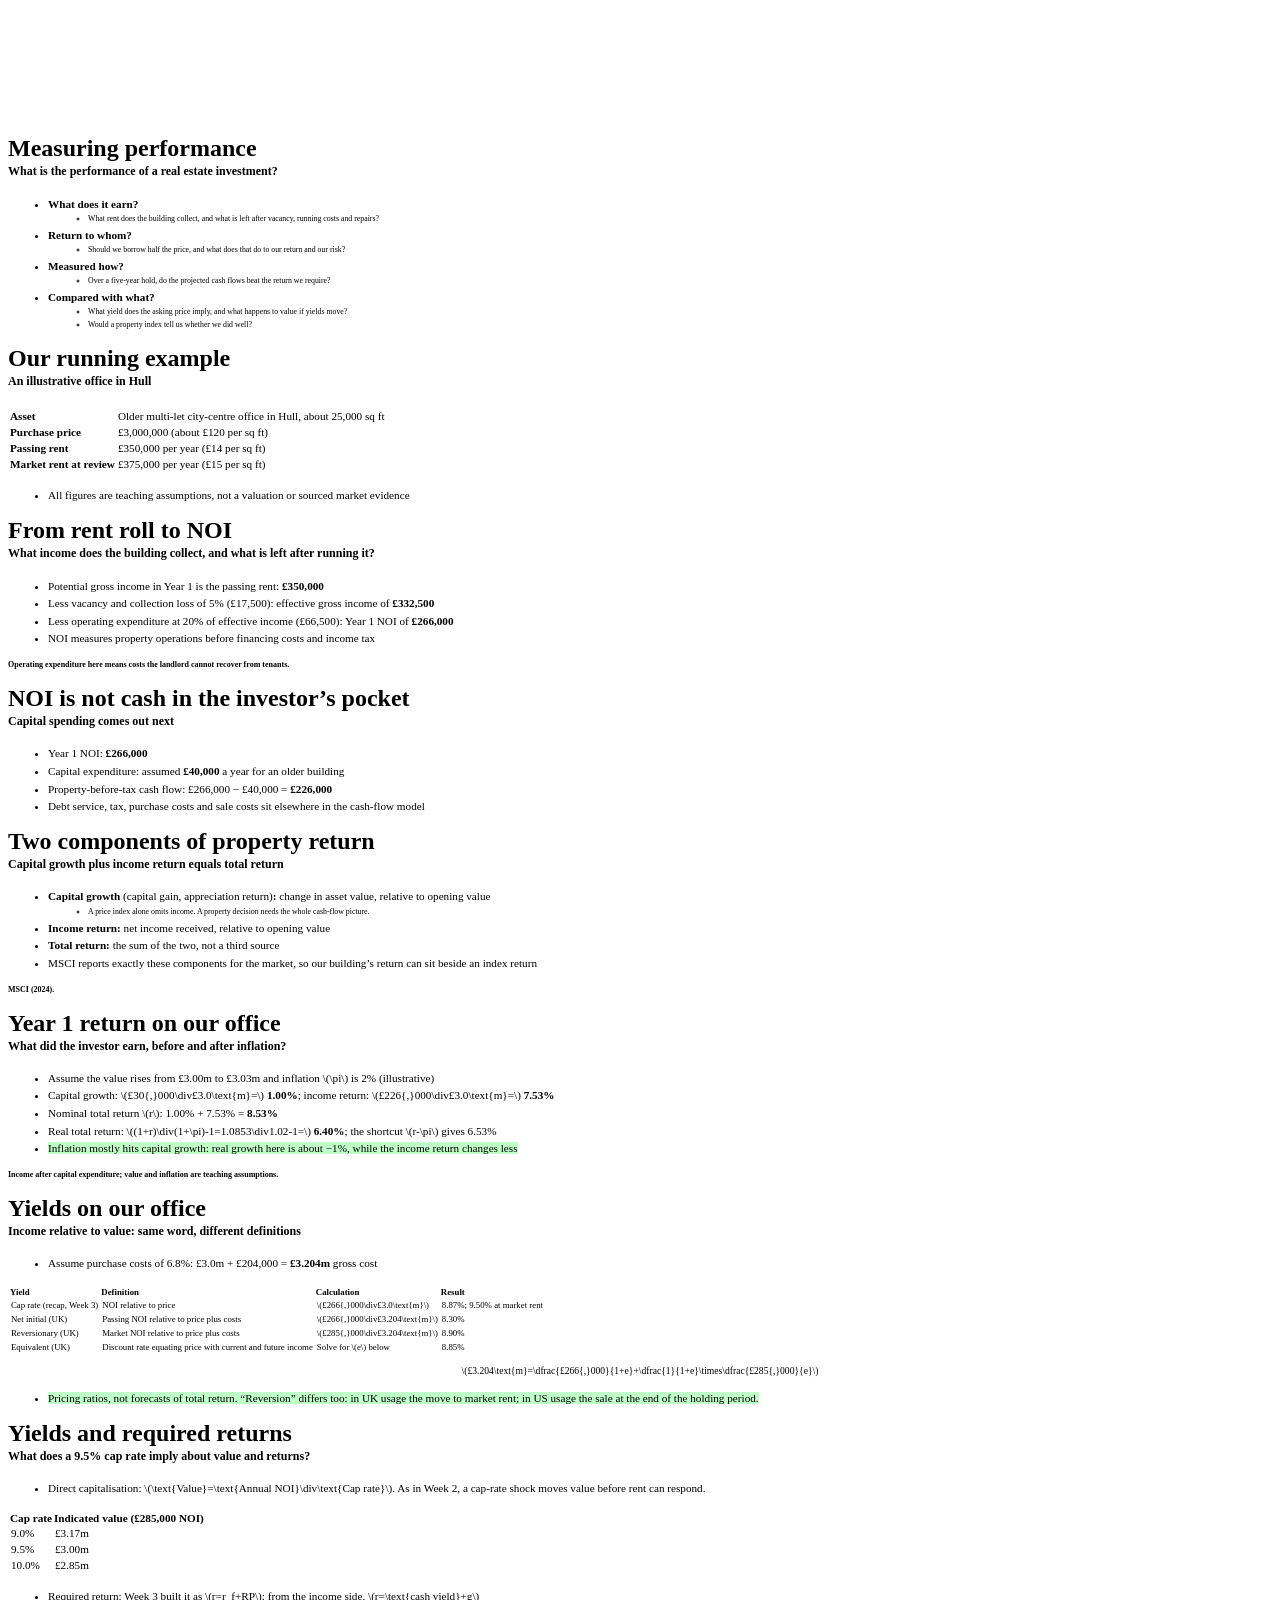
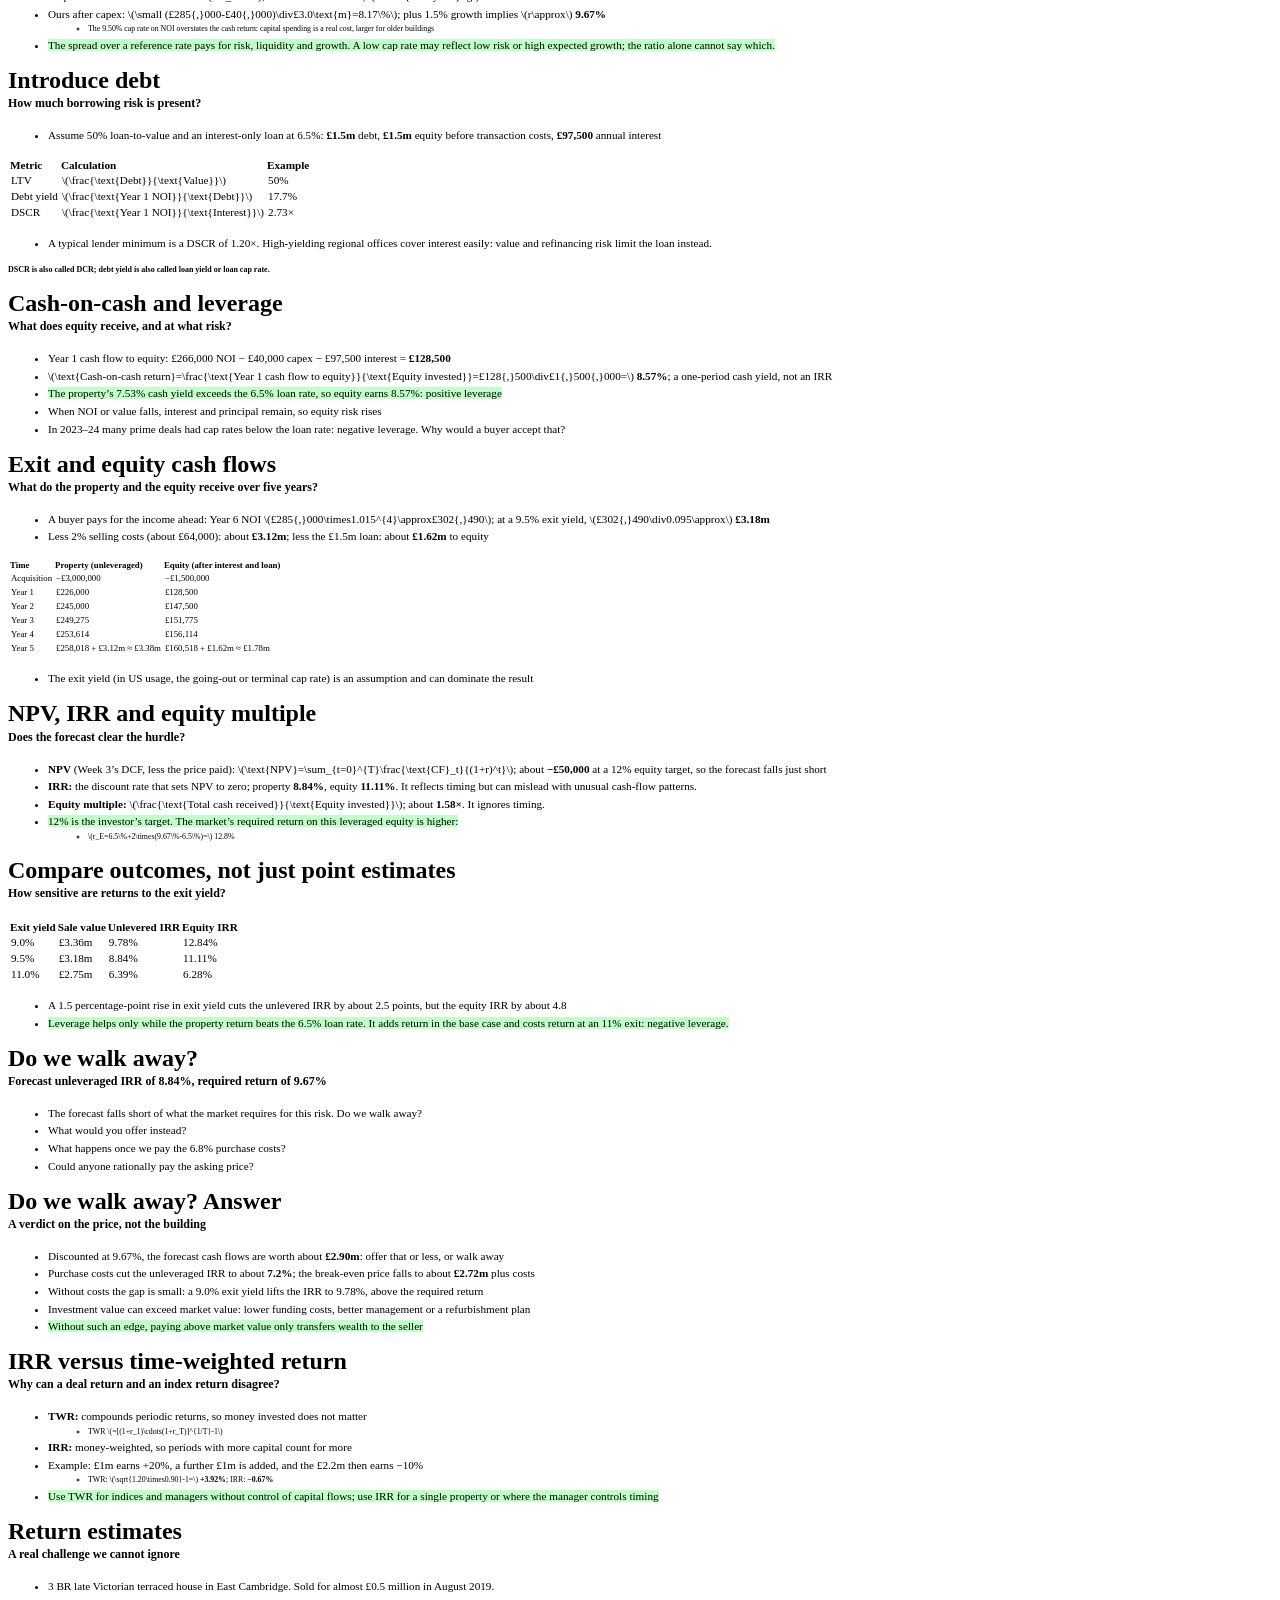
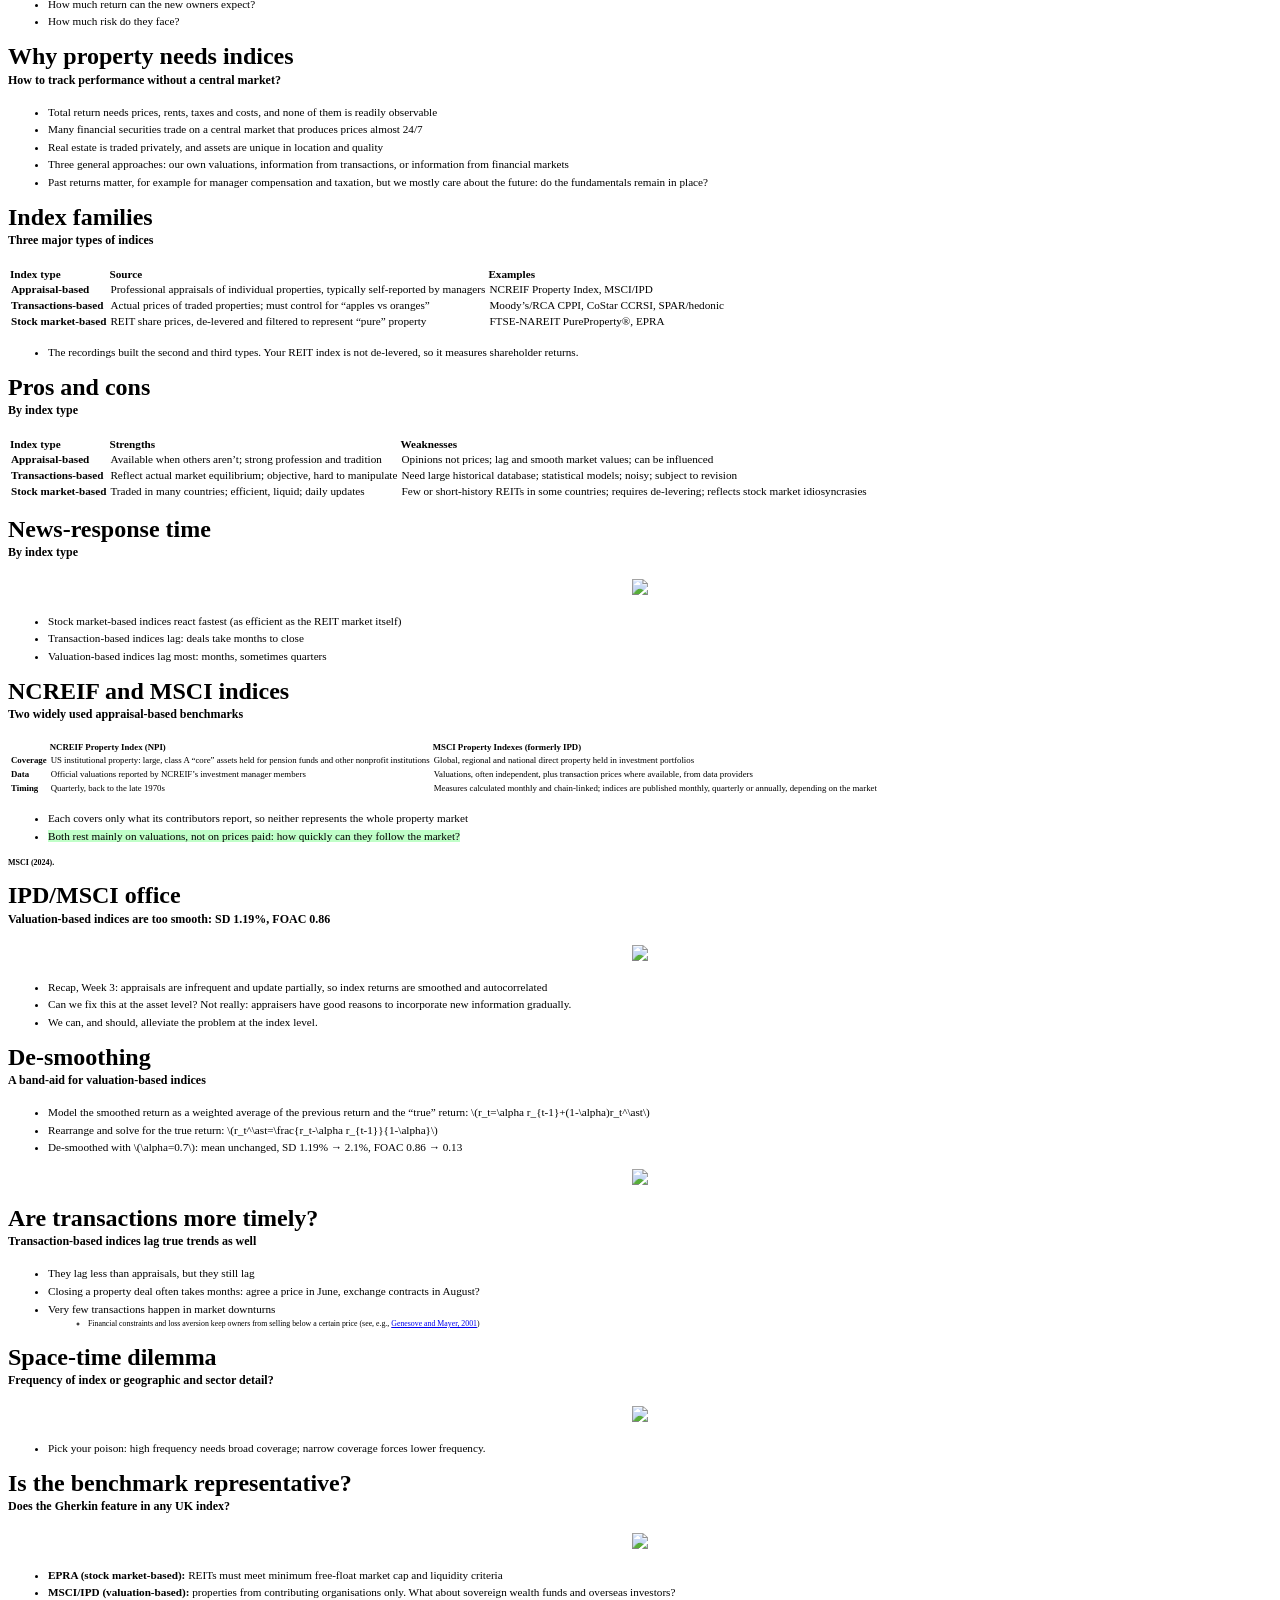
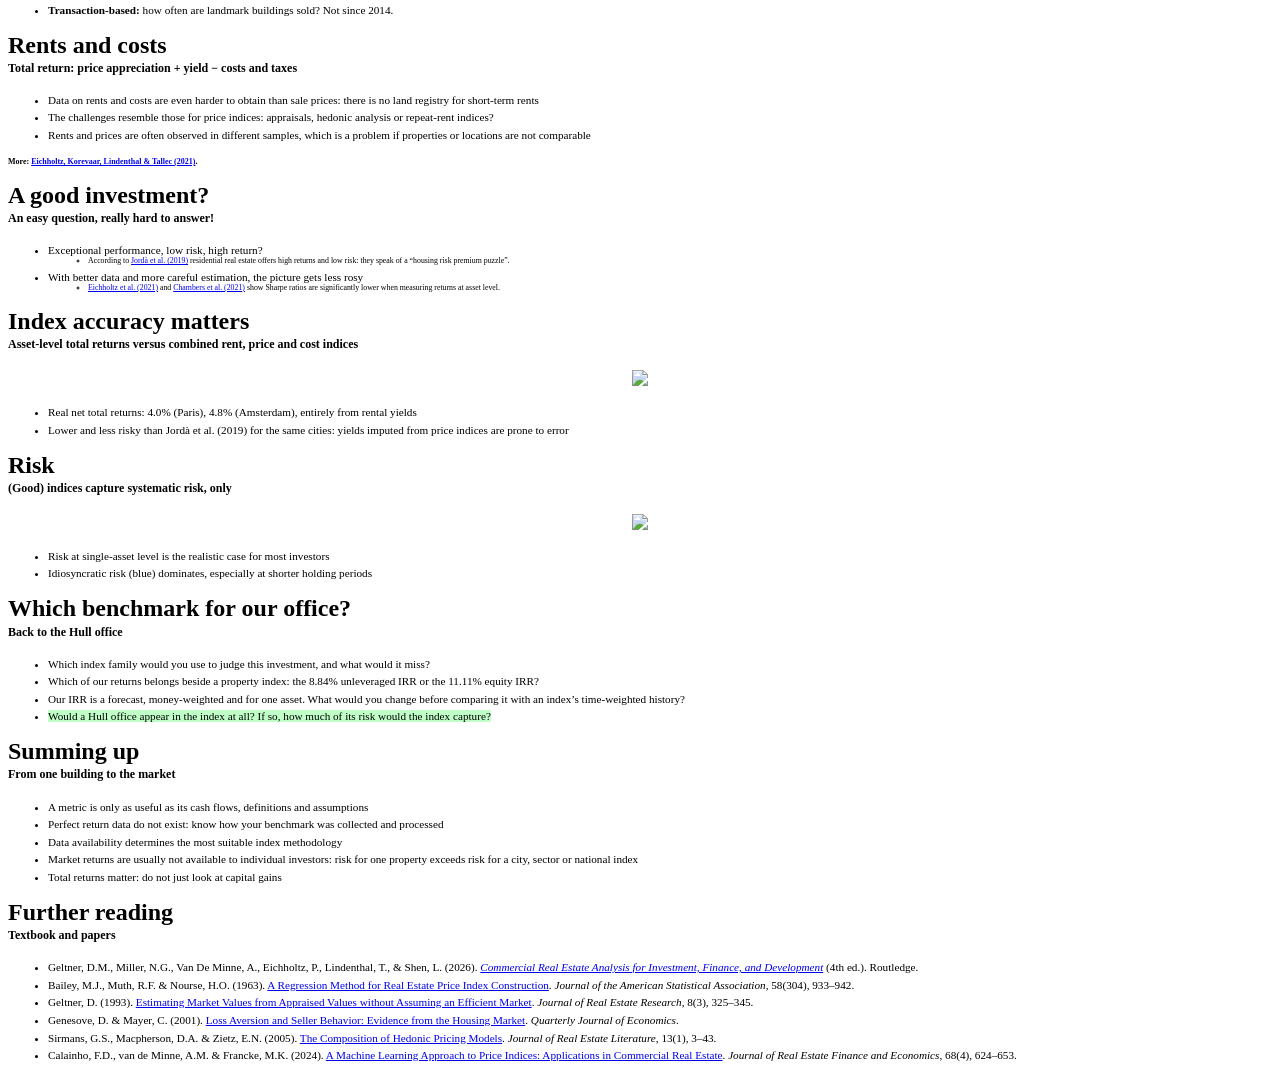
==== commit 274579a5: "Add running example script, title backgrounds and slide updates Co-Authored-By: Claude Opus 5.5 <nor" ====
--- a/index.html
+++ b/index.html
@@ -12,41 +12,47 @@
 </head>
 <body>
 <div class="reveal"><div class="slides">
-	<section class="center">
-		<h2>CRE Key Metrics<br>&amp; Property Indices</h2><p class="small">Thies Lindenthal<br><a href="mailto:htl24@cam.ac.uk">htl24@cam.ac.uk</a></p>
-		<aside class="notes">Live lecture: approximately 60 minutes. Students have watched the two short index demonstrations beforehand.</aside>
+	<section class="bottomtitle" data-background-image="assets/lecture-title-bg.jpg" data-background-size="cover">
+		<h2>CRE Key Metrics<br>&amp; Property Indices</h2><p class="small">Thies Lindenthal · <a href="mailto:htl24@cam.ac.uk">htl24@cam.ac.uk</a></p>
+		<aside class="notes">Live lecture: approximately 80 minutes. Students have watched the two short index demonstrations beforehand.</aside>
 	</section>
-	<section><h2>Today’s question<span class="subtitle"><br/>Would you invest in this Cambridge office?</span></h2><ul><li>What income does it produce?</li><li class="fragment">How does income translate into value?</li><li class="fragment">What changes when the purchase is financed?</li><li class="fragment">Do the projected cash flows justify the price?</li></ul></section>
-	<section><h2>Two levels of measurement<span class="subtitle"><br/>Market benchmarks and single assets</span></h2><ul><li><strong>Market indices</strong> summarise changes across many properties or listed shares</li><li><strong>Property analysis</strong> asks whether a particular asset’s cash flows justify its price and risk</li><li class="fragment">The index recordings explain how benchmarks are constructed. Today we use that context to analyse one investment.</li></ul></section>
-	<section><h2>Two components of property return<span class="subtitle"><br/>Income return plus capital growth equals total return</span></h2><ul><li><strong>Income return:</strong> net income received, relative to opening value</li><li><strong>Capital growth:</strong> change in asset value, relative to opening value</li><li><strong>Total return:</strong> the sum of the two, not a third source</li><li>A price index alone omits income. A property decision needs the whole cash-flow picture.</li></ul><p class="source">Geltner et al. (2026), Ch. 3; MSCI (2024).</p></section>
-	<section><h2>How indices connect to property metrics<span class="subtitle"><br/>Using MSCI measures as market evidence</span></h2><ul><li>Income return tracks net income relative to capital value</li><li class="fragment">Capital growth tracks change in property values, net of capital spending</li><li class="fragment">Equivalent yield links expected rental cash flows to capital value</li></ul><p class="formula">\(TR_t=\dfrac{CV_t-CV_{t-1}-CExp_t+CRpt_t+NI_t}{CV_{t-1}+CExp_t}\times100\)</p><p class="formula">\(Index_t=Index_{t-1}\left(1+\dfrac{TR_t}{100}\right),\quad Index_0=100\)</p><ul><li>Use indices as market evidence; do not confuse a market benchmark with the forecast for one building</li></ul><p class="source">MSCI (2024). CV: capital value; CExp: capital expenditure; CRpt: capital receipts; NI: net income.</p></section>
-	<section class="tablebullettext"><h2>Our running example<span class="subtitle"><br/>An illustrative Cambridge office</span></h2><table><tbody><tr><th>Asset</th><td>Illustrative Cambridge office</td></tr><tr><th>Purchase price</th><td>£5,000,000</td></tr><tr><th>Passing rent</th><td>£300,000 per year</td></tr><tr><th>Market rent at review</th><td>£350,000 per year</td></tr></tbody></table><ul><li>All figures are teaching assumptions, not a valuation or sourced market evidence</li></ul></section>
-	<section><h2>From rent roll to effective income<span class="subtitle"><br/>What income does the building actually collect?</span></h2><ul><li>Potential gross income in Year 1 is the passing rent: <strong>£300,000</strong></li><li class="fragment">Vacancy and collection loss: 5% × £300,000 = <strong>£15,000</strong></li><li class="fragment">Effective gross income: £300,000 − £15,000 = <strong>£285,000</strong></li><li><mark>Question: should vacancy be applied to market rent, passing rent, or a tenant-by-tenant rent roll?</mark></li></ul><p class="source">Geltner et al. (2026), Ch. 5.</p></section>
-	<section><h2>Operating costs and NOI<span class="subtitle"><br/>What is left after running the building?</span></h2><ul><li>Assume operating expenditure is 25% of effective income</li><li class="fragment">Operating expenditure: 25% × £285,000 = <strong>£71,250</strong></li><li class="fragment">Year 1 NOI: £285,000 − £71,250 = <strong>£213,750</strong></li><li class="fragment">NOI measures property operations before financing costs and income tax</li></ul><p class="source">Geltner et al. (2026), Ch. 5.</p></section>
-	<section><h2>NOI is not cash in the investor’s pocket<span class="subtitle"><br/>Capital spending comes out next</span></h2><ul><li>Year 1 NOI: <strong>£213,750</strong></li><li class="fragment">Capital expenditure: assumed <strong>£25,000</strong> a year</li><li class="fragment">Property-before-tax cash flow: £213,750 − £25,000 = <strong>£188,750</strong></li><li class="fragment">Debt service, tax, purchase costs and sale costs sit elsewhere in the cash-flow model</li></ul><p class="source">Geltner et al. (2026), Ch. 5.</p></section>
-	<section><h2>Check your understanding<span class="subtitle"><br/>What if vacancy doubles?</span></h2><ul><li>If vacancy rises from 5% to 10%, with all else unchanged, what happens to NOI?</li><li class="fragment">Effective income = £300,000 × 90% = £270,000</li><li class="fragment">Operating costs at 25% = £67,500; NOI = <strong>£202,500</strong></li><li><mark>A five percentage-point vacancy increase reduces NOI by £11,250 under these assumptions</mark></li></ul></section>
-	<section><h2>Capitalisation rate: income relative to value<span class="subtitle"><br/>How is income priced relative to value?</span></h2><p class="formula">Capitalisation rate = NOI ÷ property value</p><ul><li class="fragment">Year 1 passing-rent NOI: £213,750 ÷ £5.0m = <strong>4.28%</strong></li><li class="fragment">At market rent after the review: £249,375 ÷ £5.0m = <strong>4.99%</strong></li><li class="fragment">This is a market pricing ratio. It is not, by itself, a complete forecast of total return.</li></ul><p class="source">Geltner et al. (2026), Ch. 4–5.</p></section>
-	<section><h2>Yield language depends on convention<span class="subtitle"><br/>Same word, different definitions</span></h2><ul><li><strong>Net initial yield (UK):</strong> passing net income divided by price plus stated acquisition costs, under the chosen convention</li><li class="fragment"><strong>Equivalent yield (UK):</strong> the discount rate that equates the value with current and future rental cash flows under lease assumptions</li><li class="fragment"><strong>Reversionary yield:</strong> market rent relative to capital value, highlighting potential income at reversion</li><li class="fragment"><strong>Cap rate (common US usage):</strong> typically current or stabilised NOI divided by value</li></ul></section>
-	<section><h2>Passing rent versus market rent<span class="subtitle"><br/>When does the reversion arrive?</span></h2><ul><li>Passing rent is £300,000; assumed market rent is £350,000</li><li class="fragment">The gap does not arrive immediately if leases are fixed</li><li class="fragment">Review dates, incentives, voids, tenant quality and costs affect the timing and certainty of reversion</li><li class="fragment">Equivalent yield incorporates the timing of those future cash flows; a headline yield can conceal it</li></ul></section>
-	<section class="tablebullettext"><h2>UK yields on our office<span class="subtitle"><br/>Net initial, reversionary and equivalent yields</span></h2><ul><li>Assume purchase costs of 6.8%: £5.0m + £340,000 = <strong>£5.34m</strong> gross cost</li></ul><table><thead><tr><th>Yield</th><th>Calculation</th><th>Result</th></tr></thead><tbody><tr class="fragment"><td>Net initial</td><td>£213,750 ÷ £5.34m</td><td>4.00%</td></tr><tr class="fragment"><td>Reversionary</td><td>£249,375 ÷ £5.34m</td><td>4.67%</td></tr><tr class="fragment"><td>Equivalent</td><td>Solve for \(e\) below</td><td>4.64%</td></tr></tbody></table><p class="formula fragment">\(£5.34\text{m}=\dfrac{£213{,}750}{1+e}+\dfrac{£249{,}375\,/\,e}{1+e}\)</p><ul><li>Illustrative. Simplified to annual payments, with the review after Year 1 and market income held flat thereafter; MSCI’s measure is quarterly in advance. Cash flows in this lecture exclude purchase costs.</li></ul><p class="source">MSCI (2024).</p></section>
-	<section class="tablebullettext"><h2>What if the required yield changes?<span class="subtitle"><br/>Value moves even when income does not</span></h2><ul><li>For a simplified perpetuity: value = annual NOI ÷ required yield</li></ul><table><thead><tr><th>Required yield</th><th>Indicated value (£249,375 NOI)</th></tr></thead><tbody><tr><td>5.0%</td><td>£4.99m</td></tr><tr class="fragment"><td>5.5%</td><td>£4.53m</td></tr><tr class="fragment"><td>6.0%</td><td>£4.16m</td></tr></tbody></table><ul><li>A yield movement changes value even if current NOI does not. This is a simplified illustration, not a full valuation.</li></ul></section>
-	<section><h2>Yield spreads are a judgement<span class="subtitle"><br/>Compared with what, and for which risks?</span></h2><ul><li>A property yield is often compared with a government bond or another reference rate</li><li class="fragment">The spread must compensate for differences in risk, liquidity, growth, lease structure and asset quality</li><li class="fragment">There is no single “risk-free rate” that automatically answers the valuation question</li><li><mark>Ask: which cash flows, which horizon and which risks does this yield imply?</mark></li></ul></section>
-	<section><h2>Introduce debt<span class="subtitle"><br/>How is the purchase financed?</span></h2><ul><li>Assume 50% loan-to-value and an interest-only loan at 5.5%</li><li class="fragment">Debt: 50% × £5.0m = <strong>£2.50m</strong></li><li class="fragment">Initial equity: <strong>£2.50m</strong>, before transaction costs</li><li class="fragment">Annual interest: 5.5% × £2.50m = <strong>£137,500</strong></li></ul></section>
-	<section class="tablebullettext"><h2>Three lender metrics<span class="subtitle"><br/>How much borrowing risk is present?</span></h2><table><thead><tr><th>Metric</th><th>Calculation</th><th>Example</th></tr></thead><tbody><tr><td>LTV</td><td>Debt ÷ value</td><td>50%</td></tr><tr class="fragment"><td>Debt yield</td><td>Year 1 NOI ÷ debt</td><td>8.55%</td></tr><tr class="fragment"><td>DSCR</td><td>Year 1 NOI ÷ interest</td><td>1.55×</td></tr></tbody></table><ul><li>Interest-only debt service is used here; amortising debt changes DSCR</li></ul></section>
-	<section><h2>Cash-on-cash return<span class="subtitle"><br/>What does equity receive in Year 1?</span></h2><ul><li>Year 1 cash flow to equity = NOI − capex − interest</li><li class="fragment">£213,750 − £25,000 − £137,500 = <strong>£51,250</strong></li><li class="fragment">Cash-on-cash return = £51,250 ÷ £2,500,000 = <strong>2.05%</strong></li><li class="fragment">This is a one-period cash yield on invested equity, not an IRR</li></ul></section>
-	<section><h2>What leverage changes<span class="subtitle"><br/>A smaller equity cheque, but more risk</span></h2><ul><li>Debt reduces the initial equity cheque and adds a contractual payment</li><li class="fragment">When property performance exceeds the borrowing cost, leverage can raise equity returns</li><li class="fragment">When NOI or value falls, interest and principal obligations remain; equity risk rises</li><li class="fragment">Separate property-level performance from shareholder/equity performance</li></ul><p class="source">Geltner et al. (2026), Ch. 12.</p></section>
-	<section><h2>Forecast the exit<span class="subtitle"><br/>What might the building sell for after Year 5?</span></h2><ul><li>Rent resets to £350,000 at the end of Year 1; NOI after that review is £249,375. It then grows by 2.5% annually.</li><li>A buyer at the end of Year 5 pays for the income ahead, so we capitalise Year 6 NOI</li></ul><p class="formula">Year 6 NOI = £249,375 × 1.025<sup>4</sup> ≈ £275,260</p><ul><li class="fragment">At a 5.25% exit yield, indicative sale value ≈ <strong>£5.24m</strong></li><li>The exit yield is an assumption and can dominate the result. Annual growth is a simplification: UK leases usually hold rent fixed between reviews.</li></ul><p class="source">Geltner et al. (2026), Ch. 4–5.</p></section>
-	<section><h2>From sale price to sale proceeds<span class="subtitle"><br/>What does equity receive on sale?</span></h2><ul><li>Indicative Year 5 value: <strong>£5.24m</strong></li><li class="fragment">Selling costs at 2%: about <strong>£105,000</strong></li><li class="fragment">Repay interest-only debt: <strong>£2.50m</strong></li><li class="fragment">Net sale proceeds to equity: about <strong>£2.64m</strong></li><li>Excludes tax, transaction costs on purchase, lease-up costs and any debt fees</li></ul></section>
-	<section class="tablebullettext"><h2>Lay out the equity cash flows<span class="subtitle"><br/>Five years of cash flows to equity</span></h2><table><thead><tr><th>Time</th><th>Equity cash flow</th></tr></thead><tbody><tr><td>Acquisition</td><td>−£2,500,000</td></tr><tr><td>Year 1</td><td>£51,250</td></tr><tr><td>Year 2</td><td>£86,875</td></tr><tr><td>Year 3</td><td>£93,109</td></tr><tr><td>Year 4</td><td>£99,500</td></tr><tr><td>Year 5</td><td>£106,050 + £2.64m sale proceeds ≈ £2.74m</td></tr></tbody></table><ul><li class="fragment">Timing matters: the same total cash returned can imply different annualised performance</li></ul></section>
-	<section><h2>NPV: value at a chosen hurdle rate<span class="subtitle"><br/>Does the forecast clear the hurdle?</span></h2><p class="formula">NPV = Σ<sub>t=0</sub><sup>T</sup> CF<sub>t</sub> ÷ (1 + r)<sup>t</sup></p><ul><li>At an 8% equity hurdle, the example NPV is approximately <strong>−£363,000</strong></li><li class="fragment">Negative NPV means this forecast falls short of the stated hurdle</li><li class="fragment">Change the exit yield, rent growth or discount rate and inspect the sensitivity</li></ul><p class="source">Geltner et al. (2026), Ch. 4.</p></section>
-	<section><h2>IRR and equity multiple<span class="subtitle"><br/>Two summaries of the same cash flows</span></h2><ul><li><strong>IRR:</strong> discount rate that makes forecast NPV equal zero; this example gives about <strong>4.46%</strong></li><li class="fragment"><strong>Equity multiple:</strong> total cash received ÷ equity invested; about <strong>1.23×</strong> here</li><li class="fragment">IRR reflects timing but can be misleading with unusual cash-flow patterns</li><li class="fragment">The multiple ignores timing; neither metric explains risk on its own</li></ul><p class="source">IRR: Geltner et al. (2026), Ch. 3.</p></section>
-	<section class="tablebullettext"><h2>Compare outcomes, not just point estimates<span class="subtitle"><br/>How sensitive are returns to the exit yield?</span></h2><table><thead><tr><th>Exit yield</th><th>Sale value</th><th>Unlevered IRR</th><th>Equity IRR</th></tr></thead><tbody><tr><td>5.0%</td><td>£5.51m</td><td>5.87%</td><td>6.23%</td></tr><tr><td>5.25%</td><td>£5.24m</td><td>4.97%</td><td>4.46%</td></tr><tr><td>6.0%</td><td>£4.59m</td><td>2.57%</td><td>−0.58%</td></tr></tbody></table><ul><li>A 0.75 percentage-point rise in exit yield cuts the unlevered IRR by about 2.4 points, but the equity IRR by about 5</li><li><mark>Leverage helps only if the property return beats the 5.5% loan rate. Here it adds return at a 5.0% exit and costs return in the base case.</mark></li></ul><p class="source">Geltner et al. (2026), Ch. 12.</p></section>
-	<section><h2>Metrics answer different questions<span class="subtitle"><br/>Match the metric to the question</span></h2><ul><li>NOI: how is the property operating?</li><li>Yield: how is income priced relative to value?</li><li>LTV, DSCR and debt yield: how much borrowing risk is present?</li><li>Cash-on-cash, NPV, IRR and equity multiple: what does the investment deliver to equity?</li></ul></section>
-	<section><h2>Investment judgement<span class="subtitle"><br/>A metric is only as useful as its cash flows, definitions and assumptions.</span></h2><ul><li>Read the lease</li><li>Check the costs</li><li>Stress the yield</li><li>Explain the risk</li></ul></section>
-	<section><h2>Further reading<span class="subtitle"><br/>Book chapters and index methodology</span></h2><ul><li>Geltner, Miller, Van de Minne, Eichholtz, Lindenthal &amp; Shen, <em>Commercial Real Estate Analysis for Investment, Finance, and Development</em> (4th ed., 2026): Ch. 3 (returns), Ch. 4 (DCF, NPV and cap rates), Ch. 5 (the proforma), Ch. 12 (leverage)</li><li>MSCI (2024), <em>Property Indexes Methodology</em>: income return, capital growth, total return and equivalent yield</li></ul></section>
+	<section><h2>Measuring performance<span class="subtitle"><br/>What is the performance of a real estate investment?</span></h2><ul><li><strong>What does it earn?</strong><ul><li>What rent does the building collect, and what is left after vacancy, running costs and repairs?</li></ul></li><li><strong>Return to whom?</strong><ul><li>Should we borrow half the price, and what does that do to our return and our risk?</li></ul></li><li><strong>Measured how?</strong><ul><li>Over a five-year hold, do the projected cash flows beat the return we require?</li></ul></li><li><strong>Compared with what?</strong><ul><li>What yield does the asking price imply, and what happens to value if yields move?</li><li>Would a property index tell us whether we did well?</li></ul></li></ul></section>
+	<section class="tablebullettext" data-background-image="assets/running-example-bg.jpg" data-background-size="cover" data-background-opacity="0.3"><h2>Our running example<span class="subtitle"><br/>An illustrative office in Hull</span></h2><table><tbody><tr><th>Asset</th><td>Older multi-let city-centre office in Hull, about 25,000 sq ft</td></tr><tr><th>Purchase price</th><td>£3,000,000 (about £120 per sq ft)</td></tr><tr><th>Passing rent</th><td>£350,000 per year (£14 per sq ft)</td></tr><tr><th>Market rent at review</th><td>£375,000 per year (£15 per sq ft)</td></tr></tbody></table><ul><li>All figures are teaching assumptions, not a valuation or sourced market evidence</li></ul></section>
+	<section><h2>From rent roll to NOI<span class="subtitle"><br/>What income does the building collect, and what is left after running it?</span></h2><ul><li>Potential gross income in Year 1 is the passing rent: <strong>£350,000</strong></li><li>Less vacancy and collection loss of 5% (£17,500): effective gross income of <strong>£332,500</strong></li><li>Less operating expenditure at 20% of effective income (£66,500): Year 1 NOI of <strong>£266,000</strong></li><li>NOI measures property operations before financing costs and income tax</li></ul><p class="source">Operating expenditure here means costs the landlord cannot recover from tenants.</p></section>
+	<section><h2>NOI is not cash in the investor’s pocket<span class="subtitle"><br/>Capital spending comes out next</span></h2><ul><li>Year 1 NOI: <strong>£266,000</strong></li><li>Capital expenditure: assumed <strong>£40,000</strong> a year for an older building</li><li>Property-before-tax cash flow: £266,000 − £40,000 = <strong>£226,000</strong></li><li>Debt service, tax, purchase costs and sale costs sit elsewhere in the cash-flow model</li></ul></section>
+	<section><h2>Two components of property return<span class="subtitle"><br/>Capital growth plus income return equals total return</span></h2><ul><li><strong>Capital growth</strong> (capital gain, appreciation return)<strong>:</strong> change in asset value, relative to opening value<ul><li>A price index alone omits income. A property decision needs the whole cash-flow picture.</li></ul></li><li><strong>Income return:</strong> net income received, relative to opening value</li><li><strong>Total return:</strong> the sum of the two, not a third source</li><li>MSCI reports exactly these components for the market, so our building’s return can sit beside an index return</li></ul><p class="source">MSCI (2024).</p></section>
+	<section><h2>Year 1 return on our office<span class="subtitle"><br/>What did the investor earn, before and after inflation?</span></h2><ul><li>Assume the value rises from £3.00m to £3.03m and inflation \(\pi\) is 2% (illustrative)</li><li>Capital growth: \(£30{,}000\div£3.0\text{m}=\) <strong>1.00%</strong>; income return: \(£226{,}000\div£3.0\text{m}=\) <strong>7.53%</strong></li><li>Nominal total return \(r\): 1.00% + 7.53% = <strong>8.53%</strong></li><li>Real total return: \((1+r)\div(1+\pi)-1=1.0853\div1.02-1=\) <strong>6.40%</strong>; the shortcut \(r-\pi\) gives 6.53%</li><li><mark>Inflation mostly hits capital growth: real growth here is about −1%, while the income return changes less</mark></li></ul><p class="source">Income after capital expenditure; value and inflation are teaching assumptions.</p></section>
+	<section class="tablebullettext"><h2>Yields on our office<span class="subtitle"><br/>Income relative to value: same word, different definitions</span></h2><ul><li>Assume purchase costs of 6.8%: £3.0m + £204,000 = <strong>£3.204m</strong> gross cost</li></ul><table class="small"><thead><tr><th>Yield</th><th>Definition</th><th>Calculation</th><th>Result</th></tr></thead><tbody><tr><td>Cap rate (recap, Week 3)</td><td>NOI relative to price</td><td>\(£266{,}000\div£3.0\text{m}\)</td><td>8.87%; 9.50% at market rent</td></tr><tr><td>Net initial (UK)</td><td>Passing NOI relative to price plus costs</td><td>\(£266{,}000\div£3.204\text{m}\)</td><td>8.30%</td></tr><tr><td>Reversionary (UK)</td><td>Market NOI relative to price plus costs</td><td>\(£285{,}000\div£3.204\text{m}\)</td><td>8.90%</td></tr><tr><td>Equivalent (UK)</td><td>Discount rate equating price with current and future income</td><td>Solve for \(e\) below</td><td>8.85%</td></tr></tbody></table><p class="formula small">\(£3.204\text{m}=\dfrac{£266{,}000}{1+e}+\dfrac{1}{1+e}\times\dfrac{£285{,}000}{e}\)</p><ul><li><mark>Pricing ratios, not forecasts of total return. “Reversion” differs too: in UK usage the move to market rent; in US usage the sale at the end of the holding period.</mark></li></ul></section>
+	<section class="tablebullettext"><h2>Yields and required returns<span class="subtitle"><br/>What does a 9.5% cap rate imply about value and returns?</span></h2><ul><li>Direct capitalisation: \(\text{Value}=\text{Annual NOI}\div\text{Cap rate}\). As in Week 2, a cap-rate shock moves value before rent can respond.</li></ul><table><thead><tr><th>Cap rate</th><th>Indicated value (£285,000 NOI)</th></tr></thead><tbody><tr><td>9.0%</td><td>£3.17m</td></tr><tr><td>9.5%</td><td>£3.00m</td></tr><tr><td>10.0%</td><td>£2.85m</td></tr></tbody></table><ul><li>Required return: Week 3 built it as \(r=r_f+RP\); from the income side, \(r=\text{cash yield}+g\)</li><li>Ours after capex: \(\small (£285{,}000-£40{,}000)\div£3.0\text{m}=8.17\%\); plus 1.5% growth implies \(r\approx\) <strong>9.67%</strong><ul><li>The 9.50% cap rate on NOI overstates the cash return: capital spending is a real cost, larger for older buildings</li></ul></li><li><mark>The spread over a reference rate pays for risk, liquidity and growth. A low cap rate may reflect low risk or high expected growth; the ratio alone cannot say which.</mark></li></ul></section>
+	<section class="tablebullettext"><h2>Introduce debt<span class="subtitle"><br/>How much borrowing risk is present?</span></h2><ul><li>Assume 50% loan-to-value and an interest-only loan at 6.5%: <strong>£1.5m</strong> debt, <strong>£1.5m</strong> equity before transaction costs, <strong>£97,500</strong> annual interest</li></ul><table><thead><tr><th>Metric</th><th>Calculation</th><th>Example</th></tr></thead><tbody><tr><td>LTV</td><td>\(\frac{\text{Debt}}{\text{Value}}\)</td><td>50%</td></tr><tr><td>Debt yield</td><td>\(\frac{\text{Year 1 NOI}}{\text{Debt}}\)</td><td>17.7%</td></tr><tr><td>DSCR</td><td>\(\frac{\text{Year 1 NOI}}{\text{Interest}}\)</td><td>2.73×</td></tr></tbody></table><ul><li>A typical lender minimum is a DSCR of 1.20×. High-yielding regional offices cover interest easily: value and refinancing risk limit the loan instead.</li></ul><p class="source">DSCR is also called DCR; debt yield is also called loan yield or loan cap rate.</p></section>
+	<section><h2>Cash-on-cash and leverage<span class="subtitle"><br/>What does equity receive, and at what risk?</span></h2><ul><li>Year 1 cash flow to equity: £266,000 NOI − £40,000 capex − £97,500 interest = <strong>£128,500</strong></li><li>\(\text{Cash-on-cash return}=\frac{\text{Year 1 cash flow to equity}}{\text{Equity invested}}=£128{,}500\div£1{,}500{,}000=\) <strong>8.57%</strong>; a one-period cash yield, not an IRR</li><li><mark>The property’s 7.53% cash yield exceeds the 6.5% loan rate, so equity earns 8.57%: positive leverage</mark></li><li>When NOI or value falls, interest and principal remain, so equity risk rises</li><li>In 2023–24 many prime deals had cap rates below the loan rate: negative leverage. Why would a buyer accept that?</li></ul></section>
+	<section class="tablebullettext"><h2>Exit and equity cash flows<span class="subtitle"><br/>What do the property and the equity receive over five years?</span></h2><ul><li>A buyer pays for the income ahead: Year 6 NOI \(£285{,}000\times1.015^{4}\approx£302{,}490\); at a 9.5% exit yield, \(£302{,}490\div0.095\approx\) <strong>£3.18m</strong></li><li>Less 2% selling costs (about £64,000): about <strong>£3.12m</strong>; less the £1.5m loan: about <strong>£1.62m</strong> to equity</li></ul><table class="small"><thead><tr><th>Time</th><th>Property (unleveraged)</th><th>Equity (after interest and loan)</th></tr></thead><tbody><tr><td>Acquisition</td><td>−£3,000,000</td><td>−£1,500,000</td></tr><tr><td>Year 1</td><td>£226,000</td><td>£128,500</td></tr><tr><td>Year 2</td><td>£245,000</td><td>£147,500</td></tr><tr><td>Year 3</td><td>£249,275</td><td>£151,775</td></tr><tr><td>Year 4</td><td>£253,614</td><td>£156,114</td></tr><tr><td>Year 5</td><td>£258,018 + £3.12m ≈ £3.38m</td><td>£160,518 + £1.62m ≈ £1.78m</td></tr></tbody></table><ul><li>The exit yield (in US usage, the going-out or terminal cap rate) is an assumption and can dominate the result</li></ul></section>
+	<section><h2>NPV, IRR and equity multiple<span class="subtitle"><br/>Does the forecast clear the hurdle?</span></h2><ul><li><strong>NPV</strong> (Week 3’s DCF, less the price paid): \(\text{NPV}=\sum_{t=0}^{T}\frac{\text{CF}_t}{(1+r)^t}\); about <strong>−£50,000</strong> at a 12% equity target, so the forecast falls just short</li><li><strong>IRR:</strong> the discount rate that sets NPV to zero; property <strong>8.84%</strong>, equity <strong>11.11%</strong>. It reflects timing but can mislead with unusual cash-flow patterns.</li><li><strong>Equity multiple:</strong> \(\frac{\text{Total cash received}}{\text{Equity invested}}\); about <strong>1.58×</strong>. It ignores timing.</li><li><mark>12% is the investor’s target. The market’s required return on this leveraged equity is higher:</mark><ul><li>\(r_E=6.5\%+2\times(9.67\%-6.5\%)=\) 12.8%</li></ul></li></ul></section>
+	<section class="tablebullettext"><h2>Compare outcomes, not just point estimates<span class="subtitle"><br/>How sensitive are returns to the exit yield?</span></h2><table><thead><tr><th>Exit yield</th><th>Sale value</th><th>Unlevered IRR</th><th>Equity IRR</th></tr></thead><tbody><tr><td>9.0%</td><td>£3.36m</td><td>9.78%</td><td>12.84%</td></tr><tr><td>9.5%</td><td>£3.18m</td><td>8.84%</td><td>11.11%</td></tr><tr><td>11.0%</td><td>£2.75m</td><td>6.39%</td><td>6.28%</td></tr></tbody></table><ul><li>A 1.5 percentage-point rise in exit yield cuts the unlevered IRR by about 2.5 points, but the equity IRR by about 4.8</li><li><mark>Leverage helps only while the property return beats the 6.5% loan rate. It adds return in the base case and costs return at an 11% exit: negative leverage.</mark></li></ul></section>
+	<section><h2>Do we walk away?<span class="subtitle"><br/>Forecast unleveraged IRR of 8.84%, required return of 9.67%</span></h2><ul><li>The forecast falls short of what the market requires for this risk. Do we walk away?</li><li>What would you offer instead?</li><li>What happens once we pay the 6.8% purchase costs?</li><li>Could anyone rationally pay the asking price?</li></ul></section>
+	<section><h2>Do we walk away? Answer<span class="subtitle"><br/>A verdict on the price, not the building</span></h2><ul><li>Discounted at 9.67%, the forecast cash flows are worth about <strong>£2.90m</strong>: offer that or less, or walk away</li><li>Purchase costs cut the unleveraged IRR to about <strong>7.2%</strong>; the break-even price falls to about <strong>£2.72m</strong> plus costs</li><li>Without costs the gap is small: a 9.0% exit yield lifts the IRR to 9.78%, above the required return</li><li>Investment value can exceed market value: lower funding costs, better management or a refurbishment plan</li><li><mark>Without such an edge, paying above market value only transfers wealth to the seller</mark></li></ul></section>
+	<section><h2>IRR versus time-weighted return<span class="subtitle"><br/>Why can a deal return and an index return disagree?</span></h2><ul><li><strong>TWR:</strong> compounds periodic returns, so money invested does not matter<ul><li>TWR \(=[(1+r_1)\cdots(1+r_T)]^{1/T}-1\)</li></ul></li><li><strong>IRR:</strong> money-weighted, so periods with more capital count for more</li><li>Example: £1m earns +20%, a further £1m is added, and the £2.2m then earns −10%<ul><li>TWR: \(\sqrt{1.20\times0.90}-1=\) <strong>+3.92%</strong>; IRR: <strong>−0.67%</strong></li></ul></li><li><mark>Use TWR for indices and managers without control of capital flows; use IRR for a single property or where the manager controls timing</mark></li></ul></section>
+	<section data-background-image="imgs/house.jpg"><h2><span class="darkonlight">Return estimates</span><span class="darkonlight subtitle"><br/>A real challenge we cannot ignore</span></h2><ul class="darkonlight"><li><span class="darkonlight">3 BR late Victorian terraced house in East Cambridge. Sold for almost £0.5 million in August 2019.</span></li><li><span class="darkonlight">How much return can the new owners expect?</span></li><li><span class="darkonlight">How much risk do they face?</span></li></ul></section>
+	<section><h2>Why property needs indices<span class="subtitle"><br/>How to track performance without a central market?</span></h2><ul><li>Total return needs prices, rents, taxes and costs, and none of them is readily observable</li><li>Many financial securities trade on a central market that produces prices almost 24/7</li><li>Real estate is traded privately, and assets are unique in location and quality</li><li>Three general approaches: our own valuations, information from transactions, or information from financial markets</li><li>Past returns matter, for example for manager compensation and taxation, but we mostly care about the future: do the fundamentals remain in place?</li></ul></section>
+	<section class="tablebullettext"><h2>Index families<span class="subtitle"><br/>Three major types of indices</span></h2><table><thead><tr><th>Index type</th><th>Source</th><th>Examples</th></tr></thead><tbody><tr><td><strong>Appraisal-based</strong></td><td>Professional appraisals of individual properties, typically self-reported by managers</td><td>NCREIF Property Index, MSCI/IPD</td></tr><tr><td><strong>Transactions-based</strong></td><td>Actual prices of traded properties; must control for “apples vs oranges”</td><td>Moody’s/RCA CPPI, CoStar CCRSI, SPAR/hedonic</td></tr><tr><td><strong>Stock market-based</strong></td><td>REIT share prices, de-levered and filtered to represent “pure” property</td><td>FTSE-NAREIT PureProperty®, EPRA</td></tr></tbody></table><ul><li>The recordings built the second and third types. Your REIT index is not de-levered, so it measures shareholder returns.</li></ul></section>
+	<section class="tablebullettext"><h2>Pros and cons<span class="subtitle"><br/>By index type</span></h2><table><thead><tr><th>Index type</th><th>Strengths</th><th>Weaknesses</th></tr></thead><tbody><tr><td><strong>Appraisal-based</strong></td><td>Available when others aren’t; strong profession and tradition</td><td>Opinions not prices; lag and smooth market values; can be influenced</td></tr><tr><td><strong>Transactions-based</strong></td><td>Reflect actual market equilibrium; objective, hard to manipulate</td><td>Need large historical database; statistical models; noisy; subject to revision</td></tr><tr><td><strong>Stock market-based</strong></td><td>Traded in many countries; efficient, liquid; daily updates</td><td>Few or short-history REITs in some countries; requires de-levering; reflects stock market idiosyncrasies</td></tr></tbody></table></section>
+	<section><h2>News-response time<span class="subtitle"><br/>By index type</span></h2><div class="figure"><img src="imgs/responsetime.png" height="290"></div><ul><li>Stock market-based indices react fastest (as efficient as the REIT market itself)</li><li>Transaction-based indices lag: deals take months to close</li><li>Valuation-based indices lag most: months, sometimes quarters</li></ul></section>
+	<section class="tablebullettext"><h2>NCREIF and MSCI indices<span class="subtitle"><br/>Two widely used appraisal-based benchmarks</span></h2><table class="small"><thead><tr><th></th><th>NCREIF Property Index (NPI)</th><th>MSCI Property Indexes (formerly IPD)</th></tr></thead><tbody><tr><td><strong>Coverage</strong></td><td>US institutional property: large, class A “core” assets held for pension funds and other nonprofit institutions</td><td>Global, regional and national direct property held in investment portfolios</td></tr><tr><td><strong>Data</strong></td><td>Official valuations reported by NCREIF’s investment manager members</td><td>Valuations, often independent, plus transaction prices where available, from data providers</td></tr><tr><td><strong>Timing</strong></td><td>Quarterly, back to the late 1970s</td><td>Measures calculated monthly and chain-linked; indices are published monthly, quarterly or annually, depending on the market</td></tr></tbody></table><ul><li>Each covers only what its contributors report, so neither represents the whole property market</li><li><mark>Both rest mainly on valuations, not on prices paid: how quickly can they follow the market?</mark></li></ul><p class="source">MSCI (2024).</p></section>
+	<section><h2>IPD/MSCI office<span class="subtitle"><br/>Valuation-based indices are too smooth: SD 1.19%, FOAC 0.86</span></h2><div class="figure"><img src="imgs/ipd_smoothed.svg" height="330"></div><ul><li>Recap, Week 3: appraisals are infrequent and update partially, so index returns are smoothed and autocorrelated</li><li>Can we fix this at the asset level? Not really: appraisers have good reasons to incorporate new information gradually.</li><li>We can, and should, alleviate the problem at the index level.</li></ul></section>
+	<section><h2>De-smoothing<span class="subtitle"><br/>A band-aid for valuation-based indices</span></h2><ul><li>Model the smoothed return as a weighted average of the previous return and the “true” return: \(r_t=\alpha r_{t-1}+(1-\alpha)r_t^\ast\)</li><li>Rearrange and solve for the true return: \(r_t^\ast=\frac{r_t-\alpha r_{t-1}}{1-\alpha}\)</li><li>De-smoothed with \(\alpha=0.7\): mean unchanged, SD 1.19% → 2.1%, FOAC 0.86 → 0.13</li></ul><div class="figure"><img src="imgs/ipd_desmoothed.svg" height="260"></div></section>
+	<section><h2>Are transactions more timely?<span class="subtitle"><br/>Transaction-based indices lag true trends as well</span></h2><ul><li>They lag less than appraisals, but they still lag</li><li>Closing a property deal often takes months: agree a price in June, exchange contracts in August?</li><li>Very few transactions happen in market downturns<ul><li>Financial constraints and loss aversion keep owners from selling below a certain price (see, e.g., <a href="https://doi.org/10.1162/003355301753265561">Genesove and Mayer, 2001</a>)</li></ul></li></ul></section>
+	<section><h2>Space-time dilemma<span class="subtitle"><br/>Frequency of index or geographic and sector detail?</span></h2><div class="figure"><img src="imgs/space_time_dilemma.png" height="400"></div><ul><li>Pick your poison: high frequency needs broad coverage; narrow coverage forces lower frequency.</li></ul></section>
+	<section><h2>Is the benchmark representative?<span class="subtitle"><br/>Does the Gherkin feature in any UK index?</span></h2><div class="figure"><img src="imgs/gherkin.png" height="210"></div><ul><li><strong>EPRA (stock market-based):</strong> REITs must meet minimum free-float market cap and liquidity criteria</li><li><strong>MSCI/IPD (valuation-based):</strong> properties from contributing organisations only. What about sovereign wealth funds and overseas investors?</li><li><strong>Transaction-based:</strong> how often are landmark buildings sold? Not since 2014.</li></ul></section>
+	<section><h2>Rents and costs<span class="subtitle"><br/>Total return: price appreciation + yield − costs and taxes</span></h2><ul><li>Data on rents and costs are even harder to obtain than sale prices: there is no land registry for short-term rents</li><li>The challenges resemble those for price indices: appraisals, hedonic analysis or repeat-rent indices?</li><li>Rents and prices are often observed in different samples, which is a problem if properties or locations are not comparable</li></ul><p class="source">More: <a href="https://academic.oup.com/rfs/article/34/8/3608/6222230">Eichholtz, Korevaar, Lindenthal &amp; Tallec (2021)</a>.</p></section>
+	<section data-background-image="imgs/house.jpg"><h2><span class="darkonlight">A good investment?</span><span class="darkonlight subtitle"><br/>An easy question, really hard to answer!</span></h2><ul class="darkonlight"><li><span class="darkonlight">Exceptional performance, low risk, high return?<ul class="darkonlight"><li><span class="darkonlight">According to <a href="https://academic.oup.com/qje/article/134/3/1225/5435538">Jordà et al. (2019)</a> residential real estate offers high returns and low risk: they speak of a “housing risk premium puzzle”.</span></li></ul></span></li><li><span class="darkonlight">With better data and more careful estimation, the picture gets less rosy<ul class="darkonlight"><li><span class="darkonlight"><a href="https://academic.oup.com/rfs/article/34/8/3608/6222230">Eichholtz et al. (2021)</a> and <a href="https://academic.oup.com/rfs/article/34/8/3572/6187963">Chambers et al. (2021)</a> show Sharpe ratios are significantly lower when measuring returns at asset level.</span></li></ul></span></li></ul></section>
+	<section><h2>Index accuracy matters<span class="subtitle"><br/>Asset-level total returns versus combined rent, price and cost indices</span></h2><div class="figure"><img src="imgs/rfs2.png" height="380"></div><ul><li>Real net total returns: 4.0% (Paris), 4.8% (Amsterdam), entirely from rental yields</li><li>Lower and less risky than Jordà et al. (2019) for the same cities: yields imputed from price indices are prone to error</li></ul></section>
+	<section><h2>Risk<span class="subtitle"><br/>(Good) indices capture systematic risk, only</span></h2><div class="figure"><img src="imgs/systematicrisk.png" height="380"></div><ul><li>Risk at single-asset level is the realistic case for most investors</li><li>Idiosyncratic risk (blue) dominates, especially at shorter holding periods</li></ul></section>
+	<section><h2>Which benchmark for our office?<span class="subtitle"><br/>Back to the Hull office</span></h2><ul><li>Which index family would you use to judge this investment, and what would it miss?</li><li>Which of our returns belongs beside a property index: the 8.84% unleveraged IRR or the 11.11% equity IRR?</li><li>Our IRR is a forecast, money-weighted and for one asset. What would you change before comparing it with an index’s time-weighted history?</li><li><mark>Would a Hull office appear in the index at all? If so, how much of its risk would the index capture?</mark></li></ul></section>
+	<section><h2>Summing up<span class="subtitle"><br/>From one building to the market</span></h2><ul><li>A metric is only as useful as its cash flows, definitions and assumptions</li><li>Perfect return data do not exist: know how your benchmark was collected and processed</li><li>Data availability determines the most suitable index methodology</li><li>Market returns are usually not available to individual investors: risk for one property exceeds risk for a city, sector or national index</li><li>Total returns matter: do not just look at capital gains</li></ul></section>
+	<section><h2>Further reading<span class="subtitle"><br/>Textbook and papers</span></h2><ul><li>Geltner, D.M., Miller, N.G., Van De Minne, A., Eichholtz, P., Lindenthal, T., &amp; Shen, L. (2026). <a href="https://www.taylorfrancis.com/books/mono/10.1201/9781003643838/"><em>Commercial Real Estate Analysis for Investment, Finance, and Development</em></a> (4th ed.). Routledge.</li><li>Bailey, M.J., Muth, R.F. &amp; Nourse, H.O. (1963). <a href="https://doi.org/10.1080/01621459.1963.10480679">A Regression Method for Real Estate Price Index Construction</a>. <em>Journal of the American Statistical Association</em>, 58(304), 933–942.</li><li>Geltner, D. (1993). <a href="https://doi.org/10.1080/10835547.1993.12090713">Estimating Market Values from Appraised Values without Assuming an Efficient Market</a>. <em>Journal of Real Estate Research</em>, 8(3), 325–345.</li><li>Genesove, D. &amp; Mayer, C. (2001). <a href="https://doi.org/10.1162/003355301753265561">Loss Aversion and Seller Behavior: Evidence from the Housing Market</a>. <em>Quarterly Journal of Economics</em>.</li><li>Sirmans, G.S., Macpherson, D.A. &amp; Zietz, E.N. (2005). <a href="https://doi.org/10.1080/10835547.2005.12090154">The Composition of Hedonic Pricing Models</a>. <em>Journal of Real Estate Literature</em>, 13(1), 3–43.</li><li>Calainho, F.D., van de Minne, A.M. &amp; Francke, M.K. (2024). <a href="https://doi.org/10.1007/s11146-022-09893-1">A Machine Learning Approach to Price Indices: Applications in Commercial Real Estate</a>. <em>Journal of Real Estate Finance and Economics</em>, 68(4), 624–653.</li></ul></section>
 </div></div>
 <script src="dist/reveal.js"></script><script src="plugin/notes/notes.js"></script><script src="plugin/markdown/markdown.js"></script><script src="plugin/highlight/highlight.js"></script><script src="plugin/math/math.js"></script>
 <script>
-Reveal.initialize({hash:true,transition:'none',width:1244,height:700,margin:.1,math:{mathjax:'https://cdn.jsdelivr.net/gh/mathjax/mathjax@2.7.8/MathJax.js',config:'TeX-AMS_HTML-full',inlineMath:[['$','$'],['\\(','\\)']],processEscapes:true},plugins:[RevealMarkdown,RevealHighlight,RevealNotes,RevealMath]});
+Reveal.initialize({hash:true,transition:'none',width:1244,height:700,margin:.1,mathjax4:{mathjax:'https://cdn.jsdelivr.net/npm/mathjax@4.1.3/tex-mml-chtml.js',tex:{inlineMath:[['\\(','\\)']]},output:{font:'mathjax-fira'}},plugins:[RevealMarkdown,RevealHighlight,RevealNotes,RevealMath.MathJax4]});
 </script>
 </body></html>
--- a/tweaks.css
+++ b/tweaks.css
@@ -89,7 +89,9 @@
   font-color: #000000;
 }
 .centred { text-align: center;}
-.darkonlight{background-color: #ffffff; color: #000000;}
+.darkonlight{background-color: rgba(255,255,255,0.8); color: #000000;}
+/* one translucent layer only: no extra backgrounds inside a darkonlight list */
+ul.darkonlight .darkonlight{background-color: transparent;}
 
 .boxwrapper {
     border: none;
@@ -134,6 +136,10 @@
 .reveal section.tablebullettext table td {
   font-size: 1em;
 }
+/* denser table, smaller than bullet text */
+.reveal section.tablebullettext table.small {
+  font-size: 0.55em;
+}
 
 /* small label above a figure in a table cell */
 .figlabel {
